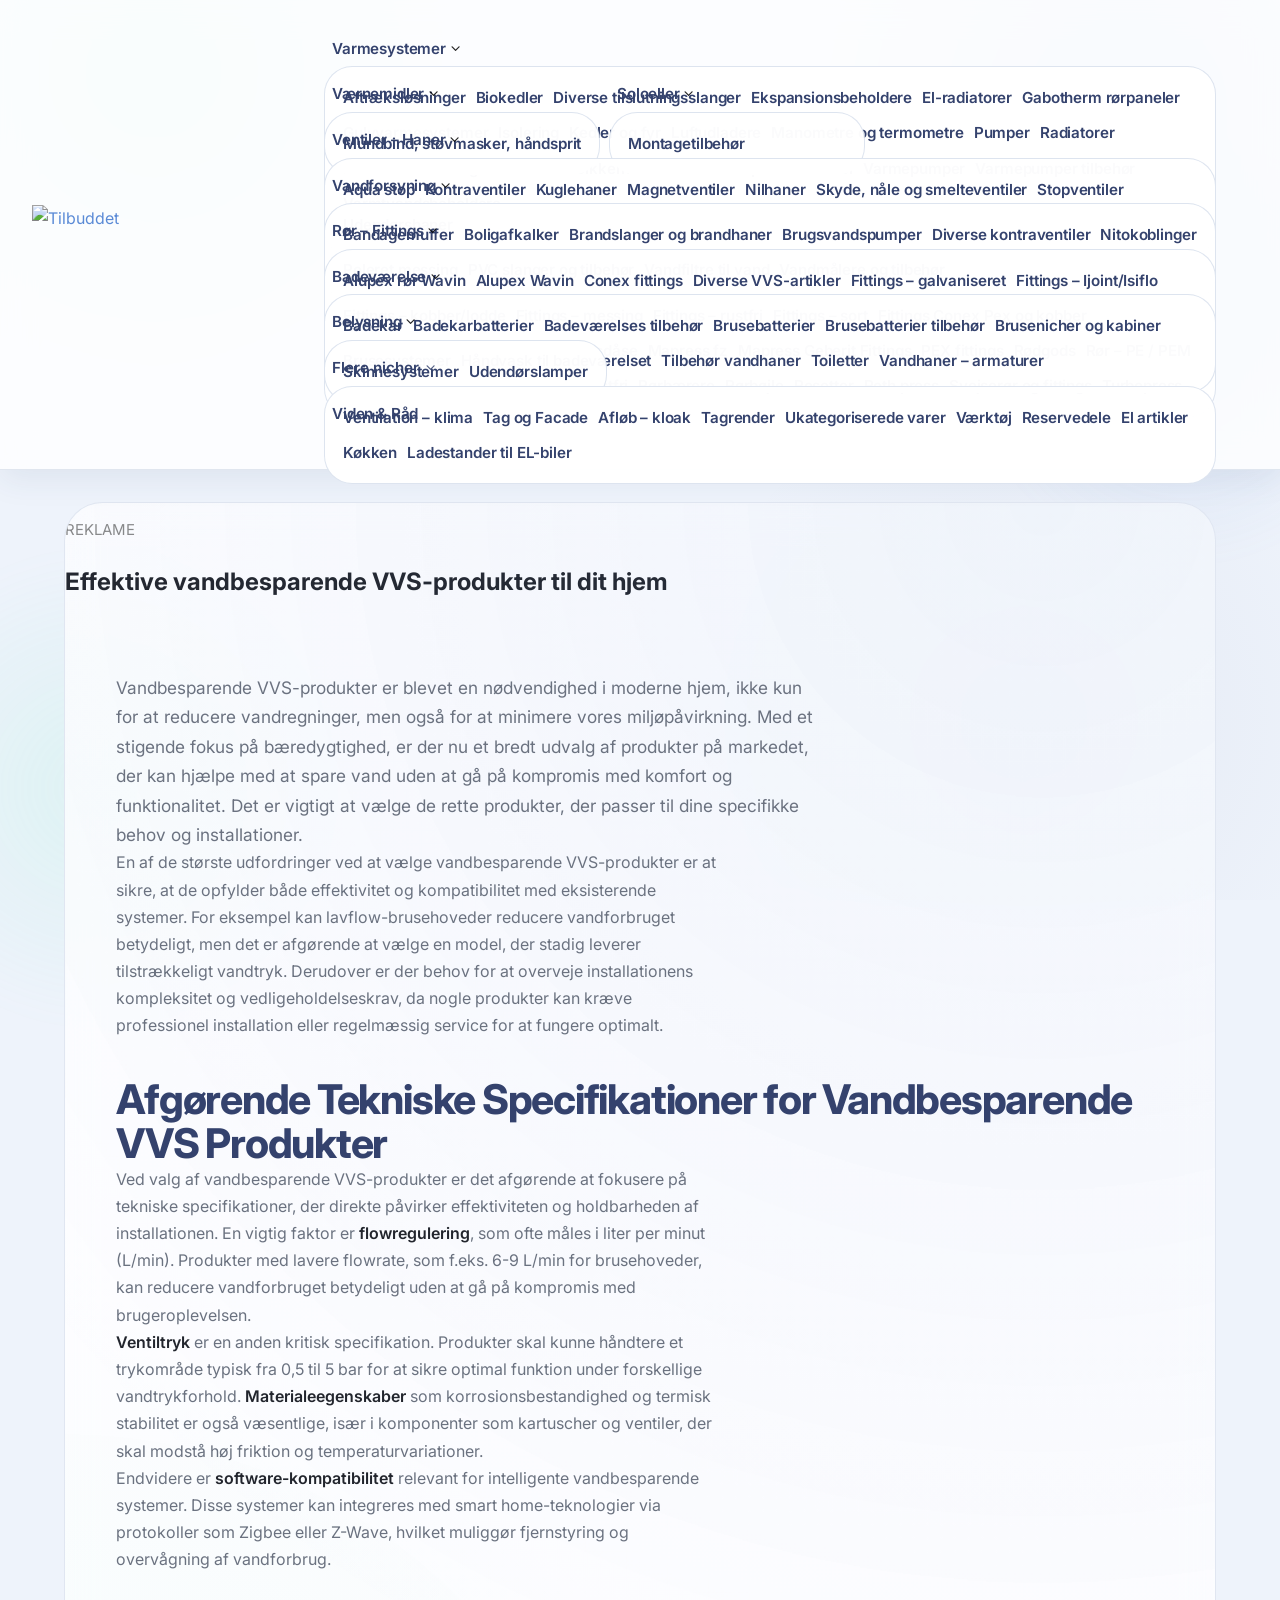
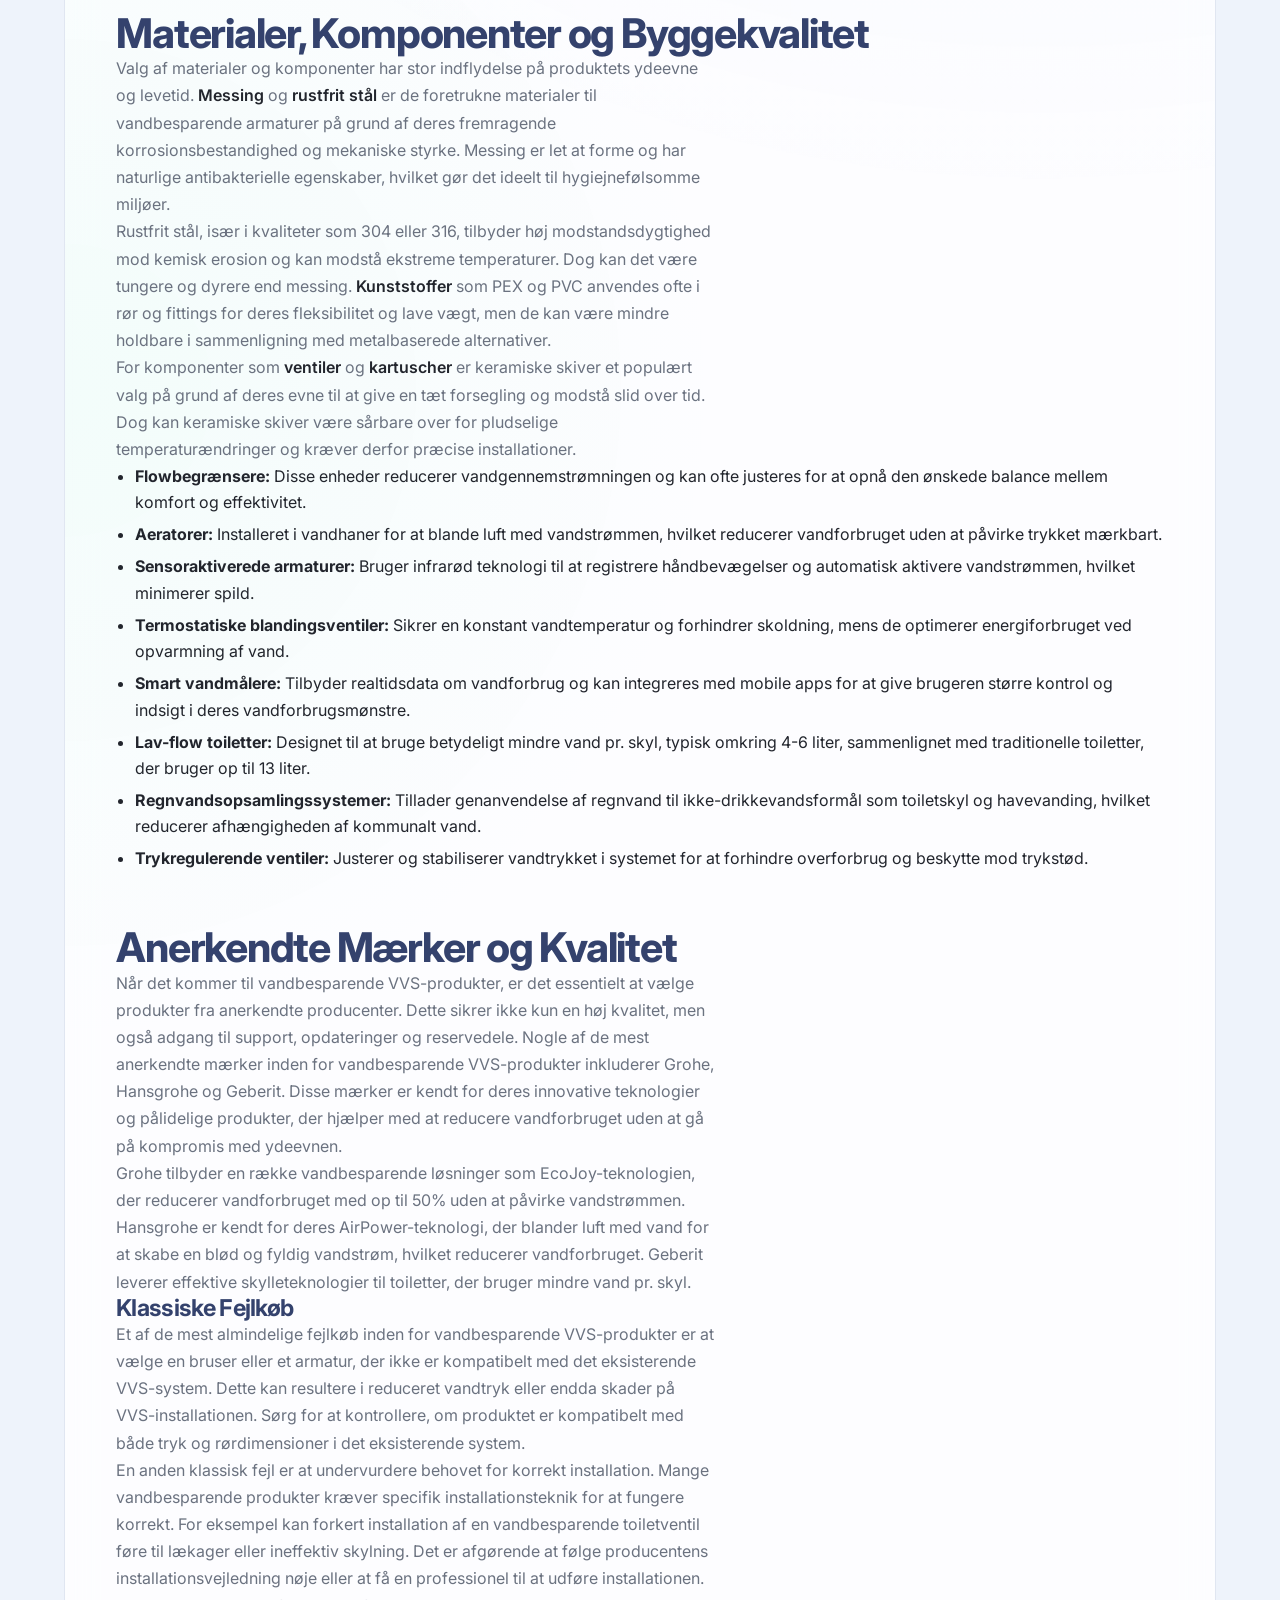
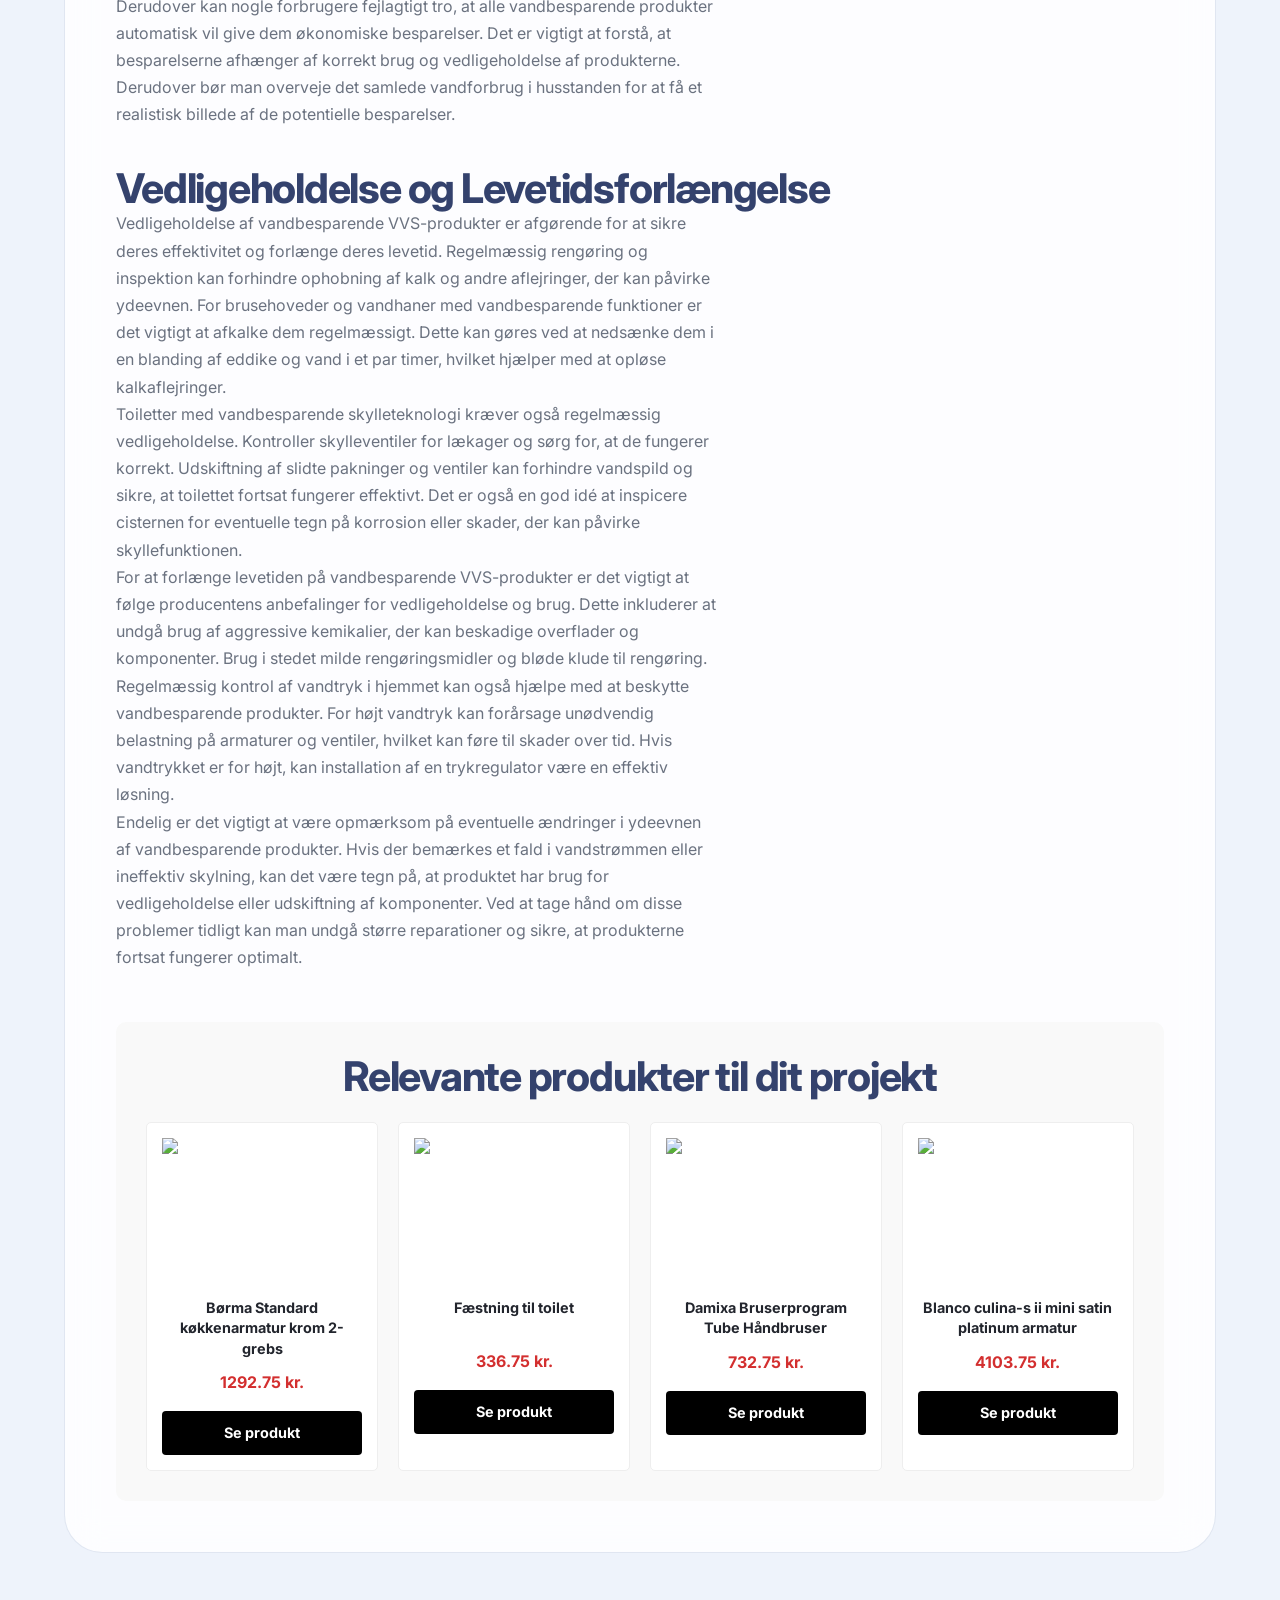
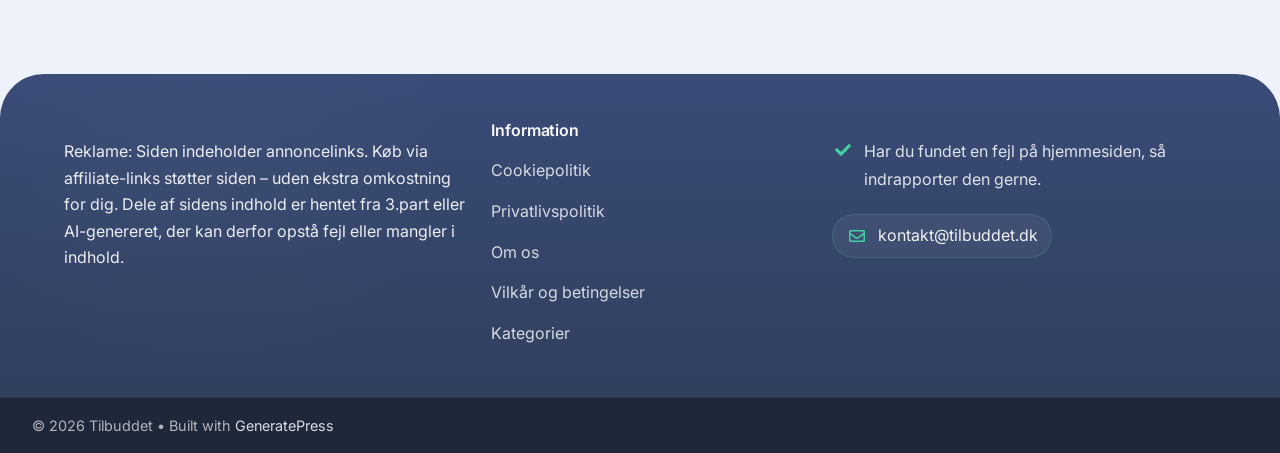
==== guides-wiki-v3.html @ 4294b346 "css" ====
<!DOCTYPE html>
<html lang="en-US">
<head>
	<meta charset="UTF-8">
	<title>Effektive vandbesparende VVS-produkter til dit hjem | Ekspertguide | Tilbuddet &#8211; Tilbuddet</title>
<meta name='robots' content='max-image-preview:large' />
<meta name="description" content="Læs vores guide: Effektive vandbesparende VVS-produkter til dit hjem. Vandbesparende VVS-produkter er blevet en nødvendighed i moderne hjem, ikke kun for at reducere vandregninger, men også for at minimere vores miljøpåvirkning. Med et stigende fokus på bæredygtighed, er der nu et bredt udvalg af produkter på markedet, der kan hjælpe med at spare vand uden at gå på kompromis med komfort og funktionalitet. Det ... Read more" />
<link rel="canonical" href="https://tilbuddet.dk/guides/effektive-vandbesparende-vvs-produkter-til-dit-hjem/" />
<meta name="robots" content="index, follow, max-snippet:-1, max-image-preview:large" />
<meta property="og:locale" content="da_DK" />
<meta property="og:type" content="website" />
<meta property="og:title" content="Effektive vandbesparende VVS-produkter til dit hjem | Ekspertguide | Tilbuddet &#8211; Tilbuddet" />
<meta property="og:description" content="Læs vores guide: Effektive vandbesparende VVS-produkter til dit hjem. Vandbesparende VVS-produkter er blevet en nødvendighed i moderne hjem, ikke kun for at reducere vandregninger, men også for at minimere vores miljøpåvirkning. Med et stigende fokus på bæredygtighed, er der nu et bredt udvalg af produkter på markedet, der kan hjælpe med at spare vand uden at gå på kompromis med komfort og funktionalitet. Det ... Read more" />
<meta property="og:url" content="https://tilbuddet.dk/guides/effektive-vandbesparende-vvs-produkter-til-dit-hjem/" />
<meta property="og:site_name" content="Tilbuddet" />
<meta property="og:image" content="https://tilbuddet.dk/wp-content/uploads/2026/02/cropped-tilbuddet-main-logo.png" />
<script type="application/ld+json">
{
    "@context": "https://schema.org",
    "@type": "Article",
    "headline": "Effektive vandbesparende VVS-produkter til dit hjem",
    "description": "Læs vores guide: Effektive vandbesparende VVS-produkter til dit hjem. Vandbesparende VVS-produkter er blevet en nødvendighed i moderne hjem, ikke kun for at reducere vandregninger, men også for at minimere vores miljøpåvirkning. Med et stigende fokus på bæredygtighed, er der nu et bredt udvalg af produkter på markedet, der kan hjælpe med at spare vand uden at gå på kompromis med komfort og funktionalitet. Det ... Read more",
    "author": {
        "@type": "Organization",
        "name": "Tilbuddet"
    }
}
</script>
<meta name="viewport" content="width=device-width, initial-scale=1"><link rel="alternate" type="application/rss+xml" title="Tilbuddet &raquo; Feed" href="https://tilbuddet.dk/feed/" />
<link rel="alternate" type="application/rss+xml" title="Tilbuddet &raquo; Comments Feed" href="https://tilbuddet.dk/comments/feed/" />
<link rel="alternate" title="oEmbed (JSON)" type="application/json+oembed" href="https://tilbuddet.dk/wp-json/oembed/1.0/embed?url=https%3A%2F%2Ftilbuddet.dk%2Fguides%2Feffektive-vandbesparende-vvs-produkter-til-dit-hjem%2F" />
<link rel="alternate" title="oEmbed (XML)" type="text/xml+oembed" href="https://tilbuddet.dk/wp-json/oembed/1.0/embed?url=https%3A%2F%2Ftilbuddet.dk%2Fguides%2Feffektive-vandbesparende-vvs-produkter-til-dit-hjem%2F&#038;format=xml" />
<style id='wp-img-auto-sizes-contain-inline-css'>
img:is([sizes=auto i],[sizes^="auto," i]){contain-intrinsic-size:3000px 1500px}
/*# sourceURL=wp-img-auto-sizes-contain-inline-css */
</style>
<style id='wp-emoji-styles-inline-css'>

	img.wp-smiley, img.emoji {
		display: inline !important;
		border: none !important;
		box-shadow: none !important;
		height: 1em !important;
		width: 1em !important;
		margin: 0 0.07em !important;
		vertical-align: -0.1em !important;
		background: none !important;
		padding: 0 !important;
	}
/*# sourceURL=wp-emoji-styles-inline-css */
</style>
<style id='wp-block-library-inline-css'>
:root{--wp-block-synced-color:#7a00df;--wp-block-synced-color--rgb:122,0,223;--wp-bound-block-color:var(--wp-block-synced-color);--wp-editor-canvas-background:#ddd;--wp-admin-theme-color:#007cba;--wp-admin-theme-color--rgb:0,124,186;--wp-admin-theme-color-darker-10:#006ba1;--wp-admin-theme-color-darker-10--rgb:0,107,160.5;--wp-admin-theme-color-darker-20:#005a87;--wp-admin-theme-color-darker-20--rgb:0,90,135;--wp-admin-border-width-focus:2px}@media (min-resolution:192dpi){:root{--wp-admin-border-width-focus:1.5px}}.wp-element-button{cursor:pointer}:root .has-very-light-gray-background-color{background-color:#eee}:root .has-very-dark-gray-background-color{background-color:#313131}:root .has-very-light-gray-color{color:#eee}:root .has-very-dark-gray-color{color:#313131}:root .has-vivid-green-cyan-to-vivid-cyan-blue-gradient-background{background:linear-gradient(135deg,#00d084,#0693e3)}:root .has-purple-crush-gradient-background{background:linear-gradient(135deg,#34e2e4,#4721fb 50%,#ab1dfe)}:root .has-hazy-dawn-gradient-background{background:linear-gradient(135deg,#faaca8,#dad0ec)}:root .has-subdued-olive-gradient-background{background:linear-gradient(135deg,#fafae1,#67a671)}:root .has-atomic-cream-gradient-background{background:linear-gradient(135deg,#fdd79a,#004a59)}:root .has-nightshade-gradient-background{background:linear-gradient(135deg,#330968,#31cdcf)}:root .has-midnight-gradient-background{background:linear-gradient(135deg,#020381,#2874fc)}:root{--wp--preset--font-size--normal:16px;--wp--preset--font-size--huge:42px}.has-regular-font-size{font-size:1em}.has-larger-font-size{font-size:2.625em}.has-normal-font-size{font-size:var(--wp--preset--font-size--normal)}.has-huge-font-size{font-size:var(--wp--preset--font-size--huge)}.has-text-align-center{text-align:center}.has-text-align-left{text-align:left}.has-text-align-right{text-align:right}.has-fit-text{white-space:nowrap!important}#end-resizable-editor-section{display:none}.aligncenter{clear:both}.items-justified-left{justify-content:flex-start}.items-justified-center{justify-content:center}.items-justified-right{justify-content:flex-end}.items-justified-space-between{justify-content:space-between}.screen-reader-text{border:0;clip-path:inset(50%);height:1px;margin:-1px;overflow:hidden;padding:0;position:absolute;width:1px;word-wrap:normal!important}.screen-reader-text:focus{background-color:#ddd;clip-path:none;color:#444;display:block;font-size:1em;height:auto;left:5px;line-height:normal;padding:15px 23px 14px;text-decoration:none;top:5px;width:auto;z-index:100000}html :where(.has-border-color){border-style:solid}html :where([style*=border-top-color]){border-top-style:solid}html :where([style*=border-right-color]){border-right-style:solid}html :where([style*=border-bottom-color]){border-bottom-style:solid}html :where([style*=border-left-color]){border-left-style:solid}html :where([style*=border-width]){border-style:solid}html :where([style*=border-top-width]){border-top-style:solid}html :where([style*=border-right-width]){border-right-style:solid}html :where([style*=border-bottom-width]){border-bottom-style:solid}html :where([style*=border-left-width]){border-left-style:solid}html :where(img[class*=wp-image-]){height:auto;max-width:100%}:where(figure){margin:0 0 1em}html :where(.is-position-sticky){--wp-admin--admin-bar--position-offset:var(--wp-admin--admin-bar--height,0px)}@media screen and (max-width:600px){html :where(.is-position-sticky){--wp-admin--admin-bar--position-offset:0px}}

/*# sourceURL=wp-block-library-inline-css */
</style>
<style id='wp-block-paragraph-inline-css'>
.is-small-text{font-size:.875em}.is-regular-text{font-size:1em}.is-large-text{font-size:2.25em}.is-larger-text{font-size:3em}.has-drop-cap:not(:focus):first-letter{float:left;font-size:8.4em;font-style:normal;font-weight:100;line-height:.68;margin:.05em .1em 0 0;text-transform:uppercase}body.rtl .has-drop-cap:not(:focus):first-letter{float:none;margin-left:.1em}p.has-drop-cap.has-background{overflow:hidden}:root :where(p.has-background){padding:1.25em 2.375em}:where(p.has-text-color:not(.has-link-color)) a{color:inherit}p.has-text-align-left[style*="writing-mode:vertical-lr"],p.has-text-align-right[style*="writing-mode:vertical-rl"]{rotate:180deg}
/*# sourceURL=https://tilbuddet.dk/wp-includes/blocks/paragraph/style.min.css */
</style>

<style id='classic-theme-styles-inline-css'>
/*! This file is auto-generated */
.wp-block-button__link{color:#fff;background-color:#32373c;border-radius:9999px;box-shadow:none;text-decoration:none;padding:calc(.667em + 2px) calc(1.333em + 2px);font-size:1.125em}.wp-block-file__button{background:#32373c;color:#fff;text-decoration:none}
/*# sourceURL=/wp-includes/css/classic-themes.min.css */
</style>
<style id='global-styles-inline-css'>
:root{--wp--preset--aspect-ratio--square: 1;--wp--preset--aspect-ratio--4-3: 4/3;--wp--preset--aspect-ratio--3-4: 3/4;--wp--preset--aspect-ratio--3-2: 3/2;--wp--preset--aspect-ratio--2-3: 2/3;--wp--preset--aspect-ratio--16-9: 16/9;--wp--preset--aspect-ratio--9-16: 9/16;--wp--preset--color--black: #000000;--wp--preset--color--cyan-bluish-gray: #abb8c3;--wp--preset--color--white: #ffffff;--wp--preset--color--pale-pink: #f78da7;--wp--preset--color--vivid-red: #cf2e2e;--wp--preset--color--luminous-vivid-orange: #ff6900;--wp--preset--color--luminous-vivid-amber: #fcb900;--wp--preset--color--light-green-cyan: #7bdcb5;--wp--preset--color--vivid-green-cyan: #00d084;--wp--preset--color--pale-cyan-blue: #8ed1fc;--wp--preset--color--vivid-cyan-blue: #0693e3;--wp--preset--color--vivid-purple: #9b51e0;--wp--preset--color--contrast: var(--contrast);--wp--preset--color--contrast-2: var(--contrast-2);--wp--preset--color--contrast-3: var(--contrast-3);--wp--preset--color--base: var(--base);--wp--preset--color--base-2: var(--base-2);--wp--preset--color--base-3: var(--base-3);--wp--preset--color--accent: var(--accent);--wp--preset--gradient--vivid-cyan-blue-to-vivid-purple: linear-gradient(135deg,rgb(6,147,227) 0%,rgb(155,81,224) 100%);--wp--preset--gradient--light-green-cyan-to-vivid-green-cyan: linear-gradient(135deg,rgb(122,220,180) 0%,rgb(0,208,130) 100%);--wp--preset--gradient--luminous-vivid-amber-to-luminous-vivid-orange: linear-gradient(135deg,rgb(252,185,0) 0%,rgb(255,105,0) 100%);--wp--preset--gradient--luminous-vivid-orange-to-vivid-red: linear-gradient(135deg,rgb(255,105,0) 0%,rgb(207,46,46) 100%);--wp--preset--gradient--very-light-gray-to-cyan-bluish-gray: linear-gradient(135deg,rgb(238,238,238) 0%,rgb(169,184,195) 100%);--wp--preset--gradient--cool-to-warm-spectrum: linear-gradient(135deg,rgb(74,234,220) 0%,rgb(151,120,209) 20%,rgb(207,42,186) 40%,rgb(238,44,130) 60%,rgb(251,105,98) 80%,rgb(254,248,76) 100%);--wp--preset--gradient--blush-light-purple: linear-gradient(135deg,rgb(255,206,236) 0%,rgb(152,150,240) 100%);--wp--preset--gradient--blush-bordeaux: linear-gradient(135deg,rgb(254,205,165) 0%,rgb(254,45,45) 50%,rgb(107,0,62) 100%);--wp--preset--gradient--luminous-dusk: linear-gradient(135deg,rgb(255,203,112) 0%,rgb(199,81,192) 50%,rgb(65,88,208) 100%);--wp--preset--gradient--pale-ocean: linear-gradient(135deg,rgb(255,245,203) 0%,rgb(182,227,212) 50%,rgb(51,167,181) 100%);--wp--preset--gradient--electric-grass: linear-gradient(135deg,rgb(202,248,128) 0%,rgb(113,206,126) 100%);--wp--preset--gradient--midnight: linear-gradient(135deg,rgb(2,3,129) 0%,rgb(40,116,252) 100%);--wp--preset--font-size--small: 13px;--wp--preset--font-size--medium: 20px;--wp--preset--font-size--large: 36px;--wp--preset--font-size--x-large: 42px;--wp--preset--spacing--20: 0.44rem;--wp--preset--spacing--30: 0.67rem;--wp--preset--spacing--40: 1rem;--wp--preset--spacing--50: 1.5rem;--wp--preset--spacing--60: 2.25rem;--wp--preset--spacing--70: 3.38rem;--wp--preset--spacing--80: 5.06rem;--wp--preset--shadow--natural: 6px 6px 9px rgba(0, 0, 0, 0.2);--wp--preset--shadow--deep: 12px 12px 50px rgba(0, 0, 0, 0.4);--wp--preset--shadow--sharp: 6px 6px 0px rgba(0, 0, 0, 0.2);--wp--preset--shadow--outlined: 6px 6px 0px -3px rgb(255, 255, 255), 6px 6px rgb(0, 0, 0);--wp--preset--shadow--crisp: 6px 6px 0px rgb(0, 0, 0);}:where(.is-layout-flex){gap: 0.5em;}:where(.is-layout-grid){gap: 0.5em;}body .is-layout-flex{display: flex;}.is-layout-flex{flex-wrap: wrap;align-items: center;}.is-layout-flex > :is(*, div){margin: 0;}body .is-layout-grid{display: grid;}.is-layout-grid > :is(*, div){margin: 0;}:where(.wp-block-columns.is-layout-flex){gap: 2em;}:where(.wp-block-columns.is-layout-grid){gap: 2em;}:where(.wp-block-post-template.is-layout-flex){gap: 1.25em;}:where(.wp-block-post-template.is-layout-grid){gap: 1.25em;}.has-black-color{color: var(--wp--preset--color--black) !important;}.has-cyan-bluish-gray-color{color: var(--wp--preset--color--cyan-bluish-gray) !important;}.has-white-color{color: var(--wp--preset--color--white) !important;}.has-pale-pink-color{color: var(--wp--preset--color--pale-pink) !important;}.has-vivid-red-color{color: var(--wp--preset--color--vivid-red) !important;}.has-luminous-vivid-orange-color{color: var(--wp--preset--color--luminous-vivid-orange) !important;}.has-luminous-vivid-amber-color{color: var(--wp--preset--color--luminous-vivid-amber) !important;}.has-light-green-cyan-color{color: var(--wp--preset--color--light-green-cyan) !important;}.has-vivid-green-cyan-color{color: var(--wp--preset--color--vivid-green-cyan) !important;}.has-pale-cyan-blue-color{color: var(--wp--preset--color--pale-cyan-blue) !important;}.has-vivid-cyan-blue-color{color: var(--wp--preset--color--vivid-cyan-blue) !important;}.has-vivid-purple-color{color: var(--wp--preset--color--vivid-purple) !important;}.has-black-background-color{background-color: var(--wp--preset--color--black) !important;}.has-cyan-bluish-gray-background-color{background-color: var(--wp--preset--color--cyan-bluish-gray) !important;}.has-white-background-color{background-color: var(--wp--preset--color--white) !important;}.has-pale-pink-background-color{background-color: var(--wp--preset--color--pale-pink) !important;}.has-vivid-red-background-color{background-color: var(--wp--preset--color--vivid-red) !important;}.has-luminous-vivid-orange-background-color{background-color: var(--wp--preset--color--luminous-vivid-orange) !important;}.has-luminous-vivid-amber-background-color{background-color: var(--wp--preset--color--luminous-vivid-amber) !important;}.has-light-green-cyan-background-color{background-color: var(--wp--preset--color--light-green-cyan) !important;}.has-vivid-green-cyan-background-color{background-color: var(--wp--preset--color--vivid-green-cyan) !important;}.has-pale-cyan-blue-background-color{background-color: var(--wp--preset--color--pale-cyan-blue) !important;}.has-vivid-cyan-blue-background-color{background-color: var(--wp--preset--color--vivid-cyan-blue) !important;}.has-vivid-purple-background-color{background-color: var(--wp--preset--color--vivid-purple) !important;}.has-black-border-color{border-color: var(--wp--preset--color--black) !important;}.has-cyan-bluish-gray-border-color{border-color: var(--wp--preset--color--cyan-bluish-gray) !important;}.has-white-border-color{border-color: var(--wp--preset--color--white) !important;}.has-pale-pink-border-color{border-color: var(--wp--preset--color--pale-pink) !important;}.has-vivid-red-border-color{border-color: var(--wp--preset--color--vivid-red) !important;}.has-luminous-vivid-orange-border-color{border-color: var(--wp--preset--color--luminous-vivid-orange) !important;}.has-luminous-vivid-amber-border-color{border-color: var(--wp--preset--color--luminous-vivid-amber) !important;}.has-light-green-cyan-border-color{border-color: var(--wp--preset--color--light-green-cyan) !important;}.has-vivid-green-cyan-border-color{border-color: var(--wp--preset--color--vivid-green-cyan) !important;}.has-pale-cyan-blue-border-color{border-color: var(--wp--preset--color--pale-cyan-blue) !important;}.has-vivid-cyan-blue-border-color{border-color: var(--wp--preset--color--vivid-cyan-blue) !important;}.has-vivid-purple-border-color{border-color: var(--wp--preset--color--vivid-purple) !important;}.has-vivid-cyan-blue-to-vivid-purple-gradient-background{background: var(--wp--preset--gradient--vivid-cyan-blue-to-vivid-purple) !important;}.has-light-green-cyan-to-vivid-green-cyan-gradient-background{background: var(--wp--preset--gradient--light-green-cyan-to-vivid-green-cyan) !important;}.has-luminous-vivid-amber-to-luminous-vivid-orange-gradient-background{background: var(--wp--preset--gradient--luminous-vivid-amber-to-luminous-vivid-orange) !important;}.has-luminous-vivid-orange-to-vivid-red-gradient-background{background: var(--wp--preset--gradient--luminous-vivid-orange-to-vivid-red) !important;}.has-very-light-gray-to-cyan-bluish-gray-gradient-background{background: var(--wp--preset--gradient--very-light-gray-to-cyan-bluish-gray) !important;}.has-cool-to-warm-spectrum-gradient-background{background: var(--wp--preset--gradient--cool-to-warm-spectrum) !important;}.has-blush-light-purple-gradient-background{background: var(--wp--preset--gradient--blush-light-purple) !important;}.has-blush-bordeaux-gradient-background{background: var(--wp--preset--gradient--blush-bordeaux) !important;}.has-luminous-dusk-gradient-background{background: var(--wp--preset--gradient--luminous-dusk) !important;}.has-pale-ocean-gradient-background{background: var(--wp--preset--gradient--pale-ocean) !important;}.has-electric-grass-gradient-background{background: var(--wp--preset--gradient--electric-grass) !important;}.has-midnight-gradient-background{background: var(--wp--preset--gradient--midnight) !important;}.has-small-font-size{font-size: var(--wp--preset--font-size--small) !important;}.has-medium-font-size{font-size: var(--wp--preset--font-size--medium) !important;}.has-large-font-size{font-size: var(--wp--preset--font-size--large) !important;}.has-x-large-font-size{font-size: var(--wp--preset--font-size--x-large) !important;}
/*# sourceURL=global-styles-inline-css */
</style>

<link rel='stylesheet' id='generate-widget-areas-css' href='https://tilbuddet.dk/wp-content/themes/generatepress/assets/css/components/widget-areas.min.css?ver=3.6.1' media='all' />
<link rel='stylesheet' id='generate-style-css' href='https://tilbuddet.dk/wp-content/themes/generatepress/assets/css/main.min.css?ver=3.6.1' media='all' />
<style id='generate-style-inline-css'>
body{background-color:var(--base-2);color:var(--contrast);}a{color:var(--accent);}a{text-decoration:underline;}.entry-title a, .site-branding a, a.button, .wp-block-button__link, .main-navigation a{text-decoration:none;}a:hover, a:focus, a:active{color:var(--contrast);}.wp-block-group__inner-container{max-width:1200px;margin-left:auto;margin-right:auto;}.site-header .header-image{width:280px;}:root{--contrast:#222222;--contrast-2:#575760;--contrast-3:#b2b2be;--base:#f0f0f0;--base-2:#f7f8f9;--base-3:#ffffff;--accent:#1e73be;}:root .has-contrast-color{color:var(--contrast);}:root .has-contrast-background-color{background-color:var(--contrast);}:root .has-contrast-2-color{color:var(--contrast-2);}:root .has-contrast-2-background-color{background-color:var(--contrast-2);}:root .has-contrast-3-color{color:var(--contrast-3);}:root .has-contrast-3-background-color{background-color:var(--contrast-3);}:root .has-base-color{color:var(--base);}:root .has-base-background-color{background-color:var(--base);}:root .has-base-2-color{color:var(--base-2);}:root .has-base-2-background-color{background-color:var(--base-2);}:root .has-base-3-color{color:var(--base-3);}:root .has-base-3-background-color{background-color:var(--base-3);}:root .has-accent-color{color:var(--accent);}:root .has-accent-background-color{background-color:var(--accent);}.top-bar{background-color:#636363;color:#ffffff;}.top-bar a{color:#ffffff;}.top-bar a:hover{color:#303030;}.site-header{background-color:var(--base-3);}.main-title a,.main-title a:hover{color:var(--contrast);}.site-description{color:var(--contrast-2);}.mobile-menu-control-wrapper .menu-toggle,.mobile-menu-control-wrapper .menu-toggle:hover,.mobile-menu-control-wrapper .menu-toggle:focus,.has-inline-mobile-toggle #site-navigation.toggled{background-color:rgba(0, 0, 0, 0.02);}.main-navigation,.main-navigation ul ul{background-color:var(--base-3);}.main-navigation .main-nav ul li a, .main-navigation .menu-toggle, .main-navigation .menu-bar-items{color:var(--contrast);}.main-navigation .main-nav ul li:not([class*="current-menu-"]):hover > a, .main-navigation .main-nav ul li:not([class*="current-menu-"]):focus > a, .main-navigation .main-nav ul li.sfHover:not([class*="current-menu-"]) > a, .main-navigation .menu-bar-item:hover > a, .main-navigation .menu-bar-item.sfHover > a{color:var(--accent);}button.menu-toggle:hover,button.menu-toggle:focus{color:var(--contrast);}.main-navigation .main-nav ul li[class*="current-menu-"] > a{color:var(--accent);}.navigation-search input[type="search"],.navigation-search input[type="search"]:active, .navigation-search input[type="search"]:focus, .main-navigation .main-nav ul li.search-item.active > a, .main-navigation .menu-bar-items .search-item.active > a{color:var(--accent);}.main-navigation ul ul{background-color:var(--base);}.separate-containers .inside-article, .separate-containers .comments-area, .separate-containers .page-header, .one-container .container, .separate-containers .paging-navigation, .inside-page-header{background-color:var(--base-3);}.entry-title a{color:var(--contrast);}.entry-title a:hover{color:var(--contrast-2);}.entry-meta{color:var(--contrast-2);}.sidebar .widget{background-color:var(--base-3);}.footer-widgets{background-color:var(--base-3);}.site-info{background-color:var(--base-3);}input[type="text"],input[type="email"],input[type="url"],input[type="password"],input[type="search"],input[type="tel"],input[type="number"],textarea,select{color:var(--contrast);background-color:var(--base-2);border-color:var(--base);}input[type="text"]:focus,input[type="email"]:focus,input[type="url"]:focus,input[type="password"]:focus,input[type="search"]:focus,input[type="tel"]:focus,input[type="number"]:focus,textarea:focus,select:focus{color:var(--contrast);background-color:var(--base-2);border-color:var(--contrast-3);}button,html input[type="button"],input[type="reset"],input[type="submit"],a.button,a.wp-block-button__link:not(.has-background){color:#ffffff;background-color:#55555e;}button:hover,html input[type="button"]:hover,input[type="reset"]:hover,input[type="submit"]:hover,a.button:hover,button:focus,html input[type="button"]:focus,input[type="reset"]:focus,input[type="submit"]:focus,a.button:focus,a.wp-block-button__link:not(.has-background):active,a.wp-block-button__link:not(.has-background):focus,a.wp-block-button__link:not(.has-background):hover{color:#ffffff;background-color:#3f4047;}a.generate-back-to-top{background-color:rgba( 0,0,0,0.4 );color:#ffffff;}a.generate-back-to-top:hover,a.generate-back-to-top:focus{background-color:rgba( 0,0,0,0.6 );color:#ffffff;}:root{--gp-search-modal-bg-color:var(--base-3);--gp-search-modal-text-color:var(--contrast);--gp-search-modal-overlay-bg-color:rgba(0,0,0,0.2);}@media (max-width:768px){.main-navigation .menu-bar-item:hover > a, .main-navigation .menu-bar-item.sfHover > a{background:none;color:var(--contrast);}}.nav-below-header .main-navigation .inside-navigation.grid-container, .nav-above-header .main-navigation .inside-navigation.grid-container{padding:0px 20px 0px 20px;}.site-main .wp-block-group__inner-container{padding:40px;}.separate-containers .paging-navigation{padding-top:20px;padding-bottom:20px;}.entry-content .alignwide, body:not(.no-sidebar) .entry-content .alignfull{margin-left:-40px;width:calc(100% + 80px);max-width:calc(100% + 80px);}.rtl .menu-item-has-children .dropdown-menu-toggle{padding-left:20px;}.rtl .main-navigation .main-nav ul li.menu-item-has-children > a{padding-right:20px;}@media (max-width:768px){.separate-containers .inside-article, .separate-containers .comments-area, .separate-containers .page-header, .separate-containers .paging-navigation, .one-container .site-content, .inside-page-header{padding:30px;}.site-main .wp-block-group__inner-container{padding:30px;}.inside-top-bar{padding-right:30px;padding-left:30px;}.inside-header{padding-right:30px;padding-left:30px;}.widget-area .widget{padding-top:30px;padding-right:30px;padding-bottom:30px;padding-left:30px;}.footer-widgets-container{padding-top:30px;padding-right:30px;padding-bottom:30px;padding-left:30px;}.inside-site-info{padding-right:30px;padding-left:30px;}.entry-content .alignwide, body:not(.no-sidebar) .entry-content .alignfull{margin-left:-30px;width:calc(100% + 60px);max-width:calc(100% + 60px);}.one-container .site-main .paging-navigation{margin-bottom:20px;}}/* End cached CSS */.is-right-sidebar{width:30%;}.is-left-sidebar{width:30%;}.site-content .content-area{width:100%;}@media (max-width:768px){.main-navigation .menu-toggle,.sidebar-nav-mobile:not(#sticky-placeholder){display:block;}.main-navigation ul,.gen-sidebar-nav,.main-navigation:not(.slideout-navigation):not(.toggled) .main-nav > ul,.has-inline-mobile-toggle #site-navigation .inside-navigation > *:not(.navigation-search):not(.main-nav){display:none;}.nav-align-right .inside-navigation,.nav-align-center .inside-navigation{justify-content:space-between;}.has-inline-mobile-toggle .mobile-menu-control-wrapper{display:flex;flex-wrap:wrap;}.has-inline-mobile-toggle .inside-header{flex-direction:row;text-align:left;flex-wrap:wrap;}.has-inline-mobile-toggle .header-widget,.has-inline-mobile-toggle #site-navigation{flex-basis:100%;}.nav-float-left .has-inline-mobile-toggle #site-navigation{order:10;}}
.dynamic-author-image-rounded{border-radius:100%;}.dynamic-featured-image, .dynamic-author-image{vertical-align:middle;}.one-container.blog .dynamic-content-template:not(:last-child), .one-container.archive .dynamic-content-template:not(:last-child){padding-bottom:0px;}.dynamic-entry-excerpt > p:last-child{margin-bottom:0px;}
/*# sourceURL=generate-style-inline-css */
</style>
<style id='generateblocks-inline-css'>
:root{--gb-container-width:1200px;}.gb-container .wp-block-image img{vertical-align:middle;}.gb-grid-wrapper .wp-block-image{margin-bottom:0;}.gb-highlight{background:none;}.gb-shape{line-height:0;}.gb-text-66acc022{align-items:center;column-gap:0.5em;display:inline-flex}.gb-text-66acc022 .gb-shape svg{width:1em;height:1em;fill:currentColor}.gb-text-ede31433{align-items:center;column-gap:0.5em;display:inline-flex}.gb-text-ede31433 .gb-shape svg{width:1em;height:1em;fill:currentColor}.gb-text-a336b2af{color:#888888;font-size:15px;margin-bottom:10px}
/*# sourceURL=generateblocks-inline-css */
</style>
<link rel="https://api.w.org/" href="https://tilbuddet.dk/wp-json/" /><link rel="EditURI" type="application/rsd+xml" title="RSD" href="https://tilbuddet.dk/xmlrpc.php?rsd" />
<meta name="generator" content="WordPress 6.9.4" />
<link rel="canonical" href="https://tilbuddet.dk/guides/effektive-vandbesparende-vvs-produkter-til-dit-hjem/" />
<link rel='shortlink' href='https://tilbuddet.dk/?p=16276' />
<link rel="icon" href="https://tilbuddet.dk/wp-content/uploads/2026/02/tilbuddet-favicon.png" sizes="32x32" />
<link rel="icon" href="https://tilbuddet.dk/wp-content/uploads/2026/02/tilbuddet-favicon.png" sizes="192x192" />
<link rel="apple-touch-icon" href="https://tilbuddet.dk/wp-content/uploads/2026/02/tilbuddet-favicon.png" />
<meta name="msapplication-TileImage" content="https://tilbuddet.dk/wp-content/uploads/2026/02/tilbuddet-favicon.png" />
		<style id="wp-custom-css">
			@import url("https://fonts.googleapis.com/css2?family=Inter:wght@400;500;600;700;800&display=swap");

:root {
  --bg: #eef3fb;
  --bg-hero: linear-gradient(180deg, #3d4f80 0%, #526b96 42%, #d9e0ea 100%);
  --bg-soft: linear-gradient(180deg, #f8fbff 0%, #eef4fb 100%);
  --navy: #3d4f80;
  --navy-deep: #34426d;
  --blue: #5a8ad6;
  --sky: #eaf2ff;
  --mint: #7af0c7;
  --mint-deep: #4e9d7e;
  --yellow: #f5de6a;
  --white: #ffffff;
  --surface: rgba(255, 255, 255, 0.84);
  --surface-strong: rgba(255, 255, 255, 0.96);
  --surface-dark: #41537f;
  --border: rgba(220, 227, 239, 0.95);
  --border-strong: rgba(184, 196, 218, 0.95);
  --text: #22252d;
  --text-soft: #5f6877;
  --text-faint: #7f8896;
  --shadow-card: 0 8px 24px rgba(27, 41, 72, 0.08);
  --shadow-soft: 0 14px 36px rgba(41, 58, 95, 0.08);
  --shadow-nav: 0 10px 30px rgba(44, 61, 101, 0.08);
  --radius-sm: 14px;
  --radius-md: 20px;
  --radius-lg: 28px;
  --radius-xl: 38px;
  --radius-pill: 999px;
  --container: 1240px;
  --page-pad: clamp(1rem, 2.5vw, 2rem);
  --section-gap: clamp(2.5rem, 5vw, 5rem);
  --content-gap: clamp(1rem, 2vw, 1.5rem);
  --font-body: "Inter", system-ui, -apple-system, BlinkMacSystemFont, "Segoe UI", sans-serif;
  --font-head: "Inter", system-ui, -apple-system, BlinkMacSystemFont, "Segoe UI", sans-serif;
}

*,
*::before,
*::after {
  box-sizing: border-box;
}

html {
  scroll-behavior: smooth;
  color-scheme: light;
}

body {
  margin: 0;
  min-height: 100vh;
  font-family: var(--font-body);
  color: var(--text);
  background:
    radial-gradient(circle at 12% 8%, rgba(122, 240, 199, 0.16), transparent 22%),
    radial-gradient(circle at 88% 12%, rgba(90, 138, 214, 0.14), transparent 24%),
    radial-gradient(circle at 80% 80%, rgba(61, 79, 128, 0.06), transparent 28%),
    var(--bg);
  background-attachment: fixed;
  line-height: 1.65;
  text-rendering: optimizeLegibility;
  -webkit-font-smoothing: antialiased;
  -moz-osx-font-smoothing: grayscale;
}

body::before,
body::after {
  content: "";
  position: fixed;
  inset: auto;
  pointer-events: none;
  z-index: -1;
}

body::before {
  top: 8rem;
  right: -8rem;
  width: 28rem;
  height: 28rem;
  border-radius: 50%;
  background: radial-gradient(circle, rgba(90, 138, 214, 0.12), transparent 68%);
  filter: blur(8px);
}

body::after {
  left: -9rem;
  bottom: -8rem;
  width: 30rem;
  height: 30rem;
  border-radius: 50%;
  background: radial-gradient(circle, rgba(122, 240, 199, 0.14), transparent 70%);
  filter: blur(12px);
}

img,
svg,
video,
canvas {
  display: block;
  max-width: 100%;
}

img {
  height: auto;
}

a {
  color: var(--blue);
  text-decoration: none;
  transition: color 180ms ease, background-color 180ms ease, box-shadow 180ms ease, transform 180ms ease, opacity 180ms ease;
}

a:hover,
a:focus-visible {
  color: var(--navy-deep);
}

button,
input,
select,
textarea {
  font: inherit;
}

button,
.button,
.wp-block-button__link,
input[type="button"],
input[type="reset"],
input[type="submit"] {
  border: 0;
  border-radius: var(--radius-pill);
  background: var(--navy);
  color: var(--white);
  box-shadow: var(--shadow-nav);
  transition: transform 180ms ease, box-shadow 180ms ease, background-color 180ms ease, color 180ms ease;
}

button:hover,
.button:hover,
.wp-block-button__link:hover,
input[type="button"]:hover,
input[type="reset"]:hover,
input[type="submit"]:hover,
button:focus-visible,
.button:focus-visible,
.wp-block-button__link:focus-visible,
input[type="button"]:focus-visible,
input[type="reset"]:focus-visible,
input[type="submit"]:focus-visible {
  transform: translateY(-1px);
  background: var(--navy-deep);
  color: var(--white);
  box-shadow: 0 16px 30px rgba(52, 66, 109, 0.18);
}

:focus-visible {
  outline: 3px solid rgba(122, 240, 199, 0.55);
  outline-offset: 3px;
}

.screen-reader-text.skip-link {
  position: absolute;
  left: -9999px;
  top: 0;
}

.screen-reader-text.skip-link:focus {
  left: 1rem;
  top: 1rem;
  z-index: 10000;
  background: var(--white);
  color: var(--text);
  border-radius: var(--radius-pill);
  padding: 0.75rem 1rem;
  box-shadow: none;
}

.site-header {
  position: relative;
  z-index: 1;
  background: rgba(255, 255, 255, 0.82);
  backdrop-filter: blur(16px);
  -webkit-backdrop-filter: blur(16px);
  border-bottom: 1px solid rgba(214, 222, 234, 0.75);
  box-shadow: var(--shadow-nav);
}

.inside-header,
.inside-navigation,
.inside-site-info,
.footer-widgets-container,
.inside-footer-widgets,
.inside-article,
.site-header .grid-container,
.site-footer .grid-container {
  width: min(100% - (var(--page-pad) * 2), var(--container));
  margin-inline: auto;
}

.inside-header {
  padding-block: 1rem;
  display: flex;
  align-items: center;
  gap: 1rem;
}

.site-header .header-image {
  width: min(220px, 42vw) !important;
  height: auto;
}

.site-branding {
  display: flex;
  align-items: center;
}

.site-logo {
  margin-top: -4px;
}

.site-branding a {
  display: inline-flex;
  align-items: center;
  gap: 0.75rem;
}

.main-navigation {
  background: transparent;
}

.main-navigation .inside-navigation {
  padding: 0.9rem 0 1rem;
}

.main-navigation .main-nav > ul,
.main-navigation .main-nav ul,
.main-navigation ul {
  display: flex;
  flex-wrap: wrap;
  align-items: center;
  gap: 0.35rem 0.55rem;
  margin: 0;
  padding: 0;
  list-style: none;
}

.main-navigation .main-nav ul li {
  position: relative;
}

#menu-hovedmenu > li {
  max-height: 40px;
  height: 40px;
}

.main-navigation .main-nav ul li a {
  display: inline-flex;
  align-items: center;
  justify-content: center;
  gap: 0.1rem;
  min-height: 20px;
  max-height: 20px;
  padding: 18px 8px;
  border-radius: var(--radius-pill);
  color: var(--navy-deep);
  background: transparent;
  font-size: 0.95rem;
  font-weight: 600;
  letter-spacing: -0.01em;
  text-align: center;
  text-decoration: none;
}

.main-navigation .main-nav ul li:not(.current-menu-item):not(.current_page_item):hover > a,
.main-navigation .main-nav ul li:not(.current-menu-item):not(.current_page_item):focus-within > a,
.main-navigation .main-nav ul li.sfHover > a {
  background: rgba(90, 138, 214, 0.1);
  color: var(--navy);
  /* transform: translateY(-1px); */
}

.main-navigation .main-nav ul li.current-menu-item > a,
.main-navigation .main-nav ul li.current_page_item > a {
  background: rgba(122, 240, 199, 0.26);
  color: var(--navy);
}

.main-navigation .menu-more-items > a {
  font-size: 0 !important;
  line-height: 0 !important;
  white-space: nowrap;
}

.main-navigation .menu-more-items > a::before {
  content: "Flere nicher";
  font-size: 0.95rem;
  line-height: 1;
  color: var(--navy-deep);
  display: inline-block;
}

.main-navigation .menu-more-items > a .dropdown-menu-toggle {
  font-size: 0.95rem !important;
  line-height: 1 !important;
  color: var(--navy-deep) !important;
  margin-left: 0.03rem;
}

.main-navigation .menu-more-items > a .dropdown-menu-toggle svg {
  fill: currentColor;
}

.main-navigation .menu-toggle,
.mobile-menu-control-wrapper .menu-toggle {
  display: none;
  align-items: center;
  justify-content: center;
  min-height: 2.9rem;
  padding: 0.72rem 1rem;
  border-radius: var(--radius-pill);
  background: rgba(61, 79, 128, 0.08);
  color: var(--navy);
  box-shadow: none;
}

.main-navigation .menu-toggle:hover,
.main-navigation .menu-toggle:focus-visible,
.mobile-menu-control-wrapper .menu-toggle:hover,
.mobile-menu-control-wrapper .menu-toggle:focus-visible {
  background: rgba(90, 138, 214, 0.12);
  color: var(--navy);
}

.main-navigation .dropdown-menu-toggle {
  display: inline-flex;
  align-items: center;
  justify-content: center;
  margin-left: 0rem;
  padding-left: 0px;
  padding-right: 8px;
  opacity: 0.85;
}

.main-navigation ul ul {
  min-width: 16rem;
  padding: 0.55rem;
  margin-top: 8px;
  border: 1px solid var(--border);
  border-radius: var(--radius-lg);
  background: rgba(255, 255, 255, 0.98);
  box-shadow: none;
}

.main-navigation ul.sub-menu {
  max-height: 320px;
  overflow: auto !important;
  scrollbar-width: thin;
  scrollbar-color: rgba(61, 79, 128, 0.14) transparent;
  /* margin-top: -1px; */
}

.main-navigation ul.sub-menu::-webkit-scrollbar {
  width: 5px;
}

.main-navigation ul.sub-menu::-webkit-scrollbar-track {
  background: transparent;
  border-radius: 999px;
}

.main-navigation ul.sub-menu::-webkit-scrollbar-thumb {
  background: rgba(61, 79, 128, 0.14);
  border-radius: 999px;
  border: 1px solid rgba(255, 255, 255, 0.55);
}

.main-navigation ul.sub-menu::-webkit-scrollbar-thumb:hover {
  background: rgba(61, 79, 128, 0.22);
}

.main-navigation ul ul li a {
  width: 100%;
  border-radius: 14px;
  padding: 0.7rem 0.85rem;
  font-size: 0.92rem;
}

ul.sub-menu {
  gap: 0!important;
  padding: 13px!important;
  margin-top: 0 !important;
}

.main-navigation ul.sub-menu li a {
  justify-content: flex-start;
  text-align: left;
    display: block;
    padding: 5px;
    height: auto;
    max-height: fit-content;
}

#page.site.grid-container.container.hfeed {
  width: 100%;
  max-width: none;
  padding: var(--page-pad);
  padding-bottom: calc(var(--section-gap) * 0.9);
}

#content,
.content-area,
.site-main {
  width: 100%;
}

.separate-containers .inside-article,
.one-container .container,
.separate-containers .comments-area,
.separate-containers .page-header,
.separate-containers .paging-navigation,
.inside-page-header {
  background: var(--surface);
  border: 1px solid rgba(220, 227, 239, 0.88);
  border-radius: clamp(24px, 3vw, 42px);
  box-shadow: none;
  backdrop-filter: blur(18px);
  -webkit-backdrop-filter: blur(18px);
}

.inside-article {
  position: relative;
  overflow: hidden;
}

.home .inside-article {
  background: var(--white);
}

/* .home .inside-article::before {
  content: "";
  position: absolute;
  top: 0;
  left: 0;
  right: 0;
  height: clamp(30rem, 58vw, 48rem);
  pointer-events: none;
  background:
    radial-gradient(circle at 82% 18%, rgba(122, 240, 199, 0.12), transparent 22rem),
    radial-gradient(circle at 14% 22%, rgba(90, 138, 214, 0.18), transparent 24rem),
    linear-gradient(180deg, rgba(61, 79, 128, 0.96) 0%, rgba(61, 79, 128, 0.96) 32%, rgba(248, 251, 255, 0) 100%);
} */

.home .inside-article {
  background: linear-gradient(
    180deg,
    #304f7f 0%,
    #2f4671 12%,
    #ffffff 22%,
    #ffffff 100%
  );
}

.inside-article::before {
  content: "";
  position: absolute;
  inset: 0;
  pointer-events: none;
  background:
    radial-gradient(circle at 85% 0%, rgba(90, 138, 214, 0.08), transparent 30%),
    radial-gradient(circle at 0% 35%, rgba(122, 240, 199, 0.08), transparent 22%);
}

.entry-content {
  position: relative;
  z-index: 1;
  padding: clamp(1.5rem, 3vw, 3.25rem);
}

.home .entry-content {
  padding-top: clamp(2rem, 4vw, 4rem);
}

.entry-content > * + * {
  margin-top: 1.2rem;
}

.entry-content h1,
.entry-content h2,
.entry-content h3,
.widget-title {
  font-family: var(--font-head);
  color: var(--navy-deep);
  letter-spacing: -0.03em;
  line-height: 1.08;
  margin: 0;
}

.entry-content h1 {
  font-size: clamp(2rem, 4.5vw, 3.2rem);
  font-weight: 700;
  line-height: 1.15;
  letter-spacing: -0.02em;
  max-width: 18ch;
  color: #34426d;
}

.entry-content > h1:first-child,
.entry-content > h1:first-of-type {
  margin-bottom: 0.6rem;
}

.entry-content h2 {
  font-size: clamp(1.7rem, 3.2vw, 2.7rem);
  font-weight: 750;
  margin-top: clamp(2rem, 4vw, 3.4rem);
  padding-top: 0.15rem;
}

.entry-content h3 {
  font-size: clamp(1.1rem, 2.2vw, 1.45rem);
  font-weight: 700;
}

.entry-content p,
.widget p,
.footer-widgets p,
.site-info,
.menu-footer-menu-container a {
  color: var(--text-soft);
  font-size: 1rem;
}

.entry-content p {
  font-size: 1rem;
  color: #6b7280;
  line-height: 1.7;
  max-width: 60ch;
  margin: 0;
}

.entry-content strong {
  color: var(--text);
  font-weight: 700;
}

.entry-content p strong {
  color: #22252d !important;
  font-weight: 600;
}

.entry-content p.gb-text strong {
  color: #4b5563 !important;
  font-weight: 600;
}

/* .separate-containers .inside-article,
.one-container .container,
.separate-containers .comments-area,
.separate-containers .page-header,
.separate-containers .paging-navigation,
.inside-page-header,
.entry-content > div[style*="grid-template-columns"] > div,
.kategori-sektion,
.entry-content .brand-item,
.entry-content div[style*="border: 1px solid #ddd"] {
  box-shadow: 0 8px 24px rgba(27, 41, 72, 0.08) !important;
} */

.entry-content > div[style*="grid-template-columns"] > div:hover,
.kategori-sektion:hover,
.entry-content .brand-item:hover {
  box-shadow: none !important;
}

.entry-content .gb-text {
  margin: 0;
}

.entry-content .gb-text + .gb-text {
  margin-top: 0.35rem;
}

.entry-content p + h2,
.entry-content div + h2 {
  margin-top: 2.2rem;
}

.entry-content p br {
  line-height: 1.9;
}

.entry-content ul,
.entry-content ol {
  margin: 0;
  padding-left: 1.2rem;
}

.entry-content li + li {
  margin-top: 0.35rem;
}

.entry-content a {
  color: var(--blue);
  font-weight: 600;
  text-decoration: none;
}

.entry-content a:hover,
.entry-content a:focus-visible {
  color: var(--navy-deep);
}

.alle-kategorier-grid {
  display: grid;
  grid-template-columns: 1fr;
  gap: 0.9rem;
  margin-top: 1.35rem;
  margin-bottom: 3rem;
}

.kategori-sektion {
  position: relative;
  display: flex;
  flex-direction: column;
  gap: 0.7rem;
  padding: 1rem 1rem 0.95rem;
  border: 1px solid var(--border);
  border-radius: 22px;
  background: #ffffff;
  box-shadow: none;
  overflow: hidden;
}

.kategori-sektion::before {
  content: "";
  position: absolute;
  inset: 0;
  pointer-events: none;
  background: none;
}

.kategori-sektion h3 {
  padding-bottom: 0.6rem;
  margin-bottom: 0.05rem;
  border-bottom: 1px solid rgba(220, 227, 239, 0.8);
}

.kategori-sektion h3 a,
.kategori-sektion h3 a:visited,
.kategori-sektion h3 a:hover,
.kategori-sektion h3 a:focus-visible,
.kategori-sektion > ul > li > a,
.kategori-sektion > ul > li > a:visited,
.kategori-sektion > ul > li > a:hover,
.kategori-sektion > ul > li > a:focus-visible,
.kategori-sektion > ul > li > ul a,
.kategori-sektion > ul > li > ul a:visited,
.kategori-sektion > ul > li > ul a:hover,
.kategori-sektion > ul > li > ul a:focus-visible {
  text-decoration: none !important;
  text-decoration-line: none !important;
}

.kategori-sektion h3 a {
  color: var(--navy-deep);
}

.kategori-sektion ul {
  list-style: none;
  padding: 0;
  margin: 0;
  display: grid;
  gap: 0.22rem;
}

.kategori-sektion ul li {
  margin: 0;
}

.kategori-sektion ul li + li {
  margin-top: 0;
}

.kategori-sektion > ul > li > a {
  display: inline-flex;
  align-items: center;
  min-height: 1.85rem;
  padding: 0.1rem 0.15rem;
  border-radius: 10px;
  color: var(--navy-deep);
  font-size: 0.97rem;
  font-weight: 600;
  text-decoration: none;
}

.kategori-sektion > ul > li > a:hover,
.kategori-sektion > ul > li > a:focus-visible {
  background: #29e8b27d;
  color: var(--navy-deep);
}

.kategori-sektion > ul > li > ul,
.kategori-sektion > ul > li > ul ul {
  margin: 0.1rem 0 0.15rem 0.1rem;
  padding: 0;
  border-left: 0;
}

.kategori-sektion > ul > li > ul a {
  display: inline-flex;
  align-items: center;
  min-height: 1.85rem;
  padding: 0.1rem 0.15rem;
  border-radius: 10px;
  color: var(--navy-deep);
  font-size: 0.97rem;
  font-weight: 600;
  text-decoration: none;
}

.kategori-sektion > ul > li > ul a:hover,
.kategori-sektion > ul > li > ul a:focus-visible {
  background: #29e8b27d;
  color: var(--navy-deep);
}

.kategori-sektion {
  max-height: clamp(24rem, 42vw, 34rem);
  overflow: auto;
  scrollbar-width: thin;
  scrollbar-color: rgba(184, 196, 218, 0.7) transparent;
}

.kategori-sektion::-webkit-scrollbar {
  width: 8px;
}

.kategori-sektion::-webkit-scrollbar-track {
  background: transparent;
}

.kategori-sektion::-webkit-scrollbar-thumb {
  background: rgba(184, 196, 218, 0.65);
  border-radius: 999px;
  border: 2px solid transparent;
  background-clip: content-box;
}

.kategori-sektion::-webkit-scrollbar-thumb:hover {
  background: rgba(184, 196, 218, 0.9);
  border: 2px solid transparent;
  background-clip: content-box;
}

.entry-content > div[style*="grid-template-columns"] {
  display: grid !important;
  gap: 0.85rem !important;
  margin-top: 1.35rem !important;
}

.entry-content > div[style*="grid-template-columns"] > div {
  min-width: 0;
  background: #ffffff !important;
  border: 1px solid rgba(228, 233, 241, 0.95) !important;
  border-radius: 20px !important;
  box-shadow: 0 1px 3px rgba(31, 41, 55, 0.03) !important;
  padding: 1.35rem !important;
  overflow: hidden;
  transition: transform 180ms ease, box-shadow 180ms ease, border-color 180ms ease, background-color 180ms ease;
}

.entry-content > div[style*="grid-template-columns"] > div:hover {
  transform: translateY(-1px);
  border-color: rgba(216, 223, 233, 0.98) !important;
  box-shadow: 0 7px 16px rgba(31, 41, 55, 0.06) !important;
  background: #fcfdff !important;
}

.entry-content > div[style*="grid-template-columns"] h3 {
  margin-bottom: 0.65rem;
}

.entry-content > div[style*="grid-template-columns"] h3 a {
  color: #1f2937;
  font-weight: 700;
}

.entry-content > div[style*="grid-template-columns"] p {
  color: #667083;
  line-height: 1.7;
  font-weight: 400;
}

.entry-content > div[style*="grid-template-columns"] a[style*="font-weight:bold"],
.entry-content > div[style*="grid-template-columns"] a:not([style]) {
  color: #2f3a4a !important;
  font-weight: 700 !important;
}

.alle-brands-grid {
  display: grid !important;
  grid-template-columns: repeat(2, minmax(0, 1fr)) !important;
  gap: 0.7rem !important;
  margin-top: 1.1rem !important;
  margin-bottom: 3rem !important;
}

.alle-brands-grid .brand-item {
  display: flex !important;
  align-items: center;
  justify-content: center;
  text-align: center;
  min-height: 3rem;
  padding: 0.45rem 0.6rem !important;
  border: 1px solid rgba(228, 233, 241, 0.95) !important;
  border-radius: 12px !important;
  background: #ffffff !important;
  box-shadow: 0 1px 2px rgba(31, 41, 55, 0.02) !important;
  transition: border-color 160ms ease, background-color 160ms ease, box-shadow 160ms ease, transform 160ms ease, color 160ms ease;
}

.alle-brands-grid .brand-item:hover,
.alle-brands-grid .brand-item:focus-within {
  transform: translateY(-2px) !important;
  border-color: rgba(216, 223, 233, 0.98) !important;
  background: #fcfdff !important;
  box-shadow: 0 6px 14px rgba(31, 41, 55, 0.06) !important;
}

.alle-brands-grid .brand-item a {
  display: -webkit-box !important;
  width: 100%;
  color: #2f3a4a !important;
  font-size: 0.88rem;
  font-weight: 500 !important;
  line-height: 1.25;
  text-decoration: none !important;
  overflow: hidden;
  -webkit-line-clamp: 2;
  -webkit-box-orient: vertical;
  word-break: break-word;
  white-space: normal;
}

.alle-brands-grid .brand-item a:hover,
.alle-brands-grid .brand-item a:focus-visible {
  color: #2f3a4a !important;
  text-decoration: none !important;
}

.entry-content .brand-item {
  display: flex !important;
  align-items: center;
  justify-content: center;
  text-align: center;
  min-height: 4rem;
  padding: 0.9rem 1rem !important;
  border: 1px solid rgba(213, 221, 232, 0.92) !important;
  border-radius: 16px !important;
  background: #ffffff !important;
  box-shadow: 0 1px 2px rgba(31, 41, 55, 0.03) !important;
  transition: border-color 180ms ease, background-color 180ms ease, box-shadow 180ms ease, transform 180ms ease;
}

.entry-content .brand-item:hover {
  transform: translateY(-1px);
  box-shadow: 0 4px 10px rgba(31, 41, 55, 0.05) !important;
  border-color: rgba(190, 200, 214, 0.96) !important;
  background: #fbfcfe !important;
}

.entry-content .brand-item a {
  display: block !important;
  width: 100%;
  color: #2f3a4a !important;
  font-weight: 500 !important;
  text-decoration: none !important;
}

.entry-content .brand-item a:hover,
.entry-content .brand-item a:focus-visible {
  color: #2f3a4a !important;
}

.entry-content div[style*="border: 1px solid #ddd"] {
  border: 1px solid rgba(220, 227, 239, 0.85) !important;
  border-radius: var(--radius-lg) !important;
  background: #ffffff !important;
  box-shadow: none !important;
  padding: 1.2rem !important;
}

.entry-content div[style*="grid-template-columns: repeat(auto-fit, minmax(250px, 1fr))"] {
  grid-template-columns: repeat(auto-fit, minmax(250px, 1fr)) !important;
}

.entry-content div[style*="grid-template-columns: repeat(auto-fill, minmax(250px, 1fr))"] {
  grid-template-columns: repeat(auto-fit, minmax(250px, 1fr)) !important;
}

.entry-content div[style*="grid-template-columns"] h3 a:hover,
.entry-content div[style*="grid-template-columns"] h3 a:focus-visible {
  color: #2f3a4a !important;
}

.entry-content div[style*="color:#2ecc71"] {
  color: #2f3a4a !important;
}

.entry-content div[style*="display: grid; grid-template-columns: repeat(auto-fit, minmax(250px, 1fr)); gap: 20px; margin-top:20px;"] {
  gap: 1.1rem !important;
  margin-top: 1.5rem !important;
}

.entry-content div[style*="display: grid; grid-template-columns: repeat(auto-fit, minmax(250px, 1fr)); gap: 20px; margin-top:20px;"] > div {
  padding: 1.35rem !important;
}

/* Category archive page: premium minimal refinement */
.category-guide-promo {
  display: flex;
  align-items: center;
  gap: 0.75rem;
  margin: 1rem 0 1.25rem;
  padding: 20px !important;
  border: 1px solid rgba(0, 0, 0, 0.08) !important;
  border-radius: 18px !important;
  background: #ffffff !important;
  color: #2f3a4a !important;
  box-shadow: none !important;
}

.category-guide-promo strong {
  color: #2f3a4a !important;
  font-weight: 700;
}

.category-guide-promo a {
  color: #2f3a4a !important;
  font-weight: 700 !important;
  text-decoration: none !important;
}

.category-guide-promo a:hover,
.category-guide-promo a:focus-visible {
  text-decoration: none !important;
  color: #2f3a4a !important;
}

.custom-breadcrumbs {
  display: flex;
  flex-wrap: wrap;
  align-items: center;
  gap: 0.35rem;
  margin: 0.15rem 0 1rem;
  color: rgba(47, 58, 74, 0.68);
  font-size: 0.92rem;
  line-height: 1.4;
}

.custom-breadcrumbs a {
  color: rgba(47, 58, 74, 0.78);
  text-decoration: none !important;
}

.custom-breadcrumbs a:hover,
.custom-breadcrumbs a:focus-visible {
  color: #2f3a4a;
}

.custom-breadcrumbs .sep {
  color: rgba(47, 58, 74, 0.42);
}

.dynamic-term-description {
  margin: 1.25rem 0 1.5rem;
  padding: 1.35rem 1.35rem 1.2rem;
  border: 1px solid rgba(228, 233, 241, 0.95);
  border-radius: 20px;
  background: #ffffff;
  box-shadow: 0 1px 3px rgba(31, 41, 55, 0.03);
}

.dynamic-term-description h2 {
  margin-top: 0;
  margin-bottom: 0.75rem;
  color: #2f3a4a;
  font-size: clamp(1.35rem, 2.8vw, 2rem);
  font-weight: 700;
  letter-spacing: -0.02em;
}

.dynamic-term-description p {
  color: #5f6877;
  line-height: 1.7;
}

.dynamic-term-description ul {
  margin: 1rem 0 0;
  padding-left: 1.15rem;
}

.dynamic-term-description li + li {
  margin-top: 0.4rem;
}

.dynamic-term-description li {
  color: #5f6877;
  line-height: 1.65;
}

.dynamic-term-description strong {
  color: #2f3a4a;
  font-weight: 600;
}

.product-sorting {
  display: flex;
  flex-wrap: wrap;
  align-items: center;
  gap: 0.5rem;
  margin: 0.2rem 0 1.5rem;
  padding: 0.85rem 1rem;
  border: 1px solid rgba(228, 233, 241, 0.92);
  border-radius: 16px;
  background: #ffffff;
  box-shadow: 0 1px 3px rgba(31, 41, 55, 0.03);
  color: #5f6877;
}

.product-sorting span {
  font-weight: 600;
  color: #2f3a4a;
}

.product-sorting a {
  display: inline-flex;
  align-items: center;
  min-height: 2rem;
  padding: 0.1rem 0.75rem;
  border: 1px solid rgba(228, 233, 241, 0.95);
  border-radius: 999px;
  background: #ffffff;
  color: #2f3a4a;
  text-decoration: none !important;
  font-weight: 600;
}

.product-sorting a:hover,
.product-sorting a:focus-visible {
  color: #2f3a4a;
  border-color: rgba(216, 223, 233, 0.98);
  background: #fcfdff;
}

body.tax-produkt-kategori .generate-columns-container > article.produkt,
body.tax-produkt-kategori .generate-columns-container > article.dynamic-content-template.produkt {
  min-width: 0;
  width: 100% !important;
  max-width: none !important;
  float: none !important;
  flex: none !important;
  flex-basis: auto !important;
  display: block;
  height: 100%;
  margin: 0 !important;
  margin-bottom: 0 !important;
  padding-left: 0 !important;
  background: #ffffff;
  border: 1px solid rgba(0, 0, 0, 0.06);
  border-radius: 22px;
  box-shadow: none;
  overflow: hidden;
  transition: transform 180ms ease, box-shadow 180ms ease, border-color 180ms ease, background-color 180ms ease;
}

body.tax-produkt-kategori .generate-columns-container > article.produkt:hover,
body.tax-produkt-kategori .generate-columns-container > article.dynamic-content-template.produkt:hover {
  transform: translateY(-3px);
  box-shadow: none;
}

body.tax-produkt-kategori .generate-columns-container > article.produkt .gb-element-68652386,
body.tax-produkt-kategori .generate-columns-container > article.dynamic-content-template.produkt .gb-element-68652386,
body.tax-produkt-kategori .generate-columns-container > article.type-guide .gb-element-68652386 {
  background: #ffffff !important;
  border: 0 !important;
  box-shadow: none !important;
  display: flex !important;
  flex-direction: column !important;
  min-height: 100% !important;
  padding: 16px !important;
}

body.tax-produkt-kategori .generate-columns-container > article.produkt .gb-element-68652386 img,
body.tax-produkt-kategori .generate-columns-container > article.dynamic-content-template.produkt .gb-element-68652386 img,
body.tax-produkt-kategori .generate-columns-container > article.type-guide .gb-element-68652386 img {
  display: block;
  width: 100%;
  max-height: 110px;
  aspect-ratio: 4 / 3;
  object-fit: contain;
  object-position: center;
  border-radius: 16px;
  margin: 0 auto 10px;
}

body.tax-produkt-kategori .generate-columns-container > article.produkt h3,
body.tax-produkt-kategori .generate-columns-container > article.dynamic-content-template.produkt h3,
body.tax-produkt-kategori .generate-columns-container > article.type-guide h3 {
  margin: 0;
  padding: 0;
  min-height: 2.6em;
}

body.tax-produkt-kategori .generate-columns-container > article.produkt h3 a,
body.tax-produkt-kategori .generate-columns-container > article.dynamic-content-template.produkt h3 a,
body.tax-produkt-kategori .generate-columns-container > article.type-guide h3 a {
  display: -webkit-box;
  overflow: hidden;
  -webkit-box-orient: vertical;
  -webkit-line-clamp: 2;
  color: #2f3a4a;
  font-size: 15px;
  font-weight: 700;
  line-height: 1.3;
  text-decoration: none !important;
}
body.tax-produkt-kategori .generate-columns-container > article.type-guide {
  width: 100% !important;
  max-width: none !important;
  margin: 0 !important;
  padding: 0 !important;
}

body.tax-produkt-kategori .generate-columns-container > article.type-guide .gb-text-c2add66b {
  margin-top: auto;
}

body.tax-produkt-kategori .generate-columns-container > article.produkt p,
body.tax-produkt-kategori .generate-columns-container > article.dynamic-content-template.produkt p,
body.tax-produkt-kategori .generate-columns-container > article.type-guide p {
  margin: 0;
  padding: 0;
  color: #5f6877;
  line-height: 1.55;
}

body.tax-produkt-kategori .generate-columns-container > article.produkt .gb-text-b6c82799,
body.tax-produkt-kategori .generate-columns-container > article.dynamic-content-template.produkt .gb-text-b6c82799 {
  margin-top: 8px;
  font-size: 0.92rem;
  color: #5f6877 !important;
  font-weight: 500 !important;
}

body.tax-produkt-kategori .generate-columns-container > article.produkt .gb-text-c2add66b,
body.tax-produkt-kategori .generate-columns-container > article.dynamic-content-template.produkt .gb-text-c2add66b,
body.tax-produkt-kategori .generate-columns-container > article.type-guide .gb-text-c2add66b {
  display: inline-flex;
  align-items: center;
  justify-content: center;
  align-self: center;
  width: auto;
  max-width: 180px;
  height: 38px;
  min-height: 38px;
  margin: 10px auto 0;
  padding: 0.45rem 0.95rem;
  border-radius: 999px;
  background: var(--mint);
  color: var(--navy) !important;
  font-weight: 700 !important;
  text-decoration: none !important;
}

body.tax-produkt-kategori .generate-columns-container > article.produkt .gb-text-c2add66b:hover,
body.tax-produkt-kategori .generate-columns-container > article.dynamic-content-template.produkt .gb-text-c2add66b:hover,
body.tax-produkt-kategori .generate-columns-container > article.produkt .gb-text-c2add66b:focus-visible,
body.tax-produkt-kategori .generate-columns-container > article.dynamic-content-template.produkt .gb-text-c2add66b:focus-visible {
  background: #67e8b6;
  color: var(--navy-deep) !important;
}

.generate-columns-container > .paging-navigation,
.separate-containers .paging-navigation {
  margin-top: 2rem;
  border: 1px solid rgba(0, 0, 0, 0.06);
}

/* Product grid archive layout */
body.tax-produkt-kategori .generate-columns-container {
  display: grid !important;
  width: 100% !important;
  max-width: 1180px !important;
  margin: 0 auto !important;
  padding: 0 20px !important;
  box-sizing: border-box;
  grid-template-columns: 1fr !important;
  gap: 0.9rem !important;
  align-items: stretch;
  justify-content: start;
}

body.tax-produkt-kategori .generate-columns-container > article.generate-columns.grid-33,
body.tax-produkt-kategori .generate-columns-container > article.grid-33 {
  width: 100% !important;
  max-width: none !important;
  margin: 0 !important;
  padding: 0 !important;
  float: none !important;
  flex: none !important;
}

body.tax-produkt-kategori .generate-columns-container > .page-header,
body.tax-produkt-kategori .generate-columns-container > .paging-navigation {
  grid-column: 1 / -1;
  margin-left: 0 !important;
}

body.tax-produkt-kategori .generate-columns-container > article.produkt > p:empty,
body.tax-produkt-kategori .generate-columns-container > article.dynamic-content-template.produkt > p:empty {
  display: none;
}

@media (min-width: 768px) {
  body.tax-produkt-kategori .generate-columns-container {
    grid-template-columns: repeat(2, minmax(0, 1fr)) !important;
    gap: 1rem !important;
  }
}

@media (min-width: 1100px) {
  body.tax-produkt-kategori .generate-columns-container {
    grid-template-columns: repeat(3, minmax(0, 1fr)) !important;
    gap: 1rem !important;
  }
}

.generate-columns-container .nav-links,
.separate-containers .nav-links {
  display: flex;
  flex-wrap: wrap;
  align-items: center;
  gap: 0.5rem;
}

.generate-columns-container .page-numbers,
.separate-containers .page-numbers {
  display: inline-flex;
  align-items: center;
  justify-content: center;
  min-width: 2.4rem;
  min-height: 2.4rem;
  padding: 0.2rem 0.7rem;
  border: 1px solid rgba(228, 233, 241, 0.95);
  border-radius: 999px;
  background: #ffffff;
  color: #2f3a4a;
  text-decoration: none;
}

.generate-columns-container .page-numbers.current,
.separate-containers .page-numbers.current {
  background: #f4f7fb;
  border-color: rgba(216, 223, 233, 0.98);
  font-weight: 700;
}

.generate-columns-container .page-numbers:hover,
.separate-containers .page-numbers:hover,
.generate-columns-container .page-numbers:focus-visible,
.separate-containers .page-numbers:focus-visible {
  background: #fcfdff;
  border-color: rgba(216, 223, 233, 0.98);
  color: #2f3a4a;
}

.entry-content h2 + div[style*="grid-template-columns"] {
  margin-top: 1.5rem !important;
}

.entry-content > p:first-of-type {
  font-size: 1.08rem;
  max-width: 68ch;
}

.home .entry-content h1 {
  color: #f7f9ff;
}

.home .entry-content > h2:first-of-type {
  color: #f7f9ff;
}

.home .entry-content > h2.gb-text:nth-of-type(2) {
  color: #f7f9ff;
}

.home .entry-content > p:first-of-type {
  color: rgba(247, 249, 255, 0.88);
  margin-bottom: clamp(3rem, 6vw, 5rem);
}

.home .entry-content > p:first-of-type strong {
  color: rgba(247, 249, 255, 0.88) !important;
  font-weight: 600;
}

.home .entry-content p {
  color: rgba(247, 249, 255, 0.88);
  margin-bottom: 4rem;
}

.home .entry-content p strong {
  color: rgba(247, 249, 255, 0.88) !important;
  font-weight: 600;
}

.home .entry-content p.gb-text:not(:first-of-type) strong {
  color: rgba(247, 249, 255, 0.88) !important;
  font-weight: 600;
}

.site-footer {
  margin-top: var(--section-gap);
}

.site-footer #footer-widgets,
.site-footer .footer-widgets,
.site-footer .site-info {
  color: rgba(255, 255, 255, 0.92);
}

.site-footer #footer-widgets,
.site-footer .footer-widgets {
  background:
    radial-gradient(circle at 16% 18%, rgba(255, 255, 255, 0.025), transparent 24%),
    linear-gradient(180deg, #394b77 0%, #31405f 100%);
  border-radius: clamp(24px, 4vw, 44px) clamp(24px, 4vw, 44px) 0 0;
  overflow: hidden;
}

.footer-widgets-container {
  padding-block: clamp(2rem, 4vw, 3rem);
}

.inside-footer-widgets {
  display: grid;
  grid-template-columns: 1fr;
  gap: 1.4rem;
}

.footer-widget-1,
.footer-widget-2,
.footer-widget-3 {
  min-width: 0;
}

.footer-widget-1,
.footer-widget-2,
.footer-widget-3 {
  padding: 0;
  border-radius: 0;
  background: transparent;
  border: 0;
}

.site-footer .widget,
.site-footer .widget-title,
.site-footer .menu a,
.site-footer p {
  color: rgba(255, 255, 255, 0.9);
}

.site-footer .widget-title {
  margin-bottom: 0.9rem;
  font-size: 1rem;
  font-weight: 600;
  letter-spacing: -0.01em;
  color: rgba(255, 255, 255, 0.96);
}

.site-footer .menu {
  list-style: none;
  margin: 0;
  padding: 0;
}

.site-footer .menu li + li {
  margin-top: 0.55rem;
}

.site-footer .menu a {
  display: inline-flex;
  align-items: center;
  min-height: 2rem;
  padding: 0.1rem 0;
  color: rgba(255, 255, 255, 0.8);
  text-decoration: none;
}

.site-footer .menu a:hover,
.site-footer .menu a:focus-visible {
  color: rgba(255, 255, 255, 0.95);
  opacity: 1;
}

.site-footer .gb-text-66acc022,
.site-footer .gb-text-ede31433 {
  display: inline-flex;
  align-items: flex-start;
  gap: 0.6rem;
  color: rgba(255, 255, 255, 0.84);
  line-height: 1.7;
  max-width: 34ch;
}

.site-footer .gb-text-ede31433 {
  display: inline-flex;
  align-items: center;
  min-height: 2.8rem;
  padding: 0.45rem 0.8rem;
  margin-top: 0.3rem;
  border: 1px solid rgba(63, 209, 161, 0.18);
  border-radius: 999px;
  background: rgba(255, 255, 255, 0.05);
  color: rgba(255, 255, 255, 0.92);
  transition: background-color 160ms ease, border-color 160ms ease, box-shadow 160ms ease, transform 160ms ease;
}

.site-footer .gb-text-ede31433:hover,
.site-footer .gb-text-ede31433:focus-within {
  background: rgba(63, 209, 161, 0.08);
  border-color: rgba(63, 209, 161, 0.28);
  box-shadow: 0 0 0 4px rgba(63, 209, 161, 0.08);
  transform: translateY(-1px);
}

.site-footer .gb-shape {
  width: 1.45rem;
  height: 1.45rem;
  color: #3fd1a1;
  flex: 0 0 auto;
  text-align: center;
  display: flex;
  align-items: center;
  justify-content: center;
}

.site-footer .site-info {
  background: rgba(27, 36, 55, 0.98);
  border-top: 1px solid rgba(255, 255, 255, 0.06);
}

.inside-site-info {
  padding-block: 0.95rem 1rem;
}

.copyright-bar {
  color: rgba(255, 255, 255, 0.65);
  font-size: 0.9rem;
}

.copyright-bar a {
  color: rgba(255, 255, 255, 0.84);
}

.copyright-bar a:hover,
.copyright-bar a:focus-visible {
  color: rgba(255, 255, 255, 0.98);
}

input[type="text"],
input[type="email"],
input[type="url"],
input[type="password"],
input[type="search"],
input[type="tel"],
input[type="number"],
textarea,
select {
  width: 100%;
  border: 1px solid rgba(184, 196, 218, 0.95);
  border-radius: var(--radius-pill);
  background: rgba(255, 255, 255, 0.9);
  color: var(--text);
  padding: 0.85rem 1rem;
  box-shadow: inset 0 1px 0 rgba(255, 255, 255, 0.7);
  transition: border-color 180ms ease, box-shadow 180ms ease, background-color 180ms ease;
}

input[type="text"]:focus,
input[type="email"]:focus,
input[type="url"]:focus,
input[type="password"]:focus,
input[type="search"]:focus,
input[type="tel"]:focus,
input[type="number"]:focus,
textarea:focus,
select:focus {
  border-color: rgba(122, 240, 199, 0.95);
  box-shadow: 0 0 0 4px rgba(122, 240, 199, 0.14);
  background: var(--white);
}

::placeholder {
  color: #8c96a5;
}

.wp-block-button__link {
  display: inline-flex;
  align-items: center;
  justify-content: center;
  min-height: 3rem;
  padding: 0.85rem 1.3rem;
  border-radius: var(--radius-pill);
  background: var(--mint);
  color: var(--navy);
  font-weight: 700;
  box-shadow: 0 10px 24px rgba(122, 240, 199, 0.25);
}

.wp-block-button__link:hover,
.wp-block-button__link:focus-visible {
  background: #64e8b7;
  color: var(--navy-deep);
}

.wp-block-file__button {
  border-radius: var(--radius-pill);
}

.generate-back-to-top {
  border-radius: var(--radius-pill);
}

@media (min-width: 640px) {
  .entry-content {
    padding: clamp(1.75rem, 3.5vw, 3.5rem);
  }

  .alle-kategorier-grid {
    grid-template-columns: repeat(2, minmax(0, 1fr));
    gap: 1.1rem;
  }

  .alle-brands-grid {
    grid-template-columns: repeat(4, minmax(0, 1fr)) !important;
    gap: 0.75rem !important;
  }

  .inside-footer-widgets {
    gap: 1.1rem;
  }
}

@media (min-width: 900px) {
  .inside-header {
    gap: 1.25rem;
  }

  .main-navigation .inside-navigation {
    padding-bottom: 1.1rem;
  }

  .entry-content {
    padding: clamp(2rem, 4vw, 4rem);
  }

  .inside-footer-widgets {
    grid-template-columns: 1.15fr 0.9fr 1.1fr;
    gap: 1.6rem;
    align-items: start;
  }

  .site-footer #footer-widgets,
  .site-footer .footer-widgets {
    border-radius: 44px 44px 0 0;
  }
}

@media (min-width: 1100px) {
  .alle-kategorier-grid {
    grid-template-columns: repeat(2, minmax(0, 1fr));
    gap: 1.25rem;
  }

  .alle-brands-grid {
    grid-template-columns: repeat(6, minmax(0, 1fr)) !important;
    gap: 0.95rem !important;
  }

  .entry-content h1 {
    max-width: 18ch;
  }

  .entry-content > p:first-of-type {
    max-width: 64ch;
  }
}

@media (min-width: 1500px) {
  .alle-brands-grid {
    grid-template-columns: repeat(6, minmax(0, 1fr)) !important;
    gap: 1rem !important;
  }
}

@media (min-width: 1500px) {
  .alle-kategorier-grid {
    grid-template-columns: repeat(3, minmax(0, 1fr));
  }
}

@media (max-width: 899px) {
  .inside-header {
    flex-wrap: wrap;
    justify-content: space-between;
  }

  .main-navigation .main-nav > ul,
  .main-navigation .main-nav ul,
  .main-navigation ul {
    gap: 0.35rem;
  }

  .main-navigation .main-nav ul li a {
    padding-inline: 8px;
    min-height: 20px;
    max-height: 20px;
  }
}

@media (max-width: 768px) {
  .main-navigation .menu-toggle,
  .mobile-menu-control-wrapper .menu-toggle {
    display: inline-flex;
  }

  .main-navigation .main-nav > ul,
  .main-navigation .main-nav ul,
  .main-navigation ul {
    display: none;
  }
}

@media (max-width: 767px) {
  #page.site.grid-container.container.hfeed {
    padding-inline: 0.75rem;
    padding-bottom: 2.5rem;
  }

  .site-header {
    top: 0;
  }

  .inside-header,
  .inside-navigation,
  .inside-site-info,
  .footer-widgets-container,
  .inside-footer-widgets,
  .inside-article {
    width: min(100% - 1rem, var(--container));
  }

  .entry-content {
    padding: 1.25rem;
  }

  .entry-content h1 {
    max-width: 18ch;
    font-size: clamp(2.25rem, 9vw, 3.3rem);
  }

  .entry-content h2 {
    font-size: clamp(1.55rem, 6vw, 2.1rem);
  }

  .entry-content p,
  .widget p,
  .site-info {
    font-size: 0.98rem;
  }

  .entry-content > div[style*="grid-template-columns"] {
    grid-template-columns: 1fr !important;
  }

  .generate-columns-container {
    grid-template-columns: 1fr !important;
  }

  .alle-kategorier-grid {
    grid-template-columns: 1fr;
  }

  .footer-widget-1,
  .footer-widget-2,
  .footer-widget-3 {
    padding: 1rem;
  }
}

@media (prefers-reduced-motion: reduce) {
  *,
  *::before,
  *::after {
    scroll-behavior: auto;
    animation-duration: 0.01ms !important;
    animation-iteration-count: 1 !important;
    transition-duration: 0.01ms !important;
  }
}


/* Category archive spacing and controls polish */
body.tax-produkt-kategori .generate-columns-container > .page-header {
  background: transparent !important;
  border: 0 !important;
  box-shadow: none !important;
  backdrop-filter: none !important;
  -webkit-backdrop-filter: none !important;
  padding: 0 0 16px !important;
}

body.tax-produkt-kategori .page-title {
  margin: 0 0 14px !important;
  color: #1f2937;
  font-weight: 700 !important;
  letter-spacing: -0.02em;
}

body.tax-produkt-kategori .category-guide-promo {
  gap: 16px;
  margin: 0 auto;
  padding: 12px 16px !important;
}

body.tax-produkt-kategori .custom-breadcrumbs {
  gap: 8px;
  margin: 0 0 16px;
}

body.tax-produkt-kategori .generate-columns-container > .page-header > p.gb-text {
  margin: 0 0 16px;
  color: #6b7280;
}

body.tax-produkt-kategori .dynamic-term-description {
  margin: 0 auto 32px;
  padding: 18px;
  border: 1px solid rgba(0, 0, 0, 0.08);
  box-shadow: none;
}

body.tax-produkt-kategori .dynamic-term-description h2 {
  margin-bottom: 16px;
  color: #1f2937;
}

body.tax-produkt-kategori .dynamic-term-description p,
body.tax-produkt-kategori .dynamic-term-description li {
  font-size: 14px;
  line-height: 1.5;
}

body.tax-produkt-kategori .dynamic-term-description ul {
  margin-top: 16px;
}

body.tax-produkt-kategori .dynamic-term-description li + li {
  margin-top: 16px;
}

body.tax-produkt-kategori .product-sorting {
  display: flex;
  flex-wrap: wrap;
  align-items: center;
  gap: 10px;
  margin: 0 0 32px;
  padding: 0;
  border: 0;
  border-radius: 0;
  background: transparent;
  box-shadow: none;
}

body.tax-produkt-kategori .product-sorting span {
  margin-right: 4px;
  color: #6b7280;
}

body.tax-produkt-kategori .product-sorting a {
  display: inline-flex;
  align-items: center;
  justify-content: center;
  height: 38px;
  padding: 0 16px;
  border-radius: 999px;
  border: 1px solid #d6dde6;
  background: #ffffff;
  color: #1f2937;
  font-size: 14px;
  font-weight: 500;
  white-space: nowrap;
  text-decoration: none !important;
}

/* body.tax-produkt-kategori .product-sorting a.active,
body.tax-produkt-kategori .product-sorting a[aria-current="page"],
body.tax-produkt-kategori .product-sorting a[href="?"] {
  background: #eef3ff;
  border-color: #c7d2fe;
  color: #1e3a8a;
} */


/* Category archive text color alignment */
body.tax-produkt-kategori .generate-columns-container > article.produkt h3 a,
body.tax-produkt-kategori .generate-columns-container > article.dynamic-content-template.produkt h3 a,
body.tax-produkt-kategori .dynamic-term-description h2,
body.tax-produkt-kategori .page-title,
body.tax-produkt-kategori .product-sorting a {
  color: #1f2937;
}

body.tax-produkt-kategori .generate-columns-container > article.produkt p,
body.tax-produkt-kategori .generate-columns-container > article.dynamic-content-template.produkt p,
body.tax-produkt-kategori .generate-columns-container > .page-header > p.gb-text,
body.tax-produkt-kategori .dynamic-term-description p,
body.tax-produkt-kategori .dynamic-term-description li,
body.tax-produkt-kategori .custom-breadcrumbs,
body.tax-produkt-kategori .custom-breadcrumbs a,
body.tax-produkt-kategori .product-sorting span {
  color: #6b7280;
}

body.tax-produkt-kategori .generate-columns-container > article.produkt .gb-text-b6c82799,
body.tax-produkt-kategori .generate-columns-container > article.dynamic-content-template.produkt .gb-text-b6c82799 {
  color: #4b5563 !important;
}


/* Temporarily remove archive background gradients */
body.tax-produkt-kategori {
  background: var(--bg) !important;
  background-attachment: scroll !important;
}

body.tax-produkt-kategori::before,
body.tax-produkt-kategori::after,
body.tax-produkt-kategori .inside-article::before {
  display: none !important;
  content: none !important;
}


/* Brand archive alignment */
body.tax-brand {
  background: var(--bg) !important;
  background-attachment: scroll !important;
}

body.tax-brand::before,
body.tax-brand::after,
body.tax-brand .inside-article::before {
  display: none !important;
  content: none !important;
}

body.tax-brand .generate-columns-container {
  display: grid !important;
  width: 100% !important;
  max-width: 1180px !important;
  margin: 0 auto !important;
  padding: 0 20px !important;
  box-sizing: border-box;
  grid-template-columns: 1fr !important;
  gap: 0.9rem !important;
  align-items: stretch;
  justify-content: start;
}

body.tax-brand .generate-columns-container > article.generate-columns.grid-33,
body.tax-brand .generate-columns-container > article.grid-33 {
  width: 100% !important;
  max-width: none !important;
  margin: 0 !important;
  padding: 0 !important;
  float: none !important;
  flex: none !important;
}

body.tax-brand .generate-columns-container > .page-header,
body.tax-brand .generate-columns-container > .paging-navigation {
  grid-column: 1 / -1;
  margin-left: 0 !important;
}

body.tax-brand .generate-columns-container > article.produkt > p:empty,
body.tax-brand .generate-columns-container > article.dynamic-content-template.produkt > p:empty {
  display: none;
}

@media (min-width: 768px) {
  body.tax-brand .generate-columns-container {
    grid-template-columns: repeat(2, minmax(0, 1fr)) !important;
    gap: 1rem !important;
  }
}

@media (min-width: 1100px) {
  body.tax-brand .generate-columns-container {
    grid-template-columns: repeat(3, minmax(0, 1fr)) !important;
    gap: 1rem !important;
  }
}

body.tax-brand .generate-columns-container > .page-header {
  background: transparent;
  padding: 0 0 0.5rem;
  border: 0;
  box-shadow: none;
}

body.tax-brand .dynamic-term-description {
  max-width: none;
  margin: 0;
  padding: 18px;
  border: 1px solid rgba(0, 0, 0, 0.08);
  border-radius: 18px;
  background: #ffffff;
}

body.tax-brand .dynamic-term-description h2,
body.tax-brand .page-title,
body.tax-brand .generate-columns-container > article.produkt h3 a,
body.tax-brand .generate-columns-container > article.dynamic-content-template.produkt h3 a {
  color: #1f2937;
}

body.tax-brand .page-title {
  margin: 0 0 14px;
  font-weight: 700;
  letter-spacing: -0.02em;
}

body.tax-brand .dynamic-term-description p,
body.tax-brand .dynamic-term-description li,
body.tax-brand .generate-columns-container > article.produkt p,
body.tax-brand .generate-columns-container > article.dynamic-content-template.produkt p {
  color: #6b7280;
}

body.tax-brand .generate-columns-container > article.produkt .gb-text-b6c82799,
body.tax-brand .generate-columns-container > article.dynamic-content-template.produkt .gb-text-b6c82799 {
  color: #4b5563 !important;
}

body.tax-brand .generate-columns-container > article.produkt,
body.tax-brand .generate-columns-container > article.dynamic-content-template.produkt {
  min-width: 0;
  background: #ffffff !important;
  border: 1px solid rgba(0, 0, 0, 0.08) !important;
  border-radius: 20px !important;
  box-shadow: none !important;
  overflow: hidden;
  transition: transform 180ms ease, box-shadow 180ms ease, border-color 180ms ease, background-color 180ms ease;
}

body.tax-brand .generate-columns-container > article.produkt:hover,
body.tax-brand .generate-columns-container > article.dynamic-content-template.produkt:hover {
  transform: translateY(-1px);
  border-color: rgba(216, 223, 233, 0.98) !important;
  box-shadow: 0 7px 16px rgba(31, 41, 55, 0.06) !important;
  background: #fcfdff !important;
}

body.tax-brand .generate-columns-container > article.produkt .gb-element-68652386,
body.tax-brand .generate-columns-container > article.dynamic-content-template.produkt .gb-element-68652386 {
  background: #ffffff !important;
  border: 0 !important;
  box-shadow: none !important;
  display: flex !important;
  flex-direction: column !important;
  min-height: 100% !important;
  padding: 16px !important;
}

body.tax-brand .generate-columns-container > article.produkt .gb-element-68652386 img,
body.tax-brand .generate-columns-container > article.dynamic-content-template.produkt .gb-element-68652386 img {
  display: block;
  width: 100%;
  max-height: 110px;
  aspect-ratio: 4 / 3;
  object-fit: contain;
  object-position: center;
  border-radius: 16px;
  margin: 0 auto 10px;
}

body.tax-brand .generate-columns-container > article.produkt h3,
body.tax-brand .generate-columns-container > article.dynamic-content-template.produkt h3 {
  margin: 0;
  padding: 0;
  min-height: 2.6em;
}

body.tax-brand .generate-columns-container > article.produkt p,
body.tax-brand .generate-columns-container > article.dynamic-content-template.produkt p {
  margin: 0;
  padding: 0;
  color: #5f6877;
  line-height: 1.55;
}

body.tax-brand .generate-columns-container > article.produkt .gb-text-b6c82799,
body.tax-brand .generate-columns-container > article.dynamic-content-template.produkt .gb-text-b6c82799 {
  margin-top: 8px;
  font-size: 0.92rem;
  color: #5f6877 !important;
  font-weight: 500 !important;
}

body.tax-brand .generate-columns-container > article.produkt .gb-text-c2add66b,
body.tax-brand .generate-columns-container > article.dynamic-content-template.produkt .gb-text-c2add66b {
  display: inline-flex;
  align-items: center;
  justify-content: center;
  align-self: center;
  width: auto;
  max-width: 180px;
  height: 38px;
  min-height: 38px;
  margin: 10px auto 0;
  padding: 0.45rem 0.95rem;
  border-radius: 999px;
  background: var(--mint);
  color: var(--navy) !important;
  font-weight: 700 !important;
  text-decoration: none !important;
}

body.tax-brand .generate-columns-container > article.produkt .gb-text-c2add66b:hover,
body.tax-brand .generate-columns-container > article.dynamic-content-template.produkt .gb-text-c2add66b:hover,
body.tax-brand .generate-columns-container > article.produkt .gb-text-c2add66b:focus-visible,
body.tax-brand .generate-columns-container > article.dynamic-content-template.produkt .gb-text-c2add66b:focus-visible {
  background: #67e8b6;
  color: var(--navy-deep) !important;
}

body.tax-brand .generate-columns-container > article.produkt h3 a,
body.tax-brand .generate-columns-container > article.dynamic-content-template.produkt h3 a {
  display: -webkit-box;
  overflow: hidden;
  -webkit-box-orient: vertical;
  -webkit-line-clamp: 2;
  color: #2f3a4a;
  font-size: 15px;
  font-weight: 700;
  line-height: 1.3;
  text-decoration: none !important;
}

/* Single product page polish */
body.single-produkt {
  background: var(--bg) !important;
  background-attachment: scroll !important;
}

body.single-produkt::before,
body.single-produkt::after,
body.single-produkt .inside-article::before {
  display: none !important;
  content: none !important;
}

body.single-produkt .site.grid-container.container.hfeed {
  padding-inline: 20px;
}

body.single-produkt .site-main {
  width: 100%;
}

body.single-produkt .dynamic-content-template.produkt {
  max-width: 1240px;
  margin: 0 auto;
  padding: 0 0 3rem;
}

body.single-produkt .custom-breadcrumbs {
  display: flex;
  flex-wrap: wrap;
  align-items: center;
  gap: 8px;
  margin: 0 0 16px;
  color: #6b7280;
  font-size: 14px;
  line-height: 1.5;
}

body.single-produkt .custom-breadcrumbs a {
  color: #6b7280;
  text-decoration: none !important;
}

body.single-produkt .custom-breadcrumbs .sep {
  color: rgba(107, 114, 128, 0.45);
}

body.single-produkt .product-brand-link {
  margin: 0 0 16px !important;
  padding: 12px 16px;
  border: 1px solid rgba(0, 0, 0, 0.08);
  border-radius: 18px;
  background: #ffffff;
}

body.single-produkt .product-brand-link span {
  color: #6b7280 !important;
}

body.single-produkt .product-brand-link a {
  color: #1f2937 !important;
  text-decoration: none !important;
  border-bottom: 0 !important;
}

body.single-produkt .gb-element-d3173049 {
  display: grid;
  grid-template-columns: minmax(0, 1fr) minmax(0, 1fr);
  gap: 24px;
  padding: 20px;
  border: 1px solid rgba(0, 0, 0, 0.08);
  border-radius: 24px;
  background: #ffffff;
  box-shadow: none;
}

body.single-produkt .gb-element-d3173049 > div {
  min-width: 0;
}

body.single-produkt .gb-element-d3173049 > div:first-child {
  display: flex;
  align-items: center;
  justify-content: center;
  padding: 8px;
}

body.single-produkt .gb-element-d3173049 > div:first-child img {
  display: block;
  width: 100%;
  max-width: 420px;
  max-height: 320px;
  object-fit: contain;
  margin: 0 auto;
}

body.single-produkt .gb-element-d3173049 > div:last-child {
  display: flex;
  flex-direction: column;
  justify-content: center;
}

body.single-produkt .gb-text-ab248a72 {
  margin: 0 0 10px;
  color: #6b7280 !important;
  font-size: 14px !important;
  font-weight: 600 !important;
  letter-spacing: 0.04em;
  text-transform: uppercase;
}

body.single-produkt h1.gb-text {
  margin: 0 0 12px;
  color: #1f2937;
  font-size: 32px;
  font-weight: 700;
  line-height: 1.12;
  letter-spacing: -0.02em;
  max-width: 20ch;
}

body.single-produkt .gb-text-c05ed287 {
  margin: 0;
  padding: 0;
  color: #4b5563 !important;
  font-size: 1rem !important;
  font-weight: 600 !important;
}

body.single-produkt .gb-text-5907ba29 {
  display: inline-flex;
  align-items: center;
  justify-content: center;
  width: fit-content;
  min-height: 42px;
  margin-top: 16px;
  padding: 0 18px;
  border-radius: 999px;
  background: var(--mint);
  color: var(--navy-deep) !important;
  font-size: 14px;
  font-weight: 700;
  text-decoration: none !important;
}

body.single-produkt .gb-text-5907ba29:hover,
body.single-produkt .gb-text-5907ba29:focus-visible {
  background: #67e8b6;
  color: var(--navy-deep) !important;
}

body.single-produkt .gb-element-d3173049 > div:last-child > div[style*="background: #fff3cd"] {
  margin-top: 16px !important;
  padding: 14px 16px !important;
  border: 1px solid rgba(0, 0, 0, 0.08) !important;
  border-radius: 16px !important;
  background: #ffffff !important;
  color: #6b7280 !important;
}

body.single-produkt .gb-element-d3173049 > div:last-child > div[style*="background: #fff3cd"] strong {
  color: #1f2937 !important;
}

body.single-produkt .dynamic-entry-content {
  margin: 1.5rem auto 2rem;
  padding: 18px 20px;
  border: 1px solid rgba(0, 0, 0, 0.08);
  border-radius: 20px;
  background: #ffffff;
}

body.single-produkt .dynamic-entry-content p,
body.single-produkt .dynamic-entry-content li {
  color: #6b7280;
  font-size: 14px;
  line-height: 1.6;
}

body.single-produkt .dynamic-entry-content strong {
  color: #1f2937;
  font-weight: 600;
}

body.single-produkt .dynamic-entry-content ul {
  margin-top: 1rem;
  padding-left: 1.1rem;
}

body.single-produkt h2[style*="margin-top:40px;"] {
  margin: 2.5rem 0 1rem !important;
  color: #1f2937;
  font-size: clamp(1.35rem, 2.6vw, 2rem);
  font-weight: 700;
  letter-spacing: -0.02em;
}

body.single-produkt h2[style*="margin-top:40px;"] + div[style*="display:grid"] {
  display: grid !important;
  grid-template-columns: repeat(1, minmax(0, 1fr));
  gap: 1rem !important;
  margin: 0 auto;
  max-width: 1240px;
  padding: 0 20px;
  box-sizing: border-box;
}

body.single-produkt h2[style*="margin-top:40px;"] + div[style*="display:grid"] > div {
  display: flex;
  flex-direction: column;
  align-items: center;
  justify-content: flex-start;
  padding: 16px;
  border: 1px solid rgba(0, 0, 0, 0.08) !important;
  border-radius: 20px;
  background: #ffffff !important;
  box-shadow: none !important;
  text-align: center;
}

body.single-produkt h2[style*="margin-top:40px;"] + div[style*="display:grid"] > div img {
  max-height: 110px;
  margin-bottom: 10px !important;
  object-fit: contain;
}

body.single-produkt h2[style*="margin-top:40px;"] + div[style*="display:grid"] > div h4 {
  margin: 10px 0 8px !important;
  color: #1f2937;
  font-size: 15px !important;
  line-height: 1.3;
}

body.single-produkt h2[style*="margin-top:40px;"] + div[style*="display:grid"] > div p {
  color: #4b5563 !important;
  font-weight: 600 !important;
}

body.single-produkt h2[style*="margin-top:40px;"] + div[style*="display:grid"] > div a[style*="background:#2ecc71"] {
  display: inline-flex !important;
  align-items: center;
  justify-content: center;
  height: 38px;
  width: auto;
  max-width: 180px;
  margin-top: 10px !important;
  padding: 0 16px !important;
  border-radius: 999px !important;
  background: var(--mint) !important;
  color: var(--navy-deep) !important;
  text-decoration: none !important;
}

body.single-produkt .site-footer .footer-widgets,
body.single-produkt .site-footer .site-info {
  border-top: 1px solid rgba(0, 0, 0, 0.08);
}

body.single-produkt .dynamic-content-template.produkt > div[style*="margin-top: 30px; margin-bottom: 30px; padding: 20px; background: #f9f9f9;"] {
  /* max-width: 900px; */
  margin: 2rem auto !important;
  padding: 18px 20px !important;
  border: 1px solid rgba(0, 0, 0, 0.08) !important;
  border-radius: 20px !important;
  background: #ffffff !important;
}

body.single-produkt .dynamic-content-template.produkt > div[style*="margin-top: 30px; margin-bottom: 30px; padding: 20px; background: #f9f9f9;"] h3 {
  margin: 0 0 16px !important;
  color: #1f2937;
  font-size: 1.1rem;
  font-weight: 700;
  letter-spacing: -0.01em;
}

body.single-produkt .dynamic-content-template.produkt > div[style*="margin-top: 30px; margin-bottom: 30px; padding: 20px; background: #f9f9f9;"] > div[style*="display: grid; grid-template-columns: repeat(auto-fit, minmax(150px, 1fr)); gap: 15px; margin-top: 20px;"] {
  display: grid !important;
  grid-template-columns: repeat(auto-fit, minmax(240px, 1fr)) !important;
  gap: 1rem !important;
  margin-top: 0 !important;
}

body.single-produkt .dynamic-content-template.produkt > div[style*="margin-top: 30px; margin-bottom: 30px; padding: 20px; background: #f9f9f9;"] > div[style*="display: grid; grid-template-columns: repeat(auto-fit, minmax(150px, 1fr)); gap: 15px; margin-top: 20px;"] > div {
  display: flex;
  flex-direction: column;
  align-items: center;
  padding: 16px;
  border: 1px solid rgba(0, 0, 0, 0.08) !important;
  border-radius: 18px !important;
  background: #ffffff !important;
  text-align: center;
}

body.single-produkt .dynamic-content-template.produkt > div[style*="margin-top: 30px; margin-bottom: 30px; padding: 20px; background: #f9f9f9;"] > div[style*="display: grid; grid-template-columns: repeat(auto-fit, minmax(150px, 1fr)); gap: 15px; margin-top: 20px;"] > div img {
  width: 100%;
  max-height: 120px;
  object-fit: contain;
  margin-bottom: 10px !important;
}

body.single-produkt .dynamic-content-template.produkt > div[style*="margin-top: 30px; margin-bottom: 30px; padding: 20px; background: #f9f9f9;"] > div[style*="display: grid; grid-template-columns: repeat(auto-fit, minmax(150px, 1fr)); gap: 15px; margin-top: 20px;"] > div h4 {
  margin: 10px 0 8px !important;
  color: #1f2937;
  font-size: 14px !important;
  line-height: 1.3;
}

body.single-produkt .dynamic-content-template.produkt > div[style*="margin-top: 30px; margin-bottom: 30px; padding: 20px; background: #f9f9f9;"] > div[style*="display: grid; grid-template-columns: repeat(auto-fit, minmax(150px, 1fr)); gap: 15px; margin-top: 20px;"] > div p {
  color: #4b5563 !important;
  font-weight: 600 !important;
}

body.single-produkt .dynamic-content-template.produkt > div[style*="margin-top: 30px; margin-bottom: 30px; padding: 20px; background: #f9f9f9;"] > div[style*="display: grid; grid-template-columns: repeat(auto-fit, minmax(150px, 1fr)); gap: 15px; margin-top: 20px;"] > div a[style*="background: #0073aa"] {
  display: inline-flex !important;
  align-items: center;
  justify-content: center;
  min-height: 38px;
  padding: 0 16px !important;
  border-radius: 999px !important;
  background: var(--mint) !important;
  color: var(--navy-deep) !important;
  text-decoration: none !important;
}
.gb-element-68652386 {
    border-radius: 22px !important;
}
@media (min-width: 768px) {
  body.single-produkt h2[style*="margin-top:40px;"] + div[style*="display:grid"] {
    grid-template-columns: repeat(auto-fit, minmax(240px, 1fr));
    justify-content: center;
  }
}

@media (min-width: 1100px) {
  body.single-produkt h2[style*="margin-top:40px;"] + div[style*="display:grid"] {
    grid-template-columns: repeat(auto-fit, minmax(240px, 1fr));
    justify-content: center;
  }
}

@media (max-width: 767px) {
  body.single-produkt .gb-element-d3173049 {
    grid-template-columns: 1fr;
    gap: 16px;
  }

  body.single-produkt .gb-element-d3173049 > div:first-child img {
    max-width: 100%;
    max-height: 260px;
  }
}


/* Guide cards normalized to match product cards in category archives */
body.tax-produkt-kategori .generate-columns-container > article.type-guide .gb-element-68652386 {
  background: #ffffff !important;
  border: 1px solid rgba(0, 0, 0, 0.08) !important;
  border-radius: 20px !important;
  box-shadow: none !important;
  display: flex !important;
  flex-direction: column !important;
  justify-content: center;
  align-items: center;
  min-height: 100% !important;
  padding: 16px !important;
  text-align: center;
}

body.tax-produkt-kategori .generate-columns-container > article.type-guide h3 {
  margin: 0;
  padding: 0;
  min-height: 2.6em;
}

body.tax-produkt-kategori .generate-columns-container > article.type-guide h3 a {
  display: -webkit-box;
  overflow: hidden;
  -webkit-box-orient: vertical;
  -webkit-line-clamp: 2;
  color: #2f3a4a;
  font-size: 15px;
  font-weight: 700;
  line-height: 1.3;
  text-decoration: none !important;
}

body.tax-produkt-kategori .generate-columns-container > article.type-guide .gb-text-c2add66b {
  display: inline-flex;
  align-items: center;
  justify-content: center;
  align-self: center;
  width: auto;
  max-width: 180px;
  height: 38px;
  min-height: 38px;
  margin: 10px auto 0;
  padding: 0.45rem 0.95rem;
  border-radius: 999px;
  background: var(--mint);
  color: var(--navy) !important;
  font-weight: 700 !important;
  text-decoration: none !important;
}

body.tax-produkt-kategori .generate-columns-container > article.type-guide .gb-text-c2add66b:hover,
body.tax-produkt-kategori .generate-columns-container > article.type-guide .gb-text-c2add66b:focus-visible {
  background: #67e8b6;
  color: var(--navy-deep) !important;
}

/* Guides page redesign */
body.page-id-16159 .entry-content {
  padding-top: 0;
}

body.page-id-16159 .entry-content > p,
body.page-id-16159 .entry-content > h2,
body.page-id-16159 .entry-content > h3 {
  max-width: 900px;
  margin-left: auto;
  margin-right: auto;
}

body.page-id-16159 .entry-title {
  margin-bottom: 0.5rem;
  color: #1f2937;
  font-size: clamp(2rem, 5vw, 3.25rem);
  font-weight: 700;
  letter-spacing: -0.03em;
}

body.page-id-16159 .entry-content > p:first-of-type {
  max-width: 760px;
  margin: 0 auto 2rem;
  color: #5f6877;
  font-size: 1rem;
  line-height: 1.7;
}

body.page-id-16159 .ai-guide-grid {
  display: grid !important;
  grid-template-columns: repeat(1, minmax(0, 1fr));
  gap: 1.25rem;
  margin: 2rem auto 0;
  max-width: 1240px;
  padding: 0 20px;
}

body.page-id-16159 .ai-guide-card {
  display: flex;
  flex-direction: column;
  height: 100%;
  overflow: hidden;
  border: 1px solid rgba(0, 0, 0, 0.08);
  border-radius: 22px;
  background: #ffffff;
  box-shadow: 0 4px 10px rgba(0, 0, 0, 0.04);
  transition: transform 180ms ease, box-shadow 180ms ease, border-color 180ms ease;
}

body.page-id-16159 .ai-guide-card:hover,
body.page-id-16159 .ai-guide-card:focus-within {
  transform: translateY(-3px);
  box-shadow: 0 10px 20px rgba(0, 0, 0, 0.08);
  border-color: rgba(0, 0, 0, 0.06);
}

body.page-id-16159 .ai-guide-card > a:first-child {
  display: block;
  background: #f8fbff;
}

body.page-id-16159 .ai-guide-img {
  width: 100%;
  height: 180px;
  padding: 18px;
  object-fit: contain;
  object-position: center;
  background: #f8fbff;
  border-bottom: 1px solid rgba(0, 0, 0, 0.06);
}

body.page-id-16159 .ai-guide-content {
  display: flex;
  flex-direction: column;
  flex: 1;
  padding: 18px 18px 20px;
}

body.page-id-16159 .ai-guide-title {
  margin: 0 0 10px;
  color: #1f2937;
  font-size: 1.05rem;
  font-weight: 700;
  line-height: 1.35;
  letter-spacing: -0.01em;
}

body.page-id-16159 .ai-guide-title a {
  color: inherit !important;
  text-decoration: none !important;
}

body.page-id-16159 .ai-guide-excerpt {
  flex: 1;
  margin: 0 0 18px;
  color: #6b7280;
  font-size: 0.95rem;
  line-height: 1.65;
}

body.page-id-16159 .ai-guide-btn {
  display: inline-flex;
  align-items: center;
  justify-content: center;
  align-self: flex-start;
  min-height: 42px;
  padding: 0 16px;
  border-radius: 999px;
  background: var(--mint);
  color: var(--navy-deep) !important;
  font-size: 14px;
  font-weight: 700;
  text-decoration: none !important;
  transition: transform 180ms ease, background-color 180ms ease, color 180ms ease;
}

body.page-id-16159 .ai-guide-btn:hover,
body.page-id-16159 .ai-guide-btn:focus-visible {
  transform: translateY(-1px);
  background: #67e8b6;
  color: var(--navy-deep) !important;
}

@media (min-width: 640px) {
  body.page-id-16159 .ai-guide-grid {
    grid-template-columns: repeat(2, minmax(0, 1fr));
  }
}

@media (min-width: 1100px) {
  body.page-id-16159 .ai-guide-grid {
    grid-template-columns: repeat(3, minmax(0, 1fr));
  }
}

@media (min-width: 1500px) {
  body.page-id-16159 .ai-guide-grid {
    grid-template-columns: repeat(3, minmax(0, 1fr));
  }
}

@media (max-width: 767px) {
  body.page-id-16159 .ai-guide-grid {
    padding: 0 16px;
  }

  body.page-id-16159 .ai-guide-img {
    height: 160px;
    padding: 16px;
  }
}

body.tax-produkt-kategori .generate-columns-container > article.type-guide {
  width: 100% !important;
  max-width: none !important;
  margin: 0 !important;
  padding: 0 !important;
}



/* Guides wiki page redesign */
body.single-guide.postid-16275 {
  background: #ffffff !important;
}

body.single-guide.postid-16275::before,
body.single-guide.postid-16275::after {
  display: none !important;
  content: none !important;
}

body.single-guide.postid-16275 .site,
body.single-guide.postid-16275 .site-content,
body.single-guide.postid-16275 .content-area,
body.single-guide.postid-16275 .site-main {
  background: #ffffff !important;
}

body.single-guide.postid-16275 .inside-article {
  width: min(100% - 40px, 1280px);
  margin: 0 auto;
  padding: clamp(1rem, 2vw, 1.75rem);
  background: #ffffff;
  border: 1px solid rgba(0, 0, 0, 0.08);
  border-radius: 28px;
  box-shadow: 0 10px 30px rgba(0, 0, 0, 0.04);
}

body.single-guide.postid-16275 .entry-header,
body.single-guide.postid-16275 .entry-content {
  width: 100%;
  max-width: none;
}

body.single-guide.postid-16275 .entry-header {
  max-width: 980px;
  margin: 0 auto 2rem;
  padding-top: 0.75rem;
}

body.single-guide.postid-16275 .entry-title {
  margin: 0 auto 1rem;
  color: #243043;
  font-size: clamp(1.75rem, 2.9vw, 2.55rem);
  font-weight: 700;
  line-height: 1.12;
  letter-spacing: -0.03em;
  max-width: 88%;
}

body.single-guide.postid-16275 .entry-content {
  max-width: 980px;
  margin: 0 auto;
  padding-top: 0;
}

body.single-guide.postid-16275 .entry-content > * + * {
  margin-top: 1rem;
}

body.single-guide.postid-16275 .entry-content > p,
body.single-guide.postid-16275 .entry-content > h2,
body.single-guide.postid-16275 .entry-content > h3,
body.single-guide.postid-16275 .entry-content > ul,
body.single-guide.postid-16275 .entry-content > ol {
  max-width: 860px;
  margin-left: auto;
  margin-right: auto;
}

body.single-guide.postid-16275 .entry-content > p {
  color: #606a78;
  font-size: 1.02rem;
  line-height: 1.9;
}

body.single-guide.postid-16275 .entry-content h2 {
  margin-top: 2.25rem;
  margin-bottom: 0.7rem;
  color: #273244;
  font-size: clamp(1.35rem, 2.15vw, 1.65rem);
  font-weight: 700;
  line-height: 1.22;
  letter-spacing: -0.02em;
}

body.single-guide.postid-16275 .entry-content h3 {
  margin-top: 1.5rem;
  margin-bottom: 0.55rem;
  color: #273244;
  font-size: 1rem;
  font-weight: 700;
  line-height: 1.28;
  letter-spacing: -0.01em;
}

body.single-guide.postid-16275 .entry-content ul,
body.single-guide.postid-16275 .entry-content ol {
  color: #606a78;
  font-size: 1rem;
  line-height: 1.85;
  padding-left: 1.15rem;
}

body.single-guide.postid-16275 .entry-content li + li {
  margin-top: 0.45rem;
}

body.single-guide.postid-16275 .entry-content strong {
  color: #374355 !important;
  font-weight: 600;
}

body.single-guide.postid-16275 .entry-content a {
  color: #3d4f80;
  text-decoration: none;
}

body.single-guide.postid-16275 .entry-content a:hover,
body.single-guide.postid-16275 .entry-content a:focus-visible {
  color: #29e8b2;
  text-decoration: underline;
  text-underline-offset: 0.18em;
}

body.single-guide.postid-16275 .gb-text-a336b2af {
  display: inline-flex;
  align-items: center;
  justify-content: center;
  min-height: 28px;
  margin: 0 0 1rem;
  padding: 0 10px;
  border-radius: 999px;
  background: #eef3ff;
  color: #3d4f80;
  font-size: 12px;
  font-weight: 700;
  letter-spacing: 0.04em;
  text-transform: uppercase;
}

body.single-guide.postid-16275 .relaterede-sektion {
  width: 100%;
  margin: 3rem auto 0;
  padding: 2rem 0 0;
  background: transparent !important;
  border-top: 1px solid rgba(0, 0, 0, 0.06);
  border-radius: 0;
}

body.single-guide.postid-16275 .relaterede-sektion > h2 {
  max-width: 980px;
  margin: 0 auto 1.1rem;
  padding: 0;
  color: #273244;
  text-align: left !important;
  font-size: clamp(1.2rem, 2vw, 1.45rem);
  font-weight: 700;
  letter-spacing: -0.02em;
}

body.single-guide.postid-16275 .produkt-grid {
  display: grid !important;
  grid-template-columns: 1fr;
  gap: 0.9rem;
  width: min(100%, 1240px);
  margin: 0 auto;
}

body.single-guide.postid-16275 .produkt-kort {
  display: flex;
  flex-direction: column;
  min-height: 100%;
  padding: 12px 0 !important;
  border-top: 1px solid rgba(0, 0, 0, 0.08) !important;
  border-bottom: 1px solid rgba(0, 0, 0, 0.08) !important;
  border-left: 0 !important;
  border-right: 0 !important;
  border-radius: 0 !important;
  background: transparent !important;
  box-shadow: none !important;
  text-align: left !important;
}

body.single-guide.postid-16275 .produkt-kort img {
  width: 100%;
  height: 120px !important;
  object-fit: contain;
  object-position: center;
  margin: 0 0 8px;
}

body.single-guide.postid-16275 .produkt-kort h4 {
  margin: 0 0 6px;
  color: #273244;
  font-size: 0.95rem !important;
  font-weight: 600;
  line-height: 1.35;
}

body.single-guide.postid-16275 .produkt-kort p {
  margin: 0 0 10px !important;
  color: #5a6472 !important;
  font-weight: 600 !important;
}

body.single-guide.postid-16275 .produkt-kort a {
  display: inline-flex !important;
  align-items: center;
  justify-content: center;
  align-self: flex-start;
  min-height: 36px;
  width: auto !important;
  max-width: 180px;
  padding: 0 14px !important;
  border-radius: 999px !important;
  background: #eef3ff !important;
  color: #3d4f80 !important;
  font-size: 13px !important;
  font-weight: 700 !important;
  text-decoration: none !important;
}

body.single-guide.postid-16275 .produkt-kort a:hover,
body.single-guide.postid-16275 .produkt-kort a:focus-visible {
  background: #dfe8ff !important;
  color: #243b6b !important;
}

@media (min-width: 768px) {
  body.single-guide.postid-16275 .produkt-grid {
    grid-template-columns: repeat(2, minmax(0, 1fr));
  }
}

@media (min-width: 1100px) {
  body.single-guide.postid-16275 .produkt-grid {
    grid-template-columns: repeat(3, minmax(0, 1fr));
  }
}

@media (max-width: 767px) {
  body.single-guide.postid-16275 .inside-article {
    width: min(100% - 24px, 100%);
  }

  body.single-guide.postid-16275 .entry-header,
  body.single-guide.postid-16275 .entry-content,
  body.single-guide.postid-16275 .relaterede-sektion > h2 {
    max-width: 100%;
  }

  body.single-guide.postid-16275 .produkt-grid {
    max-width: 100%;
  }

  body.single-guide.postid-16275 .entry-title {
    font-size: clamp(1.8rem, 8vw, 2.35rem);
  }

  body.single-guide.postid-16275 .entry-content > p,
  body.single-guide.postid-16275 .entry-content > h2,
  body.single-guide.postid-16275 .entry-content > h3,
  body.single-guide.postid-16275 .entry-content > ul,
  body.single-guide.postid-16275 .entry-content > ol {
    max-width: 100%;
  }
}

body.single-guide.postid-16272 {
  background: #ffffff !important;
}

body.single-guide.postid-16272::before,
body.single-guide.postid-16272::after {
  display: none !important;
  content: none !important;
}

body.single-guide.postid-16272 .site,
body.single-guide.postid-16272 .site-content,
body.single-guide.postid-16272 .content-area,
body.single-guide.postid-16272 .site-main {
  background: #ffffff !important;
}

body.single-guide.postid-16272 .inside-article {
  width: min(100% - 40px, 1280px);
  margin: 0 auto;
  padding: clamp(1rem, 2vw, 1.75rem);
  background: #ffffff;
  border: 1px solid rgba(0, 0, 0, 0.08);
  border-radius: 28px;
  box-shadow: 0 10px 30px rgba(0, 0, 0, 0.04);
}

body.single-guide.postid-16272 .entry-header,
body.single-guide.postid-16272 .entry-content {
  width: 100%;
  max-width: none;
}

body.single-guide.postid-16272 .entry-header {
  max-width: 980px;
  margin: 0 auto 2rem;
  padding-top: 0.75rem;
}

body.single-guide.postid-16272 .entry-title {
  margin: 0 auto 1rem;
  color: #243043;
  font-size: clamp(1.75rem, 2.9vw, 2.55rem);
  font-weight: 700;
  line-height: 1.12;
  letter-spacing: -0.03em;
  max-width: 88%;
}

body.single-guide.postid-16272 .entry-content {
  max-width: 980px;
  margin: 0 auto;
  padding-top: 0;
}

body.single-guide.postid-16272 .entry-content > * + * {
  margin-top: 1rem;
}

body.single-guide.postid-16272 .entry-content > p,
body.single-guide.postid-16272 .entry-content > h2,
body.single-guide.postid-16272 .entry-content > h3,
body.single-guide.postid-16272 .entry-content > ul,
body.single-guide.postid-16272 .entry-content > ol {
  max-width: none;
  margin-left: 0;
  margin-right: 0;
}

body.single-guide.postid-16272 .entry-content > p {
  color: #606a78;
  font-size: 1.02rem;
  line-height: 1.9;
}

body.single-guide.postid-16272 .entry-content h2 {
  margin-top: 2.25rem;
  margin-bottom: 0.7rem;
  color: #273244;
  font-size: clamp(1.35rem, 2.15vw, 1.65rem);
  font-weight: 700;
  line-height: 1.22;
  letter-spacing: -0.02em;
}

body.single-guide.postid-16272 .entry-content h3 {
  margin-top: 1.5rem;
  margin-bottom: 0.55rem;
  color: #273244;
  font-size: 1rem;
  font-weight: 700;
  line-height: 1.28;
  letter-spacing: -0.01em;
}

body.single-guide.postid-16272 .entry-content ul,
body.single-guide.postid-16272 .entry-content ol {
  color: #606a78;
  font-size: 1rem;
  line-height: 1.85;
  padding-left: 1.15rem;
}

body.single-guide.postid-16272 .entry-content li + li {
  margin-top: 0.45rem;
}

body.single-guide.postid-16272 .entry-content strong {
  color: #374355 !important;
  font-weight: 600;
}

body.single-guide.postid-16272 .entry-content a {
  color: #3d4f80;
  text-decoration: none;
}

body.single-guide.postid-16272 .entry-content a:hover,
body.single-guide.postid-16272 .entry-content a:focus-visible {
  color: #29e8b2;
  text-decoration: underline;
  text-underline-offset: 0.18em;
}

body.single-guide.postid-16272 .gb-text-a336b2af {
  display: inline-flex;
  align-items: center;
  justify-content: center;
  min-height: 28px;
  margin: 0 0 1rem;
  padding: 0 10px;
  border-radius: 999px;
  background: #eef3ff;
  color: #3d4f80;
  font-size: 12px;
  font-weight: 700;
  letter-spacing: 0.04em;
  text-transform: uppercase;
}

body.single-guide.postid-16272 .relaterede-sektion {
  width: 100%;
  margin: 3rem auto 0;
  padding: 2rem 0 0;
  background: transparent !important;
  border-top: 1px solid rgba(0, 0, 0, 0.06);
  border-radius: 0;
}

body.single-guide.postid-16272 .relaterede-sektion > h2 {
  max-width: 980px;
  margin: 0 auto 1.1rem;
  padding: 0;
  color: #273244;
  text-align: left !important;
  font-size: clamp(1.2rem, 2vw, 1.45rem);
  font-weight: 700;
  letter-spacing: -0.02em;
}

body.single-guide.postid-16272 .produkt-grid {
  display: grid !important;
  grid-template-columns: 1fr;
  gap: 0.9rem;
  width: min(100%, 1240px);
  margin: 0 auto;
}

body.single-guide.postid-16272 .produkt-kort {
  display: flex;
  flex-direction: column;
  min-height: 100%;
  padding: 12px 0 !important;
  border-top: 1px solid rgba(0, 0, 0, 0.08) !important;
  border-bottom: 1px solid rgba(0, 0, 0, 0.08) !important;
  border-left: 0 !important;
  border-right: 0 !important;
  border-radius: 0 !important;
  background: transparent !important;
  box-shadow: none !important;
  text-align: left !important;
}

body.single-guide.postid-16272 .produkt-kort img {
  width: 100%;
  height: 120px !important;
  object-fit: contain;
  object-position: center;
  margin: 0 0 8px;
}

body.single-guide.postid-16272 .produkt-kort h4 {
  margin: 0 0 6px;
  color: #273244;
  font-size: 0.95rem !important;
  font-weight: 600;
  line-height: 1.35;
}

body.single-guide.postid-16272 .produkt-kort p {
  margin: 0 0 10px !important;
  color: #5a6472 !important;
  font-weight: 600 !important;
}

body.single-guide.postid-16272 .produkt-kort a {
  display: inline-flex !important;
  align-items: center;
  justify-content: center;
  align-self: flex-start;
  min-height: 36px;
  width: auto !important;
  max-width: 180px;
  padding: 0 14px !important;
  border-radius: 999px !important;
  background: #eef3ff !important;
  color: #3d4f80 !important;
  font-size: 13px !important;
  font-weight: 700 !important;
  text-decoration: none !important;
}

body.single-guide.postid-16272 .produkt-kort a:hover,
body.single-guide.postid-16272 .produkt-kort a:focus-visible {
  background: #dfe8ff !important;
  color: #243b6b !important;
}

@media (min-width: 768px) {
  body.single-guide.postid-16272 .produkt-grid {
    grid-template-columns: repeat(2, minmax(0, 1fr));
  }
}

@media (min-width: 1100px) {
  body.single-guide.postid-16272 .produkt-grid {
    grid-template-columns: repeat(3, minmax(0, 1fr));
  }
}

@media (max-width: 767px) {
  body.single-guide.postid-16272 .inside-article {
    width: min(100% - 24px, 100%);
  }

  body.single-guide.postid-16272 .entry-header,
  body.single-guide.postid-16272 .entry-content,
  body.single-guide.postid-16272 .relaterede-sektion > h2 {
    max-width: 100%;
  }

  body.single-guide.postid-16272 .produkt-grid {
    max-width: 100%;
  }

  body.single-guide.postid-16272 .entry-title {
    font-size: clamp(1.8rem, 8vw, 2.35rem);
  }

  body.single-guide.postid-16272 .entry-content > p,
  body.single-guide.postid-16272 .entry-content > h2,
  body.single-guide.postid-16272 .entry-content > h3,
  body.single-guide.postid-16272 .entry-content > ul,
  body.single-guide.postid-16272 .entry-content > ol {
    max-width: 100%;
  }
}		</style><link rel="stylesheet" type="text/css" href="styles.css">
		</head>

<body class="wp-singular guide-template-default single single-guide postid-16276 wp-custom-logo wp-embed-responsive wp-theme-generatepress post-image-above-header post-image-aligned-center no-sidebar nav-float-right separate-containers header-aligned-left dropdown-hover" itemtype="https://schema.org/Blog" itemscope>
	<a class="screen-reader-text skip-link" href="#content" title="Skip to content">Skip to content</a>		<header class="site-header has-inline-mobile-toggle" id="masthead" aria-label="Site"  itemtype="https://schema.org/WPHeader" itemscope>
			<div class="inside-header grid-container">
				<div class="site-logo">
					<a href="https://tilbuddet.dk/" rel="home">
						<img  class="header-image is-logo-image" alt="Tilbuddet" src="https://tilbuddet.dk/wp-content/uploads/2026/02/cropped-tilbuddet-main-logo.png" width="329" height="82" />
					</a>
				</div>	<nav class="main-navigation mobile-menu-control-wrapper" id="mobile-menu-control-wrapper" aria-label="Mobile Toggle">
				<button data-nav="site-navigation" class="menu-toggle" aria-controls="primary-menu" aria-expanded="false">
			<span class="gp-icon icon-menu-bars"><svg viewBox="0 0 512 512" aria-hidden="true" xmlns="http://www.w3.org/2000/svg" width="1em" height="1em"><path d="M0 96c0-13.255 10.745-24 24-24h464c13.255 0 24 10.745 24 24s-10.745 24-24 24H24c-13.255 0-24-10.745-24-24zm0 160c0-13.255 10.745-24 24-24h464c13.255 0 24 10.745 24 24s-10.745 24-24 24H24c-13.255 0-24-10.745-24-24zm0 160c0-13.255 10.745-24 24-24h464c13.255 0 24 10.745 24 24s-10.745 24-24 24H24c-13.255 0-24-10.745-24-24z" /></svg><svg viewBox="0 0 512 512" aria-hidden="true" xmlns="http://www.w3.org/2000/svg" width="1em" height="1em"><path d="M71.029 71.029c9.373-9.372 24.569-9.372 33.942 0L256 222.059l151.029-151.03c9.373-9.372 24.569-9.372 33.942 0 9.372 9.373 9.372 24.569 0 33.942L289.941 256l151.03 151.029c9.372 9.373 9.372 24.569 0 33.942-9.373 9.372-24.569 9.372-33.942 0L256 289.941l-151.029 151.03c-9.373 9.372-24.569 9.372-33.942 0-9.372-9.373-9.372-24.569 0-33.942L222.059 256 71.029 104.971c-9.372-9.373-9.372-24.569 0-33.942z" /></svg></span><span class="screen-reader-text">Menu</span>		</button>
	</nav>
			<nav class="main-navigation sub-menu-right" id="site-navigation" aria-label="Primary"  itemtype="https://schema.org/SiteNavigationElement" itemscope>
			<div class="inside-navigation grid-container">
								<button class="menu-toggle" aria-controls="primary-menu" aria-expanded="false">
					<span class="gp-icon icon-menu-bars"><svg viewBox="0 0 512 512" aria-hidden="true" xmlns="http://www.w3.org/2000/svg" width="1em" height="1em"><path d="M0 96c0-13.255 10.745-24 24-24h464c13.255 0 24 10.745 24 24s-10.745 24-24 24H24c-13.255 0-24-10.745-24-24zm0 160c0-13.255 10.745-24 24-24h464c13.255 0 24 10.745 24 24s-10.745 24-24 24H24c-13.255 0-24-10.745-24-24zm0 160c0-13.255 10.745-24 24-24h464c13.255 0 24 10.745 24 24s-10.745 24-24 24H24c-13.255 0-24-10.745-24-24z" /></svg><svg viewBox="0 0 512 512" aria-hidden="true" xmlns="http://www.w3.org/2000/svg" width="1em" height="1em"><path d="M71.029 71.029c9.373-9.372 24.569-9.372 33.942 0L256 222.059l151.029-151.03c9.373-9.372 24.569-9.372 33.942 0 9.372 9.373 9.372 24.569 0 33.942L289.941 256l151.03 151.029c9.372 9.373 9.372 24.569 0 33.942-9.373 9.372-24.569 9.372-33.942 0L256 289.941l-151.029 151.03c-9.373 9.372-24.569 9.372-33.942 0-9.372-9.373-9.372-24.569 0-33.942L222.059 256 71.029 104.971c-9.372-9.373-9.372-24.569 0-33.942z" /></svg></span><span class="mobile-menu">Menu</span>				</button>
				<div id="primary-menu" class="main-nav"><ul id="menu-hovedmenu" class=" menu sf-menu"><li id="menu-item-22471" class="menu-item-has-children menu-item-22471"><a href="https://tilbuddet.dk/kategori/varmesystemer/">Varmesystemer<span role="presentation" class="dropdown-menu-toggle"><span class="gp-icon icon-arrow"><svg viewBox="0 0 330 512" aria-hidden="true" xmlns="http://www.w3.org/2000/svg" width="1em" height="1em"><path d="M305.913 197.085c0 2.266-1.133 4.815-2.833 6.514L171.087 335.593c-1.7 1.7-4.249 2.832-6.515 2.832s-4.815-1.133-6.515-2.832L26.064 203.599c-1.7-1.7-2.832-4.248-2.832-6.514s1.132-4.816 2.832-6.515l14.162-14.163c1.7-1.699 3.966-2.832 6.515-2.832 2.266 0 4.815 1.133 6.515 2.832l111.316 111.317 111.316-111.317c1.7-1.699 4.249-2.832 6.515-2.832s4.815 1.133 6.515 2.832l14.162 14.163c1.7 1.7 2.833 4.249 2.833 6.515z" /></svg></span></span></a>
<ul class="sub-menu">
	<li id="menu-item-32928" class="menu-item-32928"><a href="https://tilbuddet.dk/kategori/aftraekslosninger/">Aftræksløsninger</a></li>
	<li id="menu-item-32740" class="menu-item-32740"><a href="https://tilbuddet.dk/kategori/biokedler/">Biokedler</a></li>
	<li id="menu-item-32882" class="menu-item-32882"><a href="https://tilbuddet.dk/kategori/diverse-tilslutningsslanger/">Diverse tilslutningsslanger</a></li>
	<li id="menu-item-32694" class="menu-item-32694"><a href="https://tilbuddet.dk/kategori/ekspansionsbeholdere/">Ekspansionsbeholdere</a></li>
	<li id="menu-item-32811" class="menu-item-32811"><a href="https://tilbuddet.dk/kategori/el-radiatorer/">El-radiatorer</a></li>
	<li id="menu-item-32942" class="menu-item-32942"><a href="https://tilbuddet.dk/kategori/gabotherm-rorpaneler/">Gabotherm rørpaneler</a></li>
	<li id="menu-item-32477" class="menu-item-32477"><a href="https://tilbuddet.dk/kategori/gulvvarmesystemer/">Gulvvarmesystemer</a></li>
	<li id="menu-item-32484" class="menu-item-32484"><a href="https://tilbuddet.dk/kategori/isolering/">Isolering</a></li>
	<li id="menu-item-32734" class="menu-item-32734"><a href="https://tilbuddet.dk/kategori/kedler-og-fyr/">Kedler og fyr</a></li>
	<li id="menu-item-33083" class="menu-item-33083"><a href="https://tilbuddet.dk/kategori/luftudladere/">Luftudladere</a></li>
	<li id="menu-item-33102" class="menu-item-33102"><a href="https://tilbuddet.dk/kategori/manometre-og-termometre/">Manometre og termometre</a></li>
	<li id="menu-item-33165" class="menu-item-33165"><a href="https://tilbuddet.dk/kategori/pumper/">Pumper</a></li>
	<li id="menu-item-32562" class="menu-item-32562"><a href="https://tilbuddet.dk/kategori/radiatorer/">Radiatorer</a></li>
	<li id="menu-item-32609" class="menu-item-32609"><a href="https://tilbuddet.dk/kategori/radiatorventiler-og-termostater/">Radiatorventiler og termostater</a></li>
	<li id="menu-item-33084" class="menu-item-33084"><a href="https://tilbuddet.dk/kategori/sikkerhedsventiler/">Sikkerhedsventiler</a></li>
	<li id="menu-item-32771" class="menu-item-32771"><a href="https://tilbuddet.dk/kategori/temperaturkontrol/">Temperaturkontrol</a></li>
	<li id="menu-item-32552" class="menu-item-32552"><a href="https://tilbuddet.dk/kategori/varmepumper/">Varmepumper</a></li>
	<li id="menu-item-32472" class="menu-item-32472"><a href="https://tilbuddet.dk/kategori/varmepumper-tilbehor/">Varmepumper tilbehør</a></li>
	<li id="menu-item-32704" class="menu-item-32704"><a href="https://tilbuddet.dk/kategori/varmtvandsbeholdere/">Varmtvandsbeholdere</a></li>
</ul>
</li>
<li id="menu-item-23226" class="menu-item-has-children menu-item-23226"><a href="https://tilbuddet.dk/kategori/vaernemidler/">Værnemidler<span role="presentation" class="dropdown-menu-toggle"><span class="gp-icon icon-arrow"><svg viewBox="0 0 330 512" aria-hidden="true" xmlns="http://www.w3.org/2000/svg" width="1em" height="1em"><path d="M305.913 197.085c0 2.266-1.133 4.815-2.833 6.514L171.087 335.593c-1.7 1.7-4.249 2.832-6.515 2.832s-4.815-1.133-6.515-2.832L26.064 203.599c-1.7-1.7-2.832-4.248-2.832-6.514s1.132-4.816 2.832-6.515l14.162-14.163c1.7-1.699 3.966-2.832 6.515-2.832 2.266 0 4.815 1.133 6.515 2.832l111.316 111.317 111.316-111.317c1.7-1.699 4.249-2.832 6.515-2.832s4.815 1.133 6.515 2.832l14.162 14.163c1.7 1.7 2.833 4.249 2.833 6.515z" /></svg></span></span></a>
<ul class="sub-menu">
	<li id="menu-item-33227" class="menu-item-33227"><a href="https://tilbuddet.dk/kategori/mundbind-stovmasker-handsprit/">Mundbind, støvmasker, håndsprit</a></li>
</ul>
</li>
<li id="menu-item-22924" class="menu-item-has-children menu-item-22924"><a href="https://tilbuddet.dk/kategori/solceller/">Solceller<span role="presentation" class="dropdown-menu-toggle"><span class="gp-icon icon-arrow"><svg viewBox="0 0 330 512" aria-hidden="true" xmlns="http://www.w3.org/2000/svg" width="1em" height="1em"><path d="M305.913 197.085c0 2.266-1.133 4.815-2.833 6.514L171.087 335.593c-1.7 1.7-4.249 2.832-6.515 2.832s-4.815-1.133-6.515-2.832L26.064 203.599c-1.7-1.7-2.832-4.248-2.832-6.514s1.132-4.816 2.832-6.515l14.162-14.163c1.7-1.699 3.966-2.832 6.515-2.832 2.266 0 4.815 1.133 6.515 2.832l111.316 111.317 111.316-111.317c1.7-1.699 4.249-2.832 6.515-2.832s4.815 1.133 6.515 2.832l14.162 14.163c1.7 1.7 2.833 4.249 2.833 6.515z" /></svg></span></span></a>
<ul class="sub-menu">
	<li id="menu-item-32925" class="menu-item-32925"><a href="https://tilbuddet.dk/kategori/montagetilbehor/">Montagetilbehør</a></li>
</ul>
</li>
<li id="menu-item-22639" class="menu-item-has-children menu-item-22639"><a href="https://tilbuddet.dk/kategori/ventiler-haner/">Ventiler &#8211; Haner<span role="presentation" class="dropdown-menu-toggle"><span class="gp-icon icon-arrow"><svg viewBox="0 0 330 512" aria-hidden="true" xmlns="http://www.w3.org/2000/svg" width="1em" height="1em"><path d="M305.913 197.085c0 2.266-1.133 4.815-2.833 6.514L171.087 335.593c-1.7 1.7-4.249 2.832-6.515 2.832s-4.815-1.133-6.515-2.832L26.064 203.599c-1.7-1.7-2.832-4.248-2.832-6.514s1.132-4.816 2.832-6.515l14.162-14.163c1.7-1.699 3.966-2.832 6.515-2.832 2.266 0 4.815 1.133 6.515 2.832l111.316 111.317 111.316-111.317c1.7-1.699 4.249-2.832 6.515-2.832s4.815 1.133 6.515 2.832l14.162 14.163c1.7 1.7 2.833 4.249 2.833 6.515z" /></svg></span></span></a>
<ul class="sub-menu">
	<li id="menu-item-32692" class="menu-item-32692"><a href="https://tilbuddet.dk/kategori/aqua-stop/">Aqua stop</a></li>
	<li id="menu-item-33115" class="menu-item-33115"><a href="https://tilbuddet.dk/kategori/kontraventiler/">Kontraventiler</a></li>
	<li id="menu-item-32721" class="menu-item-32721"><a href="https://tilbuddet.dk/kategori/kuglehaner/">Kuglehaner</a></li>
	<li id="menu-item-32854" class="menu-item-32854"><a href="https://tilbuddet.dk/kategori/magnetventiler/">Magnetventiler</a></li>
	<li id="menu-item-33024" class="menu-item-33024"><a href="https://tilbuddet.dk/kategori/nilhaner/">Nilhaner</a></li>
	<li id="menu-item-32640" class="menu-item-32640"><a href="https://tilbuddet.dk/kategori/skyde-nale-og-smelteventiler/">Skyde, nåle og smelteventiler</a></li>
	<li id="menu-item-33085" class="menu-item-33085"><a href="https://tilbuddet.dk/kategori/stopventiler/">Stopventiler</a></li>
	<li id="menu-item-32684" class="menu-item-32684"><a href="https://tilbuddet.dk/kategori/udendorshaner/">Udendørshaner</a></li>
</ul>
</li>
<li id="menu-item-22603" class="menu-item-has-children menu-item-22603"><a href="https://tilbuddet.dk/kategori/vandforsyning/">Vandforsyning<span role="presentation" class="dropdown-menu-toggle"><span class="gp-icon icon-arrow"><svg viewBox="0 0 330 512" aria-hidden="true" xmlns="http://www.w3.org/2000/svg" width="1em" height="1em"><path d="M305.913 197.085c0 2.266-1.133 4.815-2.833 6.514L171.087 335.593c-1.7 1.7-4.249 2.832-6.515 2.832s-4.815-1.133-6.515-2.832L26.064 203.599c-1.7-1.7-2.832-4.248-2.832-6.514s1.132-4.816 2.832-6.515l14.162-14.163c1.7-1.699 3.966-2.832 6.515-2.832 2.266 0 4.815 1.133 6.515 2.832l111.316 111.317 111.316-111.317c1.7-1.699 4.249-2.832 6.515-2.832s4.815 1.133 6.515 2.832l14.162 14.163c1.7 1.7 2.833 4.249 2.833 6.515z" /></svg></span></span></a>
<ul class="sub-menu">
	<li id="menu-item-32769" class="menu-item-32769"><a href="https://tilbuddet.dk/kategori/bandagemuffer/">Bandagemuffer</a></li>
	<li id="menu-item-32863" class="menu-item-32863"><a href="https://tilbuddet.dk/kategori/boligafkalker/">Boligafkalker</a></li>
	<li id="menu-item-32604" class="menu-item-32604"><a href="https://tilbuddet.dk/kategori/brandslanger-og-brandhaner/">Brandslanger og brandhaner</a></li>
	<li id="menu-item-32708" class="menu-item-32708"><a href="https://tilbuddet.dk/kategori/brugsvandspumper/">Brugsvandspumper</a></li>
	<li id="menu-item-32729" class="menu-item-32729"><a href="https://tilbuddet.dk/kategori/diverse-kontraventiler/">Diverse kontraventiler</a></li>
	<li id="menu-item-32672" class="menu-item-32672"><a href="https://tilbuddet.dk/kategori/nitokoblinger/">Nitokoblinger</a></li>
	<li id="menu-item-33108" class="menu-item-33108"><a href="https://tilbuddet.dk/kategori/poleret-messing/">Poleret messing</a></li>
	<li id="menu-item-32678" class="menu-item-32678"><a href="https://tilbuddet.dk/kategori/pvc-slanger-og-tilbehor/">PVC slanger og tilbehør</a></li>
	<li id="menu-item-32647" class="menu-item-32647"><a href="https://tilbuddet.dk/kategori/vandfiltre-til-vand/">Vandfiltre til vand</a></li>
	<li id="menu-item-33116" class="menu-item-33116"><a href="https://tilbuddet.dk/kategori/vandmalere-og-tilbehor/">Vandmålere og tilbehør</a></li>
</ul>
</li>
<li id="menu-item-22567" class="menu-item-has-children menu-item-22567"><a href="https://tilbuddet.dk/kategori/ror-fittings/">Rør &#8211; Fittings<span role="presentation" class="dropdown-menu-toggle"><span class="gp-icon icon-arrow"><svg viewBox="0 0 330 512" aria-hidden="true" xmlns="http://www.w3.org/2000/svg" width="1em" height="1em"><path d="M305.913 197.085c0 2.266-1.133 4.815-2.833 6.514L171.087 335.593c-1.7 1.7-4.249 2.832-6.515 2.832s-4.815-1.133-6.515-2.832L26.064 203.599c-1.7-1.7-2.832-4.248-2.832-6.514s1.132-4.816 2.832-6.515l14.162-14.163c1.7-1.699 3.966-2.832 6.515-2.832 2.266 0 4.815 1.133 6.515 2.832l111.316 111.317 111.316-111.317c1.7-1.699 4.249-2.832 6.515-2.832s4.815 1.133 6.515 2.832l14.162 14.163c1.7 1.7 2.833 4.249 2.833 6.515z" /></svg></span></span></a>
<ul class="sub-menu">
	<li id="menu-item-32568" class="menu-item-32568"><a href="https://tilbuddet.dk/kategori/alupex-ror-wavin/">Alupex rør Wavin</a></li>
	<li id="menu-item-32990" class="menu-item-32990"><a href="https://tilbuddet.dk/kategori/alupex-wavin/">Alupex Wavin</a></li>
	<li id="menu-item-33048" class="menu-item-33048"><a href="https://tilbuddet.dk/kategori/conex-fittings/">Conex fittings</a></li>
	<li id="menu-item-32804" class="menu-item-32804"><a href="https://tilbuddet.dk/kategori/diverse-vvs-artikler/">Diverse VVS-artikler</a></li>
	<li id="menu-item-32967" class="menu-item-32967"><a href="https://tilbuddet.dk/kategori/fittings-galvaniseret/">Fittings &#8211; galvaniseret</a></li>
	<li id="menu-item-33033" class="menu-item-33033"><a href="https://tilbuddet.dk/kategori/fittings-ijoint-isiflo/">Fittings &#8211; Ijoint/Isiflo</a></li>
	<li id="menu-item-32676" class="menu-item-32676"><a href="https://tilbuddet.dk/kategori/fittings-kobber-lodde/">Fittings &#8211; kobber/lodde</a></li>
	<li id="menu-item-33004" class="menu-item-33004"><a href="https://tilbuddet.dk/kategori/fittings-messing/">Fittings &#8211; messing</a></li>
	<li id="menu-item-33052" class="menu-item-33052"><a href="https://tilbuddet.dk/kategori/fittings-rustfri/">Fittings &#8211; rustfri</a></li>
	<li id="menu-item-32686" class="menu-item-32686"><a href="https://tilbuddet.dk/kategori/fittings-sort/">Fittings &#8211; sort</a></li>
	<li id="menu-item-32935" class="menu-item-32935"><a href="https://tilbuddet.dk/kategori/fittings-conex-pex-og-kobber/">Fittings Conex Pex og kobber</a></li>
	<li id="menu-item-32881" class="menu-item-32881"><a href="https://tilbuddet.dk/kategori/gasfittings-ror/">Gasfittings-Rør</a></li>
	<li id="menu-item-32772" class="menu-item-32772"><a href="https://tilbuddet.dk/kategori/kobberror/">Kobberrør</a></li>
	<li id="menu-item-32868" class="menu-item-32868"><a href="https://tilbuddet.dk/kategori/koblingsdase/">Koblingsdåse</a></li>
	<li id="menu-item-32944" class="menu-item-32944"><a href="https://tilbuddet.dk/kategori/mapress-fz/">Mapress fz</a></li>
	<li id="menu-item-32890" class="menu-item-32890"><a href="https://tilbuddet.dk/kategori/mapress-geberit-fittings/">Mapress Geberit Fittings</a></li>
	<li id="menu-item-32795" class="menu-item-32795"><a href="https://tilbuddet.dk/kategori/pex-fittings/">PEX fittings</a></li>
	<li id="menu-item-32905" class="menu-item-32905"><a href="https://tilbuddet.dk/kategori/rodgods/">Rødgods</a></li>
	<li id="menu-item-32706" class="menu-item-32706"><a href="https://tilbuddet.dk/kategori/ror-pe-pem/">Rør &#8211; PE / PEM</a></li>
	<li id="menu-item-32790" class="menu-item-32790"><a href="https://tilbuddet.dk/kategori/ror-stal-sort-galv/">Rør &#8211; stål, sort, galv</a></li>
	<li id="menu-item-32848" class="menu-item-32848"><a href="https://tilbuddet.dk/kategori/ror-til-pres-rustfri/">Rør til pres &#8211; rustfri</a></li>
	<li id="menu-item-32959" class="menu-item-32959"><a href="https://tilbuddet.dk/kategori/rorbaerere/">Rørbærere</a></li>
	<li id="menu-item-32808" class="menu-item-32808"><a href="https://tilbuddet.dk/kategori/rorbojle/">Rørbøjle</a></li>
	<li id="menu-item-32856" class="menu-item-32856"><a href="https://tilbuddet.dk/kategori/rosetter/">Rosetter</a></li>
	<li id="menu-item-32922" class="menu-item-32922"><a href="https://tilbuddet.dk/kategori/roth-press/">Roth press</a></li>
	<li id="menu-item-32901" class="menu-item-32901"><a href="https://tilbuddet.dk/kategori/svejseror-og-fittings/">Svejserør og fittings</a></li>
	<li id="menu-item-33153" class="menu-item-33153"><a href="https://tilbuddet.dk/kategori/turbopress/">Turbopress</a></li>
</ul>
</li>
<li id="menu-item-22556" class="menu-item-has-children menu-item-22556"><a href="https://tilbuddet.dk/kategori/badevaerelse/">Badeværelse<span role="presentation" class="dropdown-menu-toggle"><span class="gp-icon icon-arrow"><svg viewBox="0 0 330 512" aria-hidden="true" xmlns="http://www.w3.org/2000/svg" width="1em" height="1em"><path d="M305.913 197.085c0 2.266-1.133 4.815-2.833 6.514L171.087 335.593c-1.7 1.7-4.249 2.832-6.515 2.832s-4.815-1.133-6.515-2.832L26.064 203.599c-1.7-1.7-2.832-4.248-2.832-6.514s1.132-4.816 2.832-6.515l14.162-14.163c1.7-1.699 3.966-2.832 6.515-2.832 2.266 0 4.815 1.133 6.515 2.832l111.316 111.317 111.316-111.317c1.7-1.699 4.249-2.832 6.515-2.832s4.815 1.133 6.515 2.832l14.162 14.163c1.7 1.7 2.833 4.249 2.833 6.515z" /></svg></span></span></a>
<ul class="sub-menu">
	<li id="menu-item-32851" class="menu-item-32851"><a href="https://tilbuddet.dk/kategori/badekar/">Badekar</a></li>
	<li id="menu-item-32685" class="menu-item-32685"><a href="https://tilbuddet.dk/kategori/badekarbatterier/">Badekarbatterier</a></li>
	<li id="menu-item-32947" class="menu-item-32947"><a href="https://tilbuddet.dk/kategori/badevaerelses-tilbehor/">Badeværelses tilbehør</a></li>
	<li id="menu-item-32622" class="menu-item-32622"><a href="https://tilbuddet.dk/kategori/brusebatterier/">Brusebatterier</a></li>
	<li id="menu-item-32565" class="menu-item-32565"><a href="https://tilbuddet.dk/kategori/brusebatterier-tilbehor/">Brusebatterier tilbehør</a></li>
	<li id="menu-item-32557" class="menu-item-32557"><a href="https://tilbuddet.dk/kategori/brusenicher-og-kabiner/">Brusenicher og kabiner</a></li>
	<li id="menu-item-32599" class="menu-item-32599"><a href="https://tilbuddet.dk/kategori/brusesystemer/">Brusesystemer</a></li>
	<li id="menu-item-32631" class="menu-item-32631"><a href="https://tilbuddet.dk/kategori/handvask-til-badevaerelset/">Håndvask til badeværelset</a></li>
	<li id="menu-item-33006" class="menu-item-33006"><a href="https://tilbuddet.dk/kategori/tilbehor-vandhaner/">Tilbehør vandhaner</a></li>
	<li id="menu-item-32615" class="menu-item-32615"><a href="https://tilbuddet.dk/kategori/toiletter/">Toiletter</a></li>
	<li id="menu-item-32628" class="menu-item-32628"><a href="https://tilbuddet.dk/kategori/vandhaner-armaturer/">Vandhaner &#8211; armaturer</a></li>
</ul>
</li>
<li id="menu-item-22544" class="menu-item-has-children menu-item-22544"><a href="https://tilbuddet.dk/kategori/belysning/">Belysning<span role="presentation" class="dropdown-menu-toggle"><span class="gp-icon icon-arrow"><svg viewBox="0 0 330 512" aria-hidden="true" xmlns="http://www.w3.org/2000/svg" width="1em" height="1em"><path d="M305.913 197.085c0 2.266-1.133 4.815-2.833 6.514L171.087 335.593c-1.7 1.7-4.249 2.832-6.515 2.832s-4.815-1.133-6.515-2.832L26.064 203.599c-1.7-1.7-2.832-4.248-2.832-6.514s1.132-4.816 2.832-6.515l14.162-14.163c1.7-1.699 3.966-2.832 6.515-2.832 2.266 0 4.815 1.133 6.515 2.832l111.316 111.317 111.316-111.317c1.7-1.699 4.249-2.832 6.515-2.832s4.815 1.133 6.515 2.832l14.162 14.163c1.7 1.7 2.833 4.249 2.833 6.515z" /></svg></span></span></a>
<ul class="sub-menu">
	<li id="menu-item-32619" class="menu-item-32619"><a href="https://tilbuddet.dk/kategori/skinnesystemer/">Skinnesystemer</a></li>
	<li id="menu-item-32545" class="menu-item-32545"><a href="https://tilbuddet.dk/kategori/udendorslamper/">Udendørslamper</a></li>
</ul>
</li>
<li id="menu-item-88888" class="menu-item-has-children menu-more-items menu-item-88888"><a href="#">Flere nicher ▼<span role="presentation" class="dropdown-menu-toggle"><span class="gp-icon icon-arrow"><svg viewBox="0 0 330 512" aria-hidden="true" xmlns="http://www.w3.org/2000/svg" width="1em" height="1em"><path d="M305.913 197.085c0 2.266-1.133 4.815-2.833 6.514L171.087 335.593c-1.7 1.7-4.249 2.832-6.515 2.832s-4.815-1.133-6.515-2.832L26.064 203.599c-1.7-1.7-2.832-4.248-2.832-6.514s1.132-4.816 2.832-6.515l14.162-14.163c1.7-1.699 3.966-2.832 6.515-2.832 2.266 0 4.815 1.133 6.515 2.832l111.316 111.317 111.316-111.317c1.7-1.699 4.249-2.832 6.515-2.832s4.815 1.133 6.515 2.832l14.162 14.163c1.7 1.7 2.833 4.249 2.833 6.515z" /></svg></span></span></a>
<ul class="sub-menu">
	<li id="menu-item-42521" class="menu-item-42521"><a href="https://tilbuddet.dk/kategori/ventilation-klima/">Ventilation &#8211; klima</a></li>
	<li id="menu-item-42514" class="menu-item-42514"><a href="https://tilbuddet.dk/kategori/tag-og-facade/">Tag og Facade</a></li>
	<li id="menu-item-42512" class="menu-item-42512"><a href="https://tilbuddet.dk/kategori/aflob-kloak/">Afløb &#8211; kloak</a></li>
	<li id="menu-item-42507" class="menu-item-42507"><a href="https://tilbuddet.dk/kategori/tagrender/">Tagrender</a></li>
	<li id="menu-item-42502" class="menu-item-42502"><a href="https://tilbuddet.dk/kategori/ukategoriserede-varer/">Ukategoriserede varer</a></li>
	<li id="menu-item-42498" class="menu-item-42498"><a href="https://tilbuddet.dk/kategori/vaerktoj/">Værktøj</a></li>
	<li id="menu-item-42492" class="menu-item-42492"><a href="https://tilbuddet.dk/kategori/reservedele/">Reservedele</a></li>
	<li id="menu-item-42481" class="menu-item-42481"><a href="https://tilbuddet.dk/kategori/el-artikler/">El artikler</a></li>
	<li id="menu-item-42474" class="menu-item-42474"><a href="https://tilbuddet.dk/kategori/kokken/">Køkken</a></li>
	<li id="menu-item-43229" class="menu-item-43229"><a href="https://tilbuddet.dk/kategori/ladestander-til-el-biler/">Ladestander til EL-biler</a></li>
</ul>
</li>
<li id="menu-item-99999" class="menu-item-guides menu-item-99999"><a href="https://tilbuddet.dk/guides/">Viden &#038; Råd</a></li>
</ul></div>			</div>
		</nav>
					</div>
		</header>
		
	<div class="site grid-container container hfeed" id="page">
				<div class="site-content" id="content">
			
	<div class="content-area" id="primary">
		<main class="site-main" id="main">
			
<article id="post-16276" class="post-16276 guide type-guide status-publish hentry" itemtype="https://schema.org/CreativeWork" itemscope>
	<div class="inside-article">
					<header class="entry-header">
				
<p class="gb-text gb-text-a336b2af">REKLAME</p>



<p></p>
<h1 class="entry-title" itemprop="headline">Effektive vandbesparende VVS-produkter til dit hjem</h1>			</header>
			
		<div class="entry-content" itemprop="text">
			<p>Vandbesparende VVS-produkter er blevet en nødvendighed i moderne hjem, ikke kun for at reducere vandregninger, men også for at minimere vores miljøpåvirkning. Med et stigende fokus på bæredygtighed, er der nu et bredt udvalg af produkter på markedet, der kan hjælpe med at spare vand uden at gå på kompromis med komfort og funktionalitet. Det er vigtigt at vælge de rette produkter, der passer til dine specifikke behov og installationer.</p>
<p>En af de største udfordringer ved at vælge vandbesparende VVS-produkter er at sikre, at de opfylder både effektivitet og kompatibilitet med eksisterende systemer. For eksempel kan lavflow-brusehoveder reducere vandforbruget betydeligt, men det er afgørende at vælge en model, der stadig leverer tilstrækkeligt vandtryk. Derudover er der behov for at overveje installationens kompleksitet og vedligeholdelseskrav, da nogle produkter kan kræve professionel installation eller regelmæssig service for at fungere optimalt.</p>
<h2>Afgørende Tekniske Specifikationer for Vandbesparende VVS Produkter</h2>
<p>Ved valg af vandbesparende VVS-produkter er det afgørende at fokusere på tekniske specifikationer, der direkte påvirker effektiviteten og holdbarheden af installationen. En vigtig faktor er <strong>flowregulering</strong>, som ofte måles i liter per minut (L/min). Produkter med lavere flowrate, som f.eks. 6-9 L/min for brusehoveder, kan reducere vandforbruget betydeligt uden at gå på kompromis med brugeroplevelsen.</p>
<p><strong>Ventiltryk</strong> er en anden kritisk specifikation. Produkter skal kunne håndtere et trykområde typisk fra 0,5 til 5 bar for at sikre optimal funktion under forskellige vandtrykforhold. <strong>Materialeegenskaber</strong> som korrosionsbestandighed og termisk stabilitet er også væsentlige, især i komponenter som kartuscher og ventiler, der skal modstå høj friktion og temperaturvariationer.</p>
<p>Endvidere er <strong>software-kompatibilitet</strong> relevant for intelligente vandbesparende systemer. Disse systemer kan integreres med smart home-teknologier via protokoller som Zigbee eller Z-Wave, hvilket muliggør fjernstyring og overvågning af vandforbrug.</p>
<h2>Materialer, Komponenter og Byggekvalitet</h2>
<p>Valg af materialer og komponenter har stor indflydelse på produktets ydeevne og levetid. <strong>Messing</strong> og <strong>rustfrit stål</strong> er de foretrukne materialer til vandbesparende armaturer på grund af deres fremragende korrosionsbestandighed og mekaniske styrke. Messing er let at forme og har naturlige antibakterielle egenskaber, hvilket gør det ideelt til hygiejnefølsomme miljøer.</p>
<p>Rustfrit stål, især i kvaliteter som 304 eller 316, tilbyder høj modstandsdygtighed mod kemisk erosion og kan modstå ekstreme temperaturer. Dog kan det være tungere og dyrere end messing. <strong>Kunststoffer</strong> som PEX og PVC anvendes ofte i rør og fittings for deres fleksibilitet og lave vægt, men de kan være mindre holdbare i sammenligning med metalbaserede alternativer.</p>
<p>For komponenter som <strong>ventiler</strong> og <strong>kartuscher</strong> er keramiske skiver et populært valg på grund af deres evne til at give en tæt forsegling og modstå slid over tid. Dog kan keramiske skiver være sårbare over for pludselige temperaturændringer og kræver derfor præcise installationer.</p>
<ul>
<li><strong>Flowbegrænsere:</strong> Disse enheder reducerer vandgennemstrømningen og kan ofte justeres for at opnå den ønskede balance mellem komfort og effektivitet.</li>
<li><strong>Aeratorer:</strong> Installeret i vandhaner for at blande luft med vandstrømmen, hvilket reducerer vandforbruget uden at påvirke trykket mærkbart.</li>
<li><strong>Sensoraktiverede armaturer:</strong> Bruger infrarød teknologi til at registrere håndbevægelser og automatisk aktivere vandstrømmen, hvilket minimerer spild.</li>
<li><strong>Termostatiske blandingsventiler:</strong> Sikrer en konstant vandtemperatur og forhindrer skoldning, mens de optimerer energiforbruget ved opvarmning af vand.</li>
<li><strong>Smart vandmålere:</strong> Tilbyder realtidsdata om vandforbrug og kan integreres med mobile apps for at give brugeren større kontrol og indsigt i deres vandforbrugsmønstre.</li>
<li><strong>Lav-flow toiletter:</strong> Designet til at bruge betydeligt mindre vand pr. skyl, typisk omkring 4-6 liter, sammenlignet med traditionelle toiletter, der bruger op til 13 liter.</li>
<li><strong>Regnvandsopsamlingssystemer:</strong> Tillader genanvendelse af regnvand til ikke-drikkevandsformål som toiletskyl og havevanding, hvilket reducerer afhængigheden af kommunalt vand.</li>
<li><strong>Trykregulerende ventiler:</strong> Justerer og stabiliserer vandtrykket i systemet for at forhindre overforbrug og beskytte mod trykstød.</li>
</ul>
<h2>Anerkendte Mærker og Kvalitet</h2>
<p>Når det kommer til vandbesparende VVS-produkter, er det essentielt at vælge produkter fra anerkendte producenter. Dette sikrer ikke kun en høj kvalitet, men også adgang til support, opdateringer og reservedele. Nogle af de mest anerkendte mærker inden for vandbesparende VVS-produkter inkluderer Grohe, Hansgrohe og Geberit. Disse mærker er kendt for deres innovative teknologier og pålidelige produkter, der hjælper med at reducere vandforbruget uden at gå på kompromis med ydeevnen.</p>
<p>Grohe tilbyder en række vandbesparende løsninger som EcoJoy-teknologien, der reducerer vandforbruget med op til 50% uden at påvirke vandstrømmen. Hansgrohe er kendt for deres AirPower-teknologi, der blander luft med vand for at skabe en blød og fyldig vandstrøm, hvilket reducerer vandforbruget. Geberit leverer effektive skylleteknologier til toiletter, der bruger mindre vand pr. skyl.</p>
<h3>Klassiske Fejlkøb</h3>
<p>Et af de mest almindelige fejlkøb inden for vandbesparende VVS-produkter er at vælge en bruser eller et armatur, der ikke er kompatibelt med det eksisterende VVS-system. Dette kan resultere i reduceret vandtryk eller endda skader på VVS-installationen. Sørg for at kontrollere, om produktet er kompatibelt med både tryk og rørdimensioner i det eksisterende system.</p>
<p>En anden klassisk fejl er at undervurdere behovet for korrekt installation. Mange vandbesparende produkter kræver specifik installationsteknik for at fungere korrekt. For eksempel kan forkert installation af en vandbesparende toiletventil føre til lækager eller ineffektiv skylning. Det er afgørende at følge producentens installationsvejledning nøje eller at få en professionel til at udføre installationen.</p>
<p>Derudover kan nogle forbrugere fejlagtigt tro, at alle vandbesparende produkter automatisk vil give dem økonomiske besparelser. Det er vigtigt at forstå, at besparelserne afhænger af korrekt brug og vedligeholdelse af produkterne. Derudover bør man overveje det samlede vandforbrug i husstanden for at få et realistisk billede af de potentielle besparelser.</p>
<h2>Vedligeholdelse og Levetidsforlængelse</h2>
<p>Vedligeholdelse af vandbesparende VVS-produkter er afgørende for at sikre deres effektivitet og forlænge deres levetid. Regelmæssig rengøring og inspektion kan forhindre ophobning af kalk og andre aflejringer, der kan påvirke ydeevnen. For brusehoveder og vandhaner med vandbesparende funktioner er det vigtigt at afkalke dem regelmæssigt. Dette kan gøres ved at nedsænke dem i en blanding af eddike og vand i et par timer, hvilket hjælper med at opløse kalkaflejringer.</p>
<p>Toiletter med vandbesparende skylleteknologi kræver også regelmæssig vedligeholdelse. Kontroller skylleventiler for lækager og sørg for, at de fungerer korrekt. Udskiftning af slidte pakninger og ventiler kan forhindre vandspild og sikre, at toilettet fortsat fungerer effektivt. Det er også en god idé at inspicere cisternen for eventuelle tegn på korrosion eller skader, der kan påvirke skyllefunktionen.</p>
<p>For at forlænge levetiden på vandbesparende VVS-produkter er det vigtigt at følge producentens anbefalinger for vedligeholdelse og brug. Dette inkluderer at undgå brug af aggressive kemikalier, der kan beskadige overflader og komponenter. Brug i stedet milde rengøringsmidler og bløde klude til rengøring.</p>
<p>Regelmæssig kontrol af vandtryk i hjemmet kan også hjælpe med at beskytte vandbesparende produkter. For højt vandtryk kan forårsage unødvendig belastning på armaturer og ventiler, hvilket kan føre til skader over tid. Hvis vandtrykket er for højt, kan installation af en trykregulator være en effektiv løsning.</p>
<p>Endelig er det vigtigt at være opmærksom på eventuelle ændringer i ydeevnen af vandbesparende produkter. Hvis der bemærkes et fald i vandstrømmen eller ineffektiv skylning, kan det være tegn på, at produktet har brug for vedligeholdelse eller udskiftning af komponenter. Ved at tage hånd om disse problemer tidligt kan man undgå større reparationer og sikre, at produkterne fortsat fungerer optimalt.</p>
    <div class="relaterede-sektion" style="margin-top: 50px; padding: 30px; background: #f9f9f9; border-radius: 10px;">
        <h2 style="margin-top: 0; text-align: center;">Relevante produkter til dit projekt</h2>
        <div class="produkt-grid" style="display: grid; grid-template-columns: repeat(auto-fit, minmax(200px, 1fr)); gap: 20px;">
                            <div class="produkt-kort" style="background: #fff; padding: 15px; border: 1px solid #eee; text-align: center; border-radius: 5px;">
                                            <img decoding="async" src="https://vvs.dk/product-images/10/350_vvs-dk-boerma-std-kvarm-u-tud-359886.jpg" style="max-width: 100%; height: 150px; object-fit: contain; margin-bottom:10px;">
                                        <h4 style="font-size: 0.9rem; margin: 0 0 10px 0; min-height: 40px; line-height: 1.4;">Børma Standard køkkenarmatur krom 2-grebs</h4>
                    <p style="color: #d32f2f; font-weight: bold; margin-bottom: 15px;">1292.75 kr.</p>
                    <a href="https://tilbuddet.dk/produkt/borma-standard-kokkenarmatur-krom-2-grebs/" style="display: block; background: #000; color: #fff; padding: 10px; text-decoration: none; font-size: 0.9rem; border-radius: 4px; font-weight: bold;">Se produkt</a>
                </div>
                            <div class="produkt-kort" style="background: #fff; padding: 15px; border: 1px solid #eee; text-align: center; border-radius: 5px;">
                                            <img decoding="async" src="https://vvs.dk/product-images/49/240_vvs-dk-faestning-til-toilet-3186653.jpg" style="max-width: 100%; height: 150px; object-fit: contain; margin-bottom:10px;">
                                        <h4 style="font-size: 0.9rem; margin: 0 0 10px 0; min-height: 40px; line-height: 1.4;">Fæstning til toilet</h4>
                    <p style="color: #d32f2f; font-weight: bold; margin-bottom: 15px;">336.75 kr.</p>
                    <a href="https://tilbuddet.dk/produkt/faestning-til-toilet/" style="display: block; background: #000; color: #fff; padding: 10px; text-decoration: none; font-size: 0.9rem; border-radius: 4px; font-weight: bold;">Se produkt</a>
                </div>
                            <div class="produkt-kort" style="background: #fff; padding: 15px; border: 1px solid #eee; text-align: center; border-radius: 5px;">
                                            <img decoding="async" src="https://vvs.dk/product-images/15/350_vvs-dk-damixa-bruser-tube-1-funktion-974912.jpg" style="max-width: 100%; height: 150px; object-fit: contain; margin-bottom:10px;">
                                        <h4 style="font-size: 0.9rem; margin: 0 0 10px 0; min-height: 40px; line-height: 1.4;">Damixa Bruserprogram Tube Håndbruser</h4>
                    <p style="color: #d32f2f; font-weight: bold; margin-bottom: 15px;">732.75 kr.</p>
                    <a href="https://tilbuddet.dk/produkt/damixa-bruserprogram-tube-handbruser/" style="display: block; background: #000; color: #fff; padding: 10px; text-decoration: none; font-size: 0.9rem; border-radius: 4px; font-weight: bold;">Se produkt</a>
                </div>
                            <div class="produkt-kort" style="background: #fff; padding: 15px; border: 1px solid #eee; text-align: center; border-radius: 5px;">
                                            <img decoding="async" src="https://vvs.dk/product-images/103/350_vvs-dk-blanco-culina-s-ii-mini-satin-platinum-armatur-334286.jpg" style="max-width: 100%; height: 150px; object-fit: contain; margin-bottom:10px;">
                                        <h4 style="font-size: 0.9rem; margin: 0 0 10px 0; min-height: 40px; line-height: 1.4;">Blanco culina-s ii mini satin platinum armatur</h4>
                    <p style="color: #d32f2f; font-weight: bold; margin-bottom: 15px;">4103.75 kr.</p>
                    <a href="https://tilbuddet.dk/produkt/blanco-culina-s-ii-mini-satin-platinum-armatur/" style="display: block; background: #000; color: #fff; padding: 10px; text-decoration: none; font-size: 0.9rem; border-radius: 4px; font-weight: bold;">Se produkt</a>
                </div>
                    </div>
    </div>
    
		</div>

			</div>
</article>
		</main>
	</div>

	
	</div>
</div>


<div class="site-footer">
				<div id="footer-widgets" class="site footer-widgets">
				<div class="footer-widgets-container grid-container">
					<div class="inside-footer-widgets">
							<div class="footer-widget-1">
		<aside id="block-7" class="widget inner-padding widget_block">
<p class="gb-text">Reklame: Siden indeholder annoncelinks. Køb via affiliate-links støtter siden – uden ekstra omkostning for dig. Dele af sidens indhold er hentet fra 3.part eller AI-genereret, der kan derfor opstå fejl eller mangler i indhold.</p>
</aside>	</div>
		<div class="footer-widget-2">
		<aside id="nav_menu-2" class="widget inner-padding widget_nav_menu"><h2 class="widget-title">Information</h2><div class="menu-footer-menu-container"><ul id="menu-footer-menu" class="menu"><li id="menu-item-7894" class="menu-item menu-item-type-post_type menu-item-object-page menu-item-7894"><a href="https://tilbuddet.dk/cookiepolitik/">Cookiepolitik</a></li>
<li id="menu-item-7895" class="menu-item menu-item-type-post_type menu-item-object-page menu-item-7895"><a href="https://tilbuddet.dk/privatlivspolitik/">Privatlivspolitik</a></li>
<li id="menu-item-7896" class="menu-item menu-item-type-post_type menu-item-object-page menu-item-7896"><a href="https://tilbuddet.dk/om-os/">Om os</a></li>
<li id="menu-item-7899" class="menu-item menu-item-type-post_type menu-item-object-page menu-item-7899"><a href="https://tilbuddet.dk/vilkar-og-betingelser/">Vilkår og betingelser</a></li>
<li id="menu-item-7901" class="menu-item menu-item-type-post_type menu-item-object-page menu-item-7901"><a href="https://tilbuddet.dk/kategorier/">Kategorier</a></li>
</ul></div></aside>	</div>
		<div class="footer-widget-3">
		<aside id="block-12" class="widget inner-padding widget_block">
<p class="gb-text-66acc022"><span class="gb-shape"><svg aria-hidden="true" role="img" height="1em" width="1em" viewBox="0 0 512 512" xmlns="http://www.w3.org/2000/svg"><path fill="currentColor" d="M173.898 439.404l-166.4-166.4c-9.997-9.997-9.997-26.206 0-36.204l36.203-36.204c9.997-9.998 26.207-9.998 36.204 0L192 312.69 432.095 72.596c9.997-9.997 26.207-9.997 36.204 0l36.203 36.204c9.997 9.997 9.997 26.206 0 36.204l-294.4 294.401c-9.998 9.997-26.207 9.997-36.204-.001z"></path></svg></span><span class="gb-text">Har du fundet en fejl på hjemmesiden, så indrapporter den gerne.</span></p>
</aside><aside id="block-13" class="widget inner-padding widget_block">
<p class="gb-text-ede31433"><span class="gb-shape"><svg aria-hidden="true" role="img" height="1em" width="1em" viewBox="0 0 512 512" xmlns="http://www.w3.org/2000/svg"><path fill="currentColor" d="M464 64H48C21.49 64 0 85.49 0 112v288c0 26.51 21.49 48 48 48h416c26.51 0 48-21.49 48-48V112c0-26.51-21.49-48-48-48zm0 48v40.805c-22.422 18.259-58.168 46.651-134.587 106.49-16.841 13.247-50.201 45.072-73.413 44.701-23.208.375-56.579-31.459-73.413-44.701C106.18 199.465 70.425 171.067 48 152.805V112h416zM48 400V214.398c22.914 18.251 55.409 43.862 104.938 82.646 21.857 17.205 60.134 55.186 103.062 54.955 42.717.231 80.509-37.199 103.053-54.947 49.528-38.783 82.032-64.401 104.947-82.653V400H48z"></path></svg></span><span class="gb-text">kontakt@tilbuddet.dk</span></p>
</aside>	</div>
						</div>
				</div>
			</div>
					<footer class="site-info" aria-label="Site"  itemtype="https://schema.org/WPFooter" itemscope>
			<div class="inside-site-info grid-container">
								<div class="copyright-bar">
					<span class="copyright">&copy; 2026 Tilbuddet</span> &bull; Built with <a href="https://generatepress.com" itemprop="url">GeneratePress</a>				</div>
			</div>
		</footer>
		</div>

<script type="speculationrules">
{"prefetch":[{"source":"document","where":{"and":[{"href_matches":"/*"},{"not":{"href_matches":["/wp-*.php","/wp-admin/*","/wp-content/uploads/*","/wp-content/*","/wp-content/plugins/*","/wp-content/themes/generatepress/*","/*\\?(.+)"]}},{"not":{"selector_matches":"a[rel~=\"nofollow\"]"}},{"not":{"selector_matches":".no-prefetch, .no-prefetch a"}}]},"eagerness":"conservative"}]}
</script>
<script id="generate-a11y">
!function(){"use strict";if("querySelector"in document&&"addEventListener"in window){var e=document.body;e.addEventListener("pointerdown",(function(){e.classList.add("using-mouse")}),{passive:!0}),e.addEventListener("keydown",(function(){e.classList.remove("using-mouse")}),{passive:!0})}}();
</script>
<script id="generate-menu-js-before">
var generatepressMenu = {"toggleOpenedSubMenus":true,"openSubMenuLabel":"Open Sub-Menu","closeSubMenuLabel":"Close Sub-Menu"};
//# sourceURL=generate-menu-js-before
</script>
<script src="https://tilbuddet.dk/wp-content/themes/generatepress/assets/js/menu.min.js?ver=3.6.1" id="generate-menu-js"></script>
<script id="wp-emoji-settings" type="application/json">
{"baseUrl":"https://s.w.org/images/core/emoji/17.0.2/72x72/","ext":".png","svgUrl":"https://s.w.org/images/core/emoji/17.0.2/svg/","svgExt":".svg","source":{"concatemoji":"https://tilbuddet.dk/wp-includes/js/wp-emoji-release.min.js?ver=6.9.4"}}
</script>
<script type="module">
/*! This file is auto-generated */
const a=JSON.parse(document.getElementById("wp-emoji-settings").textContent),o=(window._wpemojiSettings=a,"wpEmojiSettingsSupports"),s=["flag","emoji"];function i(e){try{var t={supportTests:e,timestamp:(new Date).valueOf()};sessionStorage.setItem(o,JSON.stringify(t))}catch(e){}}function c(e,t,n){e.clearRect(0,0,e.canvas.width,e.canvas.height),e.fillText(t,0,0);t=new Uint32Array(e.getImageData(0,0,e.canvas.width,e.canvas.height).data);e.clearRect(0,0,e.canvas.width,e.canvas.height),e.fillText(n,0,0);const a=new Uint32Array(e.getImageData(0,0,e.canvas.width,e.canvas.height).data);return t.every((e,t)=>e===a[t])}function p(e,t){e.clearRect(0,0,e.canvas.width,e.canvas.height),e.fillText(t,0,0);var n=e.getImageData(16,16,1,1);for(let e=0;e<n.data.length;e++)if(0!==n.data[e])return!1;return!0}function u(e,t,n,a){switch(t){case"flag":return n(e,"\ud83c\udff3\ufe0f\u200d\u26a7\ufe0f","\ud83c\udff3\ufe0f\u200b\u26a7\ufe0f")?!1:!n(e,"\ud83c\udde8\ud83c\uddf6","\ud83c\udde8\u200b\ud83c\uddf6")&&!n(e,"\ud83c\udff4\udb40\udc67\udb40\udc62\udb40\udc65\udb40\udc6e\udb40\udc67\udb40\udc7f","\ud83c\udff4\u200b\udb40\udc67\u200b\udb40\udc62\u200b\udb40\udc65\u200b\udb40\udc6e\u200b\udb40\udc67\u200b\udb40\udc7f");case"emoji":return!a(e,"\ud83e\u1fac8")}return!1}function f(e,t,n,a){let r;const o=(r="undefined"!=typeof WorkerGlobalScope&&self instanceof WorkerGlobalScope?new OffscreenCanvas(300,150):document.createElement("canvas")).getContext("2d",{willReadFrequently:!0}),s=(o.textBaseline="top",o.font="600 32px Arial",{});return e.forEach(e=>{s[e]=t(o,e,n,a)}),s}function r(e){var t=document.createElement("script");t.src=e,t.defer=!0,document.head.appendChild(t)}a.supports={everything:!0,everythingExceptFlag:!0},new Promise(t=>{let n=function(){try{var e=JSON.parse(sessionStorage.getItem(o));if("object"==typeof e&&"number"==typeof e.timestamp&&(new Date).valueOf()<e.timestamp+604800&&"object"==typeof e.supportTests)return e.supportTests}catch(e){}return null}();if(!n){if("undefined"!=typeof Worker&&"undefined"!=typeof OffscreenCanvas&&"undefined"!=typeof URL&&URL.createObjectURL&&"undefined"!=typeof Blob)try{var e="postMessage("+f.toString()+"("+[JSON.stringify(s),u.toString(),c.toString(),p.toString()].join(",")+"));",a=new Blob([e],{type:"text/javascript"});const r=new Worker(URL.createObjectURL(a),{name:"wpTestEmojiSupports"});return void(r.onmessage=e=>{i(n=e.data),r.terminate(),t(n)})}catch(e){}i(n=f(s,u,c,p))}t(n)}).then(e=>{for(const n in e)a.supports[n]=e[n],a.supports.everything=a.supports.everything&&a.supports[n],"flag"!==n&&(a.supports.everythingExceptFlag=a.supports.everythingExceptFlag&&a.supports[n]);var t;a.supports.everythingExceptFlag=a.supports.everythingExceptFlag&&!a.supports.flag,a.supports.everything||((t=a.source||{}).concatemoji?r(t.concatemoji):t.wpemoji&&t.twemoji&&(r(t.twemoji),r(t.wpemoji)))});
//# sourceURL=https://tilbuddet.dk/wp-includes/js/wp-emoji-loader.min.js
</script>

</body>
</html>
---- styles.css ----
@import url("https://fonts.googleapis.com/css2?family=Inter:wght@400;500;600;700;800&display=swap");

:root {
  --bg: #eef3fb;
  --bg-hero: linear-gradient(180deg, #3d4f80 0%, #526b96 42%, #d9e0ea 100%);
  --bg-soft: linear-gradient(180deg, #f8fbff 0%, #eef4fb 100%);
  --navy: #3d4f80;
  --navy-deep: #34426d;
  --blue: #5a8ad6;
  --sky: #eaf2ff;
  --mint: #7af0c7;
  --mint-deep: #4e9d7e;
  --yellow: #f5de6a;
  --white: #ffffff;
  --surface: rgba(255, 255, 255, 0.84);
  --surface-strong: rgba(255, 255, 255, 0.96);
  --surface-dark: #41537f;
  --border: rgba(220, 227, 239, 0.95);
  --border-strong: rgba(184, 196, 218, 0.95);
  --text: #22252d;
  --text-soft: #5f6877;
  --text-faint: #7f8896;
  --shadow-card: 0 8px 24px rgba(27, 41, 72, 0.08);
  --shadow-soft: 0 14px 36px rgba(41, 58, 95, 0.08);
  --shadow-nav: 0 10px 30px rgba(44, 61, 101, 0.08);
  --radius-sm: 14px;
  --radius-md: 20px;
  --radius-lg: 28px;
  --radius-xl: 38px;
  --radius-pill: 999px;
  --container: 1240px;
  --page-pad: clamp(1rem, 2.5vw, 2rem);
  --section-gap: clamp(2.5rem, 5vw, 5rem);
  --content-gap: clamp(1rem, 2vw, 1.5rem);
  --font-body: "Inter", system-ui, -apple-system, BlinkMacSystemFont, "Segoe UI", sans-serif;
  --font-head: "Inter", system-ui, -apple-system, BlinkMacSystemFont, "Segoe UI", sans-serif;
}

*,
*::before,
*::after {
  box-sizing: border-box;
}

html {
  scroll-behavior: smooth;
  color-scheme: light;
}

body {
  margin: 0;
  min-height: 100vh;
  font-family: var(--font-body);
  color: var(--text);
  background:
    radial-gradient(circle at 12% 8%, rgba(122, 240, 199, 0.16), transparent 22%),
    radial-gradient(circle at 88% 12%, rgba(90, 138, 214, 0.14), transparent 24%),
    radial-gradient(circle at 80% 80%, rgba(61, 79, 128, 0.06), transparent 28%),
    var(--bg);
  background-attachment: fixed;
  line-height: 1.65;
  text-rendering: optimizeLegibility;
  -webkit-font-smoothing: antialiased;
  -moz-osx-font-smoothing: grayscale;
}

body::before,
body::after {
  content: "";
  position: fixed;
  inset: auto;
  pointer-events: none;
  z-index: -1;
}

body::before {
  top: 8rem;
  right: -8rem;
  width: 28rem;
  height: 28rem;
  border-radius: 50%;
  background: radial-gradient(circle, rgba(90, 138, 214, 0.12), transparent 68%);
  filter: blur(8px);
}

body::after {
  left: -9rem;
  bottom: -8rem;
  width: 30rem;
  height: 30rem;
  border-radius: 50%;
  background: radial-gradient(circle, rgba(122, 240, 199, 0.14), transparent 70%);
  filter: blur(12px);
}

img,
svg,
video,
canvas {
  display: block;
  max-width: 100%;
}

img {
  height: auto;
}

a {
  color: var(--blue);
  text-decoration: none;
  transition: color 180ms ease, background-color 180ms ease, box-shadow 180ms ease, transform 180ms ease, opacity 180ms ease;
}

a:hover,
a:focus-visible {
  color: var(--navy-deep);
}

button,
input,
select,
textarea {
  font: inherit;
}

button,
.button,
.wp-block-button__link,
input[type="button"],
input[type="reset"],
input[type="submit"] {
  border: 0;
  border-radius: var(--radius-pill);
  background: var(--navy);
  color: var(--white);
  box-shadow: var(--shadow-nav);
  transition: transform 180ms ease, box-shadow 180ms ease, background-color 180ms ease, color 180ms ease;
}

button:hover,
.button:hover,
.wp-block-button__link:hover,
input[type="button"]:hover,
input[type="reset"]:hover,
input[type="submit"]:hover,
button:focus-visible,
.button:focus-visible,
.wp-block-button__link:focus-visible,
input[type="button"]:focus-visible,
input[type="reset"]:focus-visible,
input[type="submit"]:focus-visible {
  transform: translateY(-1px);
  background: var(--navy-deep);
  color: var(--white);
  box-shadow: 0 16px 30px rgba(52, 66, 109, 0.18);
}

:focus-visible {
  outline: 3px solid rgba(122, 240, 199, 0.55);
  outline-offset: 3px;
}

.screen-reader-text.skip-link {
  position: absolute;
  left: -9999px;
  top: 0;
}

.screen-reader-text.skip-link:focus {
  left: 1rem;
  top: 1rem;
  z-index: 10000;
  background: var(--white);
  color: var(--text);
  border-radius: var(--radius-pill);
  padding: 0.75rem 1rem;
  box-shadow: none;
}

.site-header {
  position: relative;
  z-index: 1;
  background: rgba(255, 255, 255, 0.82);
  backdrop-filter: blur(16px);
  -webkit-backdrop-filter: blur(16px);
  border-bottom: 1px solid rgba(214, 222, 234, 0.75);
  box-shadow: var(--shadow-nav);
}

.inside-header,
.inside-navigation,
.inside-site-info,
.footer-widgets-container,
.inside-footer-widgets,
.inside-article,
.site-header .grid-container,
.site-footer .grid-container {
  width: min(100% - (var(--page-pad) * 2), var(--container));
  margin-inline: auto;
}

.inside-header {
  padding-block: 1rem;
  display: flex;
  align-items: center;
  gap: 1rem;
}

.site-header .header-image {
  width: min(220px, 42vw) !important;
  height: auto;
}

.site-branding {
  display: flex;
  align-items: center;
}

.site-logo {
  margin-top: -4px;
}

.site-branding a {
  display: inline-flex;
  align-items: center;
  gap: 0.75rem;
}

.main-navigation {
  background: transparent;
}

.main-navigation .inside-navigation {
  padding: 0.9rem 0 1rem;
}

.main-navigation .main-nav > ul,
.main-navigation .main-nav ul,
.main-navigation ul {
  display: flex;
  flex-wrap: wrap;
  align-items: center;
  gap: 0.35rem 0.55rem;
  margin: 0;
  padding: 0;
  list-style: none;
}

.main-navigation .main-nav ul li {
  position: relative;
}

#menu-hovedmenu > li {
  max-height: 40px;
  height: 40px;
}

.main-navigation .main-nav ul li a {
  display: inline-flex;
  align-items: center;
  justify-content: center;
  gap: 0.1rem;
  min-height: 20px;
  max-height: 20px;
  padding: 18px 8px;
  border-radius: var(--radius-pill);
  color: var(--navy-deep);
  background: transparent;
  font-size: 0.95rem;
  font-weight: 600;
  letter-spacing: -0.01em;
  text-align: center;
  text-decoration: none;
}

.main-navigation .main-nav ul li:not(.current-menu-item):not(.current_page_item):hover > a,
.main-navigation .main-nav ul li:not(.current-menu-item):not(.current_page_item):focus-within > a,
.main-navigation .main-nav ul li.sfHover > a {
  background: rgba(90, 138, 214, 0.1);
  color: var(--navy);
  /* transform: translateY(-1px); */
}

.main-navigation .main-nav ul li.current-menu-item > a,
.main-navigation .main-nav ul li.current_page_item > a {
  background: rgba(122, 240, 199, 0.26);
  color: var(--navy);
}

.main-navigation .menu-more-items > a {
  font-size: 0 !important;
  line-height: 0 !important;
  white-space: nowrap;
}

.main-navigation .menu-more-items > a::before {
  content: "Flere nicher";
  font-size: 0.95rem;
  line-height: 1;
  color: var(--navy-deep);
  display: inline-block;
}

.main-navigation .menu-more-items > a .dropdown-menu-toggle {
  font-size: 0.95rem !important;
  line-height: 1 !important;
  color: var(--navy-deep) !important;
  margin-left: 0.03rem;
}

.main-navigation .menu-more-items > a .dropdown-menu-toggle svg {
  fill: currentColor;
}

.main-navigation .menu-toggle,
.mobile-menu-control-wrapper .menu-toggle {
  display: none;
  align-items: center;
  justify-content: center;
  min-height: 2.9rem;
  padding: 0.72rem 1rem;
  border-radius: var(--radius-pill);
  background: rgba(61, 79, 128, 0.08);
  color: var(--navy);
  box-shadow: none;
}

.main-navigation .menu-toggle:hover,
.main-navigation .menu-toggle:focus-visible,
.mobile-menu-control-wrapper .menu-toggle:hover,
.mobile-menu-control-wrapper .menu-toggle:focus-visible {
  background: rgba(90, 138, 214, 0.12);
  color: var(--navy);
}

.main-navigation .dropdown-menu-toggle {
  display: inline-flex;
  align-items: center;
  justify-content: center;
  margin-left: 0rem;
  padding-left: 0px;
  padding-right: 8px;
  opacity: 0.85;
}

.main-navigation ul ul {
  min-width: 16rem;
  padding: 0.55rem;
  margin-top: 8px;
  border: 1px solid var(--border);
  border-radius: var(--radius-lg);
  background: rgba(255, 255, 255, 0.98);
  box-shadow: none;
}

.main-navigation ul.sub-menu {
  max-height: 320px;
  overflow: auto !important;
  scrollbar-width: thin;
  scrollbar-color: rgba(61, 79, 128, 0.14) transparent;
  /* margin-top: -1px; */
}

.main-navigation ul.sub-menu::-webkit-scrollbar {
  width: 5px;
}

.main-navigation ul.sub-menu::-webkit-scrollbar-track {
  background: transparent;
  border-radius: 999px;
}

.main-navigation ul.sub-menu::-webkit-scrollbar-thumb {
  background: rgba(61, 79, 128, 0.14);
  border-radius: 999px;
  border: 1px solid rgba(255, 255, 255, 0.55);
}

.main-navigation ul.sub-menu::-webkit-scrollbar-thumb:hover {
  background: rgba(61, 79, 128, 0.22);
}

.main-navigation ul ul li a {
  width: 100%;
  border-radius: 14px;
  padding: 0.7rem 0.85rem;
  font-size: 0.92rem;
}

ul.sub-menu {
  gap: 0!important;
  padding: 13px!important;
  margin-top: 0 !important;
}

.main-navigation ul.sub-menu li a {
  justify-content: flex-start;
  text-align: left;
    display: block;
    padding: 5px;
    height: auto;
    max-height: fit-content;
}

#page.site.grid-container.container.hfeed {
  width: 100%;
  max-width: none;
  padding: var(--page-pad);
  padding-bottom: calc(var(--section-gap) * 0.9);
}

#content,
.content-area,
.site-main {
  width: 100%;
}

.separate-containers .inside-article,
.one-container .container,
.separate-containers .comments-area,
.separate-containers .page-header,
.separate-containers .paging-navigation,
.inside-page-header {
  background: var(--surface);
  border: 1px solid rgba(220, 227, 239, 0.88);
  border-radius: clamp(24px, 3vw, 42px);
  box-shadow: none;
  backdrop-filter: blur(18px);
  -webkit-backdrop-filter: blur(18px);
}

.inside-article {
  position: relative;
  overflow: hidden;
}

.home .inside-article {
  background: var(--white);
}

/* .home .inside-article::before {
  content: "";
  position: absolute;
  top: 0;
  left: 0;
  right: 0;
  height: clamp(30rem, 58vw, 48rem);
  pointer-events: none;
  background:
    radial-gradient(circle at 82% 18%, rgba(122, 240, 199, 0.12), transparent 22rem),
    radial-gradient(circle at 14% 22%, rgba(90, 138, 214, 0.18), transparent 24rem),
    linear-gradient(180deg, rgba(61, 79, 128, 0.96) 0%, rgba(61, 79, 128, 0.96) 32%, rgba(248, 251, 255, 0) 100%);
} */

.home .inside-article {
  background: linear-gradient(
    180deg,
    #304f7f 0%,
    #2f4671 12%,
    #ffffff 22%,
    #ffffff 100%
  );
}

.inside-article::before {
  content: "";
  position: absolute;
  inset: 0;
  pointer-events: none;
  background:
    radial-gradient(circle at 85% 0%, rgba(90, 138, 214, 0.08), transparent 30%),
    radial-gradient(circle at 0% 35%, rgba(122, 240, 199, 0.08), transparent 22%);
}

.entry-content {
  position: relative;
  z-index: 1;
  padding: clamp(1.5rem, 3vw, 3.25rem);
}

.home .entry-content {
  padding-top: clamp(2rem, 4vw, 4rem);
}

.entry-content > * + * {
  margin-top: 1.2rem;
}

.entry-content h1,
.entry-content h2,
.entry-content h3,
.widget-title {
  font-family: var(--font-head);
  color: var(--navy-deep);
  letter-spacing: -0.03em;
  line-height: 1.08;
  margin: 0;
}

.entry-content h1 {
  font-size: clamp(2rem, 4.5vw, 3.2rem);
  font-weight: 700;
  line-height: 1.15;
  letter-spacing: -0.02em;
  max-width: 18ch;
  color: #34426d;
}

.entry-content > h1:first-child,
.entry-content > h1:first-of-type {
  margin-bottom: 0.6rem;
}

.entry-content h2 {
  font-size: clamp(1.7rem, 3.2vw, 2.7rem);
  font-weight: 750;
  margin-top: clamp(2rem, 4vw, 3.4rem);
  padding-top: 0.15rem;
}

.entry-content h3 {
  font-size: clamp(1.1rem, 2.2vw, 1.45rem);
  font-weight: 700;
}

.entry-content p,
.widget p,
.footer-widgets p,
.site-info,
.menu-footer-menu-container a {
  color: var(--text-soft);
  font-size: 1rem;
}

.entry-content p {
  font-size: 1rem;
  color: #6b7280;
  line-height: 1.7;
  max-width: 60ch;
  margin: 0;
}

.entry-content strong {
  color: var(--text);
  font-weight: 700;
}

.entry-content p strong {
  color: #22252d !important;
  font-weight: 600;
}

.entry-content p.gb-text strong {
  color: #4b5563 !important;
  font-weight: 600;
}

/* .separate-containers .inside-article,
.one-container .container,
.separate-containers .comments-area,
.separate-containers .page-header,
.separate-containers .paging-navigation,
.inside-page-header,
.entry-content > div[style*="grid-template-columns"] > div,
.kategori-sektion,
.entry-content .brand-item,
.entry-content div[style*="border: 1px solid #ddd"] {
  box-shadow: 0 8px 24px rgba(27, 41, 72, 0.08) !important;
} */

.entry-content > div[style*="grid-template-columns"] > div:hover,
.kategori-sektion:hover,
.entry-content .brand-item:hover {
  box-shadow: none !important;
}

.entry-content .gb-text {
  margin: 0;
}

.entry-content .gb-text + .gb-text {
  margin-top: 0.35rem;
}

.entry-content p + h2,
.entry-content div + h2 {
  margin-top: 2.2rem;
}

.entry-content p br {
  line-height: 1.9;
}

.entry-content ul,
.entry-content ol {
  margin: 0;
  padding-left: 1.2rem;
}

.entry-content li + li {
  margin-top: 0.35rem;
}

.entry-content a {
  color: var(--blue);
  font-weight: 600;
  text-decoration: none;
}

.entry-content a:hover,
.entry-content a:focus-visible {
  color: var(--navy-deep);
}

.alle-kategorier-grid {
  display: grid;
  grid-template-columns: 1fr;
  gap: 0.9rem;
  margin-top: 1.35rem;
  margin-bottom: 3rem;
}

.kategori-sektion {
  position: relative;
  display: flex;
  flex-direction: column;
  gap: 0.7rem;
  padding: 1rem 1rem 0.95rem;
  border: 1px solid var(--border);
  border-radius: 22px;
  background: #ffffff;
  box-shadow: none;
  overflow: hidden;
}

.kategori-sektion::before {
  content: "";
  position: absolute;
  inset: 0;
  pointer-events: none;
  background: none;
}

.kategori-sektion h3 {
  padding-bottom: 0.6rem;
  margin-bottom: 0.05rem;
  border-bottom: 1px solid rgba(220, 227, 239, 0.8);
}

.kategori-sektion h3 a,
.kategori-sektion h3 a:visited,
.kategori-sektion h3 a:hover,
.kategori-sektion h3 a:focus-visible,
.kategori-sektion > ul > li > a,
.kategori-sektion > ul > li > a:visited,
.kategori-sektion > ul > li > a:hover,
.kategori-sektion > ul > li > a:focus-visible,
.kategori-sektion > ul > li > ul a,
.kategori-sektion > ul > li > ul a:visited,
.kategori-sektion > ul > li > ul a:hover,
.kategori-sektion > ul > li > ul a:focus-visible {
  text-decoration: none !important;
  text-decoration-line: none !important;
}

.kategori-sektion h3 a {
  color: var(--navy-deep);
}

.kategori-sektion ul {
  list-style: none;
  padding: 0;
  margin: 0;
  display: grid;
  gap: 0.22rem;
}

.kategori-sektion ul li {
  margin: 0;
}

.kategori-sektion ul li + li {
  margin-top: 0;
}

.kategori-sektion > ul > li > a {
  display: inline-flex;
  align-items: center;
  min-height: 1.85rem;
  padding: 0.1rem 0.15rem;
  border-radius: 10px;
  color: var(--navy-deep);
  font-size: 0.97rem;
  font-weight: 600;
  text-decoration: none;
}

.kategori-sektion > ul > li > a:hover,
.kategori-sektion > ul > li > a:focus-visible {
  background: #29e8b27d;
  color: var(--navy-deep);
}

.kategori-sektion > ul > li > ul,
.kategori-sektion > ul > li > ul ul {
  margin: 0.1rem 0 0.15rem 0.1rem;
  padding: 0;
  border-left: 0;
}

.kategori-sektion > ul > li > ul a {
  display: inline-flex;
  align-items: center;
  min-height: 1.85rem;
  padding: 0.1rem 0.15rem;
  border-radius: 10px;
  color: var(--navy-deep);
  font-size: 0.97rem;
  font-weight: 600;
  text-decoration: none;
}

.kategori-sektion > ul > li > ul a:hover,
.kategori-sektion > ul > li > ul a:focus-visible {
  background: #29e8b27d;
  color: var(--navy-deep);
}

.kategori-sektion {
  max-height: clamp(24rem, 42vw, 34rem);
  overflow: auto;
  scrollbar-width: thin;
  scrollbar-color: rgba(184, 196, 218, 0.7) transparent;
}

.kategori-sektion::-webkit-scrollbar {
  width: 8px;
}

.kategori-sektion::-webkit-scrollbar-track {
  background: transparent;
}

.kategori-sektion::-webkit-scrollbar-thumb {
  background: rgba(184, 196, 218, 0.65);
  border-radius: 999px;
  border: 2px solid transparent;
  background-clip: content-box;
}

.kategori-sektion::-webkit-scrollbar-thumb:hover {
  background: rgba(184, 196, 218, 0.9);
  border: 2px solid transparent;
  background-clip: content-box;
}

.entry-content > div[style*="grid-template-columns"] {
  display: grid !important;
  gap: 0.85rem !important;
  margin-top: 1.35rem !important;
}

.entry-content > div[style*="grid-template-columns"] > div {
  min-width: 0;
  background: #ffffff !important;
  border: 1px solid rgba(228, 233, 241, 0.95) !important;
  border-radius: 20px !important;
  box-shadow: 0 1px 3px rgba(31, 41, 55, 0.03) !important;
  padding: 1.35rem !important;
  overflow: hidden;
  transition: transform 180ms ease, box-shadow 180ms ease, border-color 180ms ease, background-color 180ms ease;
}

.entry-content > div[style*="grid-template-columns"] > div:hover {
  transform: translateY(-1px);
  border-color: rgba(216, 223, 233, 0.98) !important;
  box-shadow: 0 7px 16px rgba(31, 41, 55, 0.06) !important;
  background: #fcfdff !important;
}

.entry-content > div[style*="grid-template-columns"] h3 {
  margin-bottom: 0.65rem;
}

.entry-content > div[style*="grid-template-columns"] h3 a {
  color: #1f2937;
  font-weight: 700;
}

.entry-content > div[style*="grid-template-columns"] p {
  color: #667083;
  line-height: 1.7;
  font-weight: 400;
}

.entry-content > div[style*="grid-template-columns"] a[style*="font-weight:bold"],
.entry-content > div[style*="grid-template-columns"] a:not([style]) {
  color: #2f3a4a !important;
  font-weight: 700 !important;
}

.alle-brands-grid {
  display: grid !important;
  grid-template-columns: repeat(2, minmax(0, 1fr)) !important;
  gap: 0.7rem !important;
  margin-top: 1.1rem !important;
  margin-bottom: 3rem !important;
}

.alle-brands-grid .brand-item {
  display: flex !important;
  align-items: center;
  justify-content: center;
  text-align: center;
  min-height: 3rem;
  padding: 0.45rem 0.6rem !important;
  border: 1px solid rgba(228, 233, 241, 0.95) !important;
  border-radius: 12px !important;
  background: #ffffff !important;
  box-shadow: 0 1px 2px rgba(31, 41, 55, 0.02) !important;
  transition: border-color 160ms ease, background-color 160ms ease, box-shadow 160ms ease, transform 160ms ease, color 160ms ease;
}

.alle-brands-grid .brand-item:hover,
.alle-brands-grid .brand-item:focus-within {
  transform: translateY(-2px) !important;
  border-color: rgba(216, 223, 233, 0.98) !important;
  background: #fcfdff !important;
  box-shadow: 0 6px 14px rgba(31, 41, 55, 0.06) !important;
}

.alle-brands-grid .brand-item a {
  display: -webkit-box !important;
  width: 100%;
  color: #2f3a4a !important;
  font-size: 0.88rem;
  font-weight: 500 !important;
  line-height: 1.25;
  text-decoration: none !important;
  overflow: hidden;
  -webkit-line-clamp: 2;
  -webkit-box-orient: vertical;
  word-break: break-word;
  white-space: normal;
}

.alle-brands-grid .brand-item a:hover,
.alle-brands-grid .brand-item a:focus-visible {
  color: #2f3a4a !important;
  text-decoration: none !important;
}

.entry-content .brand-item {
  display: flex !important;
  align-items: center;
  justify-content: center;
  text-align: center;
  min-height: 4rem;
  padding: 0.9rem 1rem !important;
  border: 1px solid rgba(213, 221, 232, 0.92) !important;
  border-radius: 16px !important;
  background: #ffffff !important;
  box-shadow: 0 1px 2px rgba(31, 41, 55, 0.03) !important;
  transition: border-color 180ms ease, background-color 180ms ease, box-shadow 180ms ease, transform 180ms ease;
}

.entry-content .brand-item:hover {
  transform: translateY(-1px);
  box-shadow: 0 4px 10px rgba(31, 41, 55, 0.05) !important;
  border-color: rgba(190, 200, 214, 0.96) !important;
  background: #fbfcfe !important;
}

.entry-content .brand-item a {
  display: block !important;
  width: 100%;
  color: #2f3a4a !important;
  font-weight: 500 !important;
  text-decoration: none !important;
}

.entry-content .brand-item a:hover,
.entry-content .brand-item a:focus-visible {
  color: #2f3a4a !important;
}

.entry-content div[style*="border: 1px solid #ddd"] {
  border: 1px solid rgba(220, 227, 239, 0.85) !important;
  border-radius: var(--radius-lg) !important;
  background: #ffffff !important;
  box-shadow: none !important;
  padding: 1.2rem !important;
}

.entry-content div[style*="grid-template-columns: repeat(auto-fit, minmax(250px, 1fr))"] {
  grid-template-columns: repeat(auto-fit, minmax(250px, 1fr)) !important;
}

.entry-content div[style*="grid-template-columns: repeat(auto-fill, minmax(250px, 1fr))"] {
  grid-template-columns: repeat(auto-fit, minmax(250px, 1fr)) !important;
}

.entry-content div[style*="grid-template-columns"] h3 a:hover,
.entry-content div[style*="grid-template-columns"] h3 a:focus-visible {
  color: #2f3a4a !important;
}

.entry-content div[style*="color:#2ecc71"] {
  color: #2f3a4a !important;
}

.entry-content div[style*="display: grid; grid-template-columns: repeat(auto-fit, minmax(250px, 1fr)); gap: 20px; margin-top:20px;"] {
  gap: 1.1rem !important;
  margin-top: 1.5rem !important;
}

.entry-content div[style*="display: grid; grid-template-columns: repeat(auto-fit, minmax(250px, 1fr)); gap: 20px; margin-top:20px;"] > div {
  padding: 1.35rem !important;
}

/* Category archive page: premium minimal refinement */
.category-guide-promo {
  display: flex;
  align-items: center;
  gap: 0.75rem;
  margin: 1rem 0 1.25rem;
  padding: 20px !important;
  border: 1px solid rgba(0, 0, 0, 0.08) !important;
  border-radius: 18px !important;
  background: #ffffff !important;
  color: #2f3a4a !important;
  box-shadow: none !important;
}

.category-guide-promo strong {
  color: #2f3a4a !important;
  font-weight: 700;
}

.category-guide-promo a {
  color: #2f3a4a !important;
  font-weight: 700 !important;
  text-decoration: none !important;
}

.category-guide-promo a:hover,
.category-guide-promo a:focus-visible {
  text-decoration: none !important;
  color: #2f3a4a !important;
}

.custom-breadcrumbs {
  display: flex;
  flex-wrap: wrap;
  align-items: center;
  gap: 0.35rem;
  margin: 0.15rem 0 1rem;
  color: rgba(47, 58, 74, 0.68);
  font-size: 0.92rem;
  line-height: 1.4;
}

.custom-breadcrumbs a {
  color: rgba(47, 58, 74, 0.78);
  text-decoration: none !important;
}

.custom-breadcrumbs a:hover,
.custom-breadcrumbs a:focus-visible {
  color: #2f3a4a;
}

.custom-breadcrumbs .sep {
  color: rgba(47, 58, 74, 0.42);
}

.dynamic-term-description {
  margin: 1.25rem 0 1.5rem;
  padding: 1.35rem 1.35rem 1.2rem;
  border: 1px solid rgba(228, 233, 241, 0.95);
  border-radius: 20px;
  background: #ffffff;
  box-shadow: 0 1px 3px rgba(31, 41, 55, 0.03);
}

.dynamic-term-description h2 {
  margin-top: 0;
  margin-bottom: 0.75rem;
  color: #2f3a4a;
  font-size: clamp(1.35rem, 2.8vw, 2rem);
  font-weight: 700;
  letter-spacing: -0.02em;
}

.dynamic-term-description p {
  color: #5f6877;
  line-height: 1.7;
}

.dynamic-term-description ul {
  margin: 1rem 0 0;
  padding-left: 1.15rem;
}

.dynamic-term-description li + li {
  margin-top: 0.4rem;
}

.dynamic-term-description li {
  color: #5f6877;
  line-height: 1.65;
}

.dynamic-term-description strong {
  color: #2f3a4a;
  font-weight: 600;
}

.product-sorting {
  display: flex;
  flex-wrap: wrap;
  align-items: center;
  gap: 0.5rem;
  margin: 0.2rem 0 1.5rem;
  padding: 0.85rem 1rem;
  border: 1px solid rgba(228, 233, 241, 0.92);
  border-radius: 16px;
  background: #ffffff;
  box-shadow: 0 1px 3px rgba(31, 41, 55, 0.03);
  color: #5f6877;
}

.product-sorting span {
  font-weight: 600;
  color: #2f3a4a;
}

.product-sorting a {
  display: inline-flex;
  align-items: center;
  min-height: 2rem;
  padding: 0.1rem 0.75rem;
  border: 1px solid rgba(228, 233, 241, 0.95);
  border-radius: 999px;
  background: #ffffff;
  color: #2f3a4a;
  text-decoration: none !important;
  font-weight: 600;
}

.product-sorting a:hover,
.product-sorting a:focus-visible {
  color: #2f3a4a;
  border-color: rgba(216, 223, 233, 0.98);
  background: #fcfdff;
}

body.tax-produkt-kategori .generate-columns-container > article.produkt,
body.tax-produkt-kategori .generate-columns-container > article.dynamic-content-template.produkt {
  min-width: 0;
  width: 100% !important;
  max-width: none !important;
  float: none !important;
  flex: none !important;
  flex-basis: auto !important;
  display: block;
  height: 100%;
  margin: 0 !important;
  margin-bottom: 0 !important;
  padding-left: 0 !important;
  background: #ffffff;
  border: 1px solid rgba(0, 0, 0, 0.06);
  border-radius: 22px;
  box-shadow: none;
  overflow: hidden;
  transition: transform 180ms ease, box-shadow 180ms ease, border-color 180ms ease, background-color 180ms ease;
}

body.tax-produkt-kategori .generate-columns-container > article.produkt:hover,
body.tax-produkt-kategori .generate-columns-container > article.dynamic-content-template.produkt:hover {
  transform: translateY(-3px);
  box-shadow: none;
}

body.tax-produkt-kategori .generate-columns-container > article.produkt .gb-element-68652386,
body.tax-produkt-kategori .generate-columns-container > article.dynamic-content-template.produkt .gb-element-68652386,
body.tax-produkt-kategori .generate-columns-container > article.type-guide .gb-element-68652386 {
  background: #ffffff !important;
  border: 0 !important;
  box-shadow: none !important;
  display: flex !important;
  flex-direction: column !important;
  min-height: 100% !important;
  padding: 16px !important;
}

body.tax-produkt-kategori .generate-columns-container > article.produkt .gb-element-68652386 img,
body.tax-produkt-kategori .generate-columns-container > article.dynamic-content-template.produkt .gb-element-68652386 img,
body.tax-produkt-kategori .generate-columns-container > article.type-guide .gb-element-68652386 img {
  display: block;
  width: 100%;
  max-height: 110px;
  aspect-ratio: 4 / 3;
  object-fit: contain;
  object-position: center;
  border-radius: 16px;
  margin: 0 auto 10px;
}

body.tax-produkt-kategori .generate-columns-container > article.produkt h3,
body.tax-produkt-kategori .generate-columns-container > article.dynamic-content-template.produkt h3,
body.tax-produkt-kategori .generate-columns-container > article.type-guide h3 {
  margin: 0;
  padding: 0;
  min-height: 2.6em;
}

body.tax-produkt-kategori .generate-columns-container > article.produkt h3 a,
body.tax-produkt-kategori .generate-columns-container > article.dynamic-content-template.produkt h3 a,
body.tax-produkt-kategori .generate-columns-container > article.type-guide h3 a {
  display: -webkit-box;
  overflow: hidden;
  -webkit-box-orient: vertical;
  -webkit-line-clamp: 2;
  color: #2f3a4a;
  font-size: 15px;
  font-weight: 700;
  line-height: 1.3;
  text-decoration: none !important;
}
body.tax-produkt-kategori .generate-columns-container > article.type-guide {
  width: 100% !important;
  max-width: none !important;
  margin: 0 !important;
  padding: 0 !important;
}

body.tax-produkt-kategori .generate-columns-container > article.type-guide .gb-text-c2add66b {
  margin-top: auto;
}

body.tax-produkt-kategori .generate-columns-container > article.produkt p,
body.tax-produkt-kategori .generate-columns-container > article.dynamic-content-template.produkt p,
body.tax-produkt-kategori .generate-columns-container > article.type-guide p {
  margin: 0;
  padding: 0;
  color: #5f6877;
  line-height: 1.55;
}

body.tax-produkt-kategori .generate-columns-container > article.produkt .gb-text-b6c82799,
body.tax-produkt-kategori .generate-columns-container > article.dynamic-content-template.produkt .gb-text-b6c82799 {
  margin-top: 8px;
  font-size: 0.92rem;
  color: #5f6877 !important;
  font-weight: 500 !important;
}

body.tax-produkt-kategori .generate-columns-container > article.produkt .gb-text-c2add66b,
body.tax-produkt-kategori .generate-columns-container > article.dynamic-content-template.produkt .gb-text-c2add66b,
body.tax-produkt-kategori .generate-columns-container > article.type-guide .gb-text-c2add66b {
  display: inline-flex;
  align-items: center;
  justify-content: center;
  align-self: center;
  width: auto;
  max-width: 180px;
  height: 38px;
  min-height: 38px;
  margin: 10px auto 0;
  padding: 0.45rem 0.95rem;
  border-radius: 999px;
  background: var(--mint);
  color: var(--navy) !important;
  font-weight: 700 !important;
  text-decoration: none !important;
}

body.tax-produkt-kategori .generate-columns-container > article.produkt .gb-text-c2add66b:hover,
body.tax-produkt-kategori .generate-columns-container > article.dynamic-content-template.produkt .gb-text-c2add66b:hover,
body.tax-produkt-kategori .generate-columns-container > article.produkt .gb-text-c2add66b:focus-visible,
body.tax-produkt-kategori .generate-columns-container > article.dynamic-content-template.produkt .gb-text-c2add66b:focus-visible {
  background: #67e8b6;
  color: var(--navy-deep) !important;
}

.generate-columns-container > .paging-navigation,
.separate-containers .paging-navigation {
  margin-top: 2rem;
  border: 1px solid rgba(0, 0, 0, 0.06);
}

/* Product grid archive layout */
body.tax-produkt-kategori .generate-columns-container {
  display: grid !important;
  width: 100% !important;
  max-width: 1180px !important;
  margin: 0 auto !important;
  padding: 0 20px !important;
  box-sizing: border-box;
  grid-template-columns: 1fr !important;
  gap: 0.9rem !important;
  align-items: stretch;
  justify-content: start;
}

body.tax-produkt-kategori .generate-columns-container > article.generate-columns.grid-33,
body.tax-produkt-kategori .generate-columns-container > article.grid-33 {
  width: 100% !important;
  max-width: none !important;
  margin: 0 !important;
  padding: 0 !important;
  float: none !important;
  flex: none !important;
}

body.tax-produkt-kategori .generate-columns-container > .page-header,
body.tax-produkt-kategori .generate-columns-container > .paging-navigation {
  grid-column: 1 / -1;
  margin-left: 0 !important;
}

body.tax-produkt-kategori .generate-columns-container > article.produkt > p:empty,
body.tax-produkt-kategori .generate-columns-container > article.dynamic-content-template.produkt > p:empty {
  display: none;
}

@media (min-width: 768px) {
  body.tax-produkt-kategori .generate-columns-container {
    grid-template-columns: repeat(2, minmax(0, 1fr)) !important;
    gap: 1rem !important;
  }
}

@media (min-width: 1100px) {
  body.tax-produkt-kategori .generate-columns-container {
    grid-template-columns: repeat(3, minmax(0, 1fr)) !important;
    gap: 1rem !important;
  }
}

.generate-columns-container .nav-links,
.separate-containers .nav-links {
  display: flex;
  flex-wrap: wrap;
  align-items: center;
  gap: 0.5rem;
}

.generate-columns-container .page-numbers,
.separate-containers .page-numbers {
  display: inline-flex;
  align-items: center;
  justify-content: center;
  min-width: 2.4rem;
  min-height: 2.4rem;
  padding: 0.2rem 0.7rem;
  border: 1px solid rgba(228, 233, 241, 0.95);
  border-radius: 999px;
  background: #ffffff;
  color: #2f3a4a;
  text-decoration: none;
}

.generate-columns-container .page-numbers.current,
.separate-containers .page-numbers.current {
  background: #f4f7fb;
  border-color: rgba(216, 223, 233, 0.98);
  font-weight: 700;
}

.generate-columns-container .page-numbers:hover,
.separate-containers .page-numbers:hover,
.generate-columns-container .page-numbers:focus-visible,
.separate-containers .page-numbers:focus-visible {
  background: #fcfdff;
  border-color: rgba(216, 223, 233, 0.98);
  color: #2f3a4a;
}

.entry-content h2 + div[style*="grid-template-columns"] {
  margin-top: 1.5rem !important;
}

.entry-content > p:first-of-type {
  font-size: 1.08rem;
  max-width: 68ch;
}

.home .entry-content h1 {
  color: #f7f9ff;
}

.home .entry-content > h2:first-of-type {
  color: #f7f9ff;
}

.home .entry-content > h2.gb-text:nth-of-type(2) {
  color: #f7f9ff;
}

.home .entry-content > p:first-of-type {
  color: rgba(247, 249, 255, 0.88);
  margin-bottom: clamp(3rem, 6vw, 5rem);
}

.home .entry-content > p:first-of-type strong {
  color: rgba(247, 249, 255, 0.88) !important;
  font-weight: 600;
}

.home .entry-content p {
  color: rgba(247, 249, 255, 0.88);
  margin-bottom: 4rem;
}

.home .entry-content p strong {
  color: rgba(247, 249, 255, 0.88) !important;
  font-weight: 600;
}

.home .entry-content p.gb-text:not(:first-of-type) strong {
  color: rgba(247, 249, 255, 0.88) !important;
  font-weight: 600;
}

.site-footer {
  margin-top: var(--section-gap);
}

.site-footer #footer-widgets,
.site-footer .footer-widgets,
.site-footer .site-info {
  color: rgba(255, 255, 255, 0.92);
}

.site-footer #footer-widgets,
.site-footer .footer-widgets {
  background:
    radial-gradient(circle at 16% 18%, rgba(255, 255, 255, 0.025), transparent 24%),
    linear-gradient(180deg, #394b77 0%, #31405f 100%);
  border-radius: clamp(24px, 4vw, 44px) clamp(24px, 4vw, 44px) 0 0;
  overflow: hidden;
}

.footer-widgets-container {
  padding-block: clamp(2rem, 4vw, 3rem);
}

.inside-footer-widgets {
  display: grid;
  grid-template-columns: 1fr;
  gap: 1.4rem;
}

.footer-widget-1,
.footer-widget-2,
.footer-widget-3 {
  min-width: 0;
}

.footer-widget-1,
.footer-widget-2,
.footer-widget-3 {
  padding: 0;
  border-radius: 0;
  background: transparent;
  border: 0;
}

.site-footer .widget,
.site-footer .widget-title,
.site-footer .menu a,
.site-footer p {
  color: rgba(255, 255, 255, 0.9);
}

.site-footer .widget-title {
  margin-bottom: 0.9rem;
  font-size: 1rem;
  font-weight: 600;
  letter-spacing: -0.01em;
  color: rgba(255, 255, 255, 0.96);
}

.site-footer .menu {
  list-style: none;
  margin: 0;
  padding: 0;
}

.site-footer .menu li + li {
  margin-top: 0.55rem;
}

.site-footer .menu a {
  display: inline-flex;
  align-items: center;
  min-height: 2rem;
  padding: 0.1rem 0;
  color: rgba(255, 255, 255, 0.8);
  text-decoration: none;
}

.site-footer .menu a:hover,
.site-footer .menu a:focus-visible {
  color: rgba(255, 255, 255, 0.95);
  opacity: 1;
}

.site-footer .gb-text-66acc022,
.site-footer .gb-text-ede31433 {
  display: inline-flex;
  align-items: flex-start;
  gap: 0.6rem;
  color: rgba(255, 255, 255, 0.84);
  line-height: 1.7;
  max-width: 34ch;
}

.site-footer .gb-text-ede31433 {
  display: inline-flex;
  align-items: center;
  min-height: 2.8rem;
  padding: 0.45rem 0.8rem;
  margin-top: 0.3rem;
  border: 1px solid rgba(63, 209, 161, 0.18);
  border-radius: 999px;
  background: rgba(255, 255, 255, 0.05);
  color: rgba(255, 255, 255, 0.92);
  transition: background-color 160ms ease, border-color 160ms ease, box-shadow 160ms ease, transform 160ms ease;
}

.site-footer .gb-text-ede31433:hover,
.site-footer .gb-text-ede31433:focus-within {
  background: rgba(63, 209, 161, 0.08);
  border-color: rgba(63, 209, 161, 0.28);
  box-shadow: 0 0 0 4px rgba(63, 209, 161, 0.08);
  transform: translateY(-1px);
}

.site-footer .gb-shape {
  width: 1.45rem;
  height: 1.45rem;
  color: #3fd1a1;
  flex: 0 0 auto;
  text-align: center;
  display: flex;
  align-items: center;
  justify-content: center;
}

.site-footer .site-info {
  background: rgba(27, 36, 55, 0.98);
  border-top: 1px solid rgba(255, 255, 255, 0.06);
}

.inside-site-info {
  padding-block: 0.95rem 1rem;
}

.copyright-bar {
  color: rgba(255, 255, 255, 0.65);
  font-size: 0.9rem;
}

.copyright-bar a {
  color: rgba(255, 255, 255, 0.84);
}

.copyright-bar a:hover,
.copyright-bar a:focus-visible {
  color: rgba(255, 255, 255, 0.98);
}

input[type="text"],
input[type="email"],
input[type="url"],
input[type="password"],
input[type="search"],
input[type="tel"],
input[type="number"],
textarea,
select {
  width: 100%;
  border: 1px solid rgba(184, 196, 218, 0.95);
  border-radius: var(--radius-pill);
  background: rgba(255, 255, 255, 0.9);
  color: var(--text);
  padding: 0.85rem 1rem;
  box-shadow: inset 0 1px 0 rgba(255, 255, 255, 0.7);
  transition: border-color 180ms ease, box-shadow 180ms ease, background-color 180ms ease;
}

input[type="text"]:focus,
input[type="email"]:focus,
input[type="url"]:focus,
input[type="password"]:focus,
input[type="search"]:focus,
input[type="tel"]:focus,
input[type="number"]:focus,
textarea:focus,
select:focus {
  border-color: rgba(122, 240, 199, 0.95);
  box-shadow: 0 0 0 4px rgba(122, 240, 199, 0.14);
  background: var(--white);
}

::placeholder {
  color: #8c96a5;
}

.wp-block-button__link {
  display: inline-flex;
  align-items: center;
  justify-content: center;
  min-height: 3rem;
  padding: 0.85rem 1.3rem;
  border-radius: var(--radius-pill);
  background: var(--mint);
  color: var(--navy);
  font-weight: 700;
  box-shadow: 0 10px 24px rgba(122, 240, 199, 0.25);
}

.wp-block-button__link:hover,
.wp-block-button__link:focus-visible {
  background: #64e8b7;
  color: var(--navy-deep);
}

.wp-block-file__button {
  border-radius: var(--radius-pill);
}

.generate-back-to-top {
  border-radius: var(--radius-pill);
}

@media (min-width: 640px) {
  .entry-content {
    padding: clamp(1.75rem, 3.5vw, 3.5rem);
  }

  .alle-kategorier-grid {
    grid-template-columns: repeat(2, minmax(0, 1fr));
    gap: 1.1rem;
  }

  .alle-brands-grid {
    grid-template-columns: repeat(4, minmax(0, 1fr)) !important;
    gap: 0.75rem !important;
  }

  .inside-footer-widgets {
    gap: 1.1rem;
  }
}

@media (min-width: 900px) {
  .inside-header {
    gap: 1.25rem;
  }

  .main-navigation .inside-navigation {
    padding-bottom: 1.1rem;
  }

  .entry-content {
    padding: clamp(2rem, 4vw, 4rem);
  }

  .inside-footer-widgets {
    grid-template-columns: 1.15fr 0.9fr 1.1fr;
    gap: 1.6rem;
    align-items: start;
  }

  .site-footer #footer-widgets,
  .site-footer .footer-widgets {
    border-radius: 44px 44px 0 0;
  }
}

@media (min-width: 1100px) {
  .alle-kategorier-grid {
    grid-template-columns: repeat(2, minmax(0, 1fr));
    gap: 1.25rem;
  }

  .alle-brands-grid {
    grid-template-columns: repeat(6, minmax(0, 1fr)) !important;
    gap: 0.95rem !important;
  }

  .entry-content h1 {
    max-width: 18ch;
  }

  .entry-content > p:first-of-type {
    max-width: 64ch;
  }
}

@media (min-width: 1500px) {
  .alle-brands-grid {
    grid-template-columns: repeat(6, minmax(0, 1fr)) !important;
    gap: 1rem !important;
  }
}

@media (min-width: 1500px) {
  .alle-kategorier-grid {
    grid-template-columns: repeat(3, minmax(0, 1fr));
  }
}

@media (max-width: 899px) {
  .inside-header {
    flex-wrap: wrap;
    justify-content: space-between;
  }

  .main-navigation .main-nav > ul,
  .main-navigation .main-nav ul,
  .main-navigation ul {
    gap: 0.35rem;
  }

  .main-navigation .main-nav ul li a {
    padding-inline: 8px;
    min-height: 20px;
    max-height: 20px;
  }
}

@media (max-width: 768px) {
  .main-navigation .menu-toggle,
  .mobile-menu-control-wrapper .menu-toggle {
    display: inline-flex;
  }

  .main-navigation .main-nav > ul,
  .main-navigation .main-nav ul,
  .main-navigation ul {
    display: none;
  }
}

@media (max-width: 767px) {
  #page.site.grid-container.container.hfeed {
    padding-inline: 0.75rem;
    padding-bottom: 2.5rem;
  }

  .site-header {
    top: 0;
  }

  .inside-header,
  .inside-navigation,
  .inside-site-info,
  .footer-widgets-container,
  .inside-footer-widgets,
  .inside-article {
    width: min(100% - 1rem, var(--container));
  }

  .entry-content {
    padding: 1.25rem;
  }

  .entry-content h1 {
    max-width: 18ch;
    font-size: clamp(2.25rem, 9vw, 3.3rem);
  }

  .entry-content h2 {
    font-size: clamp(1.55rem, 6vw, 2.1rem);
  }

  .entry-content p,
  .widget p,
  .site-info {
    font-size: 0.98rem;
  }

  .entry-content > div[style*="grid-template-columns"] {
    grid-template-columns: 1fr !important;
  }

  .generate-columns-container {
    grid-template-columns: 1fr !important;
  }

  .alle-kategorier-grid {
    grid-template-columns: 1fr;
  }

  .footer-widget-1,
  .footer-widget-2,
  .footer-widget-3 {
    padding: 1rem;
  }
}

@media (prefers-reduced-motion: reduce) {
  *,
  *::before,
  *::after {
    scroll-behavior: auto;
    animation-duration: 0.01ms !important;
    animation-iteration-count: 1 !important;
    transition-duration: 0.01ms !important;
  }
}


/* Category archive spacing and controls polish */
body.tax-produkt-kategori .generate-columns-container > .page-header {
  background: transparent !important;
  border: 0 !important;
  box-shadow: none !important;
  backdrop-filter: none !important;
  -webkit-backdrop-filter: none !important;
  padding: 0 0 16px !important;
}

body.tax-produkt-kategori .page-title {
  margin: 0 0 14px !important;
  color: #1f2937;
  font-weight: 700 !important;
  letter-spacing: -0.02em;
}

body.tax-produkt-kategori .category-guide-promo {
  gap: 16px;
  margin: 0 auto;
  padding: 12px 16px !important;
}

body.tax-produkt-kategori .custom-breadcrumbs {
  gap: 8px;
  margin: 0 0 16px;
}

body.tax-produkt-kategori .generate-columns-container > .page-header > p.gb-text {
  margin: 0 0 16px;
  color: #6b7280;
}

body.tax-produkt-kategori .dynamic-term-description {
  margin: 0 auto 32px;
  padding: 18px;
  border: 1px solid rgba(0, 0, 0, 0.08);
  box-shadow: none;
}

body.tax-produkt-kategori .dynamic-term-description h2 {
  margin-bottom: 16px;
  color: #1f2937;
}

body.tax-produkt-kategori .dynamic-term-description p,
body.tax-produkt-kategori .dynamic-term-description li {
  font-size: 14px;
  line-height: 1.5;
}

body.tax-produkt-kategori .dynamic-term-description ul {
  margin-top: 16px;
}

body.tax-produkt-kategori .dynamic-term-description li + li {
  margin-top: 16px;
}

body.tax-produkt-kategori .product-sorting {
  display: flex;
  flex-wrap: wrap;
  align-items: center;
  gap: 10px;
  margin: 0 0 32px;
  padding: 0;
  border: 0;
  border-radius: 0;
  background: transparent;
  box-shadow: none;
}

body.tax-produkt-kategori .product-sorting span {
  margin-right: 4px;
  color: #6b7280;
}

body.tax-produkt-kategori .product-sorting a {
  display: inline-flex;
  align-items: center;
  justify-content: center;
  height: 38px;
  padding: 0 16px;
  border-radius: 999px;
  border: 1px solid #d6dde6;
  background: #ffffff;
  color: #1f2937;
  font-size: 14px;
  font-weight: 500;
  white-space: nowrap;
  text-decoration: none !important;
}

/* body.tax-produkt-kategori .product-sorting a.active,
body.tax-produkt-kategori .product-sorting a[aria-current="page"],
body.tax-produkt-kategori .product-sorting a[href="?"] {
  background: #eef3ff;
  border-color: #c7d2fe;
  color: #1e3a8a;
} */


/* Category archive text color alignment */
body.tax-produkt-kategori .generate-columns-container > article.produkt h3 a,
body.tax-produkt-kategori .generate-columns-container > article.dynamic-content-template.produkt h3 a,
body.tax-produkt-kategori .dynamic-term-description h2,
body.tax-produkt-kategori .page-title,
body.tax-produkt-kategori .product-sorting a {
  color: #1f2937;
}

body.tax-produkt-kategori .generate-columns-container > article.produkt p,
body.tax-produkt-kategori .generate-columns-container > article.dynamic-content-template.produkt p,
body.tax-produkt-kategori .generate-columns-container > .page-header > p.gb-text,
body.tax-produkt-kategori .dynamic-term-description p,
body.tax-produkt-kategori .dynamic-term-description li,
body.tax-produkt-kategori .custom-breadcrumbs,
body.tax-produkt-kategori .custom-breadcrumbs a,
body.tax-produkt-kategori .product-sorting span {
  color: #6b7280;
}

body.tax-produkt-kategori .generate-columns-container > article.produkt .gb-text-b6c82799,
body.tax-produkt-kategori .generate-columns-container > article.dynamic-content-template.produkt .gb-text-b6c82799 {
  color: #4b5563 !important;
}


/* Temporarily remove archive background gradients */
body.tax-produkt-kategori {
  background: var(--bg) !important;
  background-attachment: scroll !important;
}

body.tax-produkt-kategori::before,
body.tax-produkt-kategori::after,
body.tax-produkt-kategori .inside-article::before {
  display: none !important;
  content: none !important;
}


/* Brand archive alignment */
body.tax-brand {
  background: var(--bg) !important;
  background-attachment: scroll !important;
}

body.tax-brand::before,
body.tax-brand::after,
body.tax-brand .inside-article::before {
  display: none !important;
  content: none !important;
}

body.tax-brand .generate-columns-container {
  display: grid !important;
  width: 100% !important;
  max-width: 1180px !important;
  margin: 0 auto !important;
  padding: 0 20px !important;
  box-sizing: border-box;
  grid-template-columns: 1fr !important;
  gap: 0.9rem !important;
  align-items: stretch;
  justify-content: start;
}

body.tax-brand .generate-columns-container > article.generate-columns.grid-33,
body.tax-brand .generate-columns-container > article.grid-33 {
  width: 100% !important;
  max-width: none !important;
  margin: 0 !important;
  padding: 0 !important;
  float: none !important;
  flex: none !important;
}

body.tax-brand .generate-columns-container > .page-header,
body.tax-brand .generate-columns-container > .paging-navigation {
  grid-column: 1 / -1;
  margin-left: 0 !important;
}

body.tax-brand .generate-columns-container > article.produkt > p:empty,
body.tax-brand .generate-columns-container > article.dynamic-content-template.produkt > p:empty {
  display: none;
}

@media (min-width: 768px) {
  body.tax-brand .generate-columns-container {
    grid-template-columns: repeat(2, minmax(0, 1fr)) !important;
    gap: 1rem !important;
  }
}

@media (min-width: 1100px) {
  body.tax-brand .generate-columns-container {
    grid-template-columns: repeat(3, minmax(0, 1fr)) !important;
    gap: 1rem !important;
  }
}

body.tax-brand .generate-columns-container > .page-header {
  background: transparent;
  padding: 0 0 0.5rem;
  border: 0;
  box-shadow: none;
}

body.tax-brand .dynamic-term-description {
  max-width: none;
  margin: 0;
  padding: 18px;
  border: 1px solid rgba(0, 0, 0, 0.08);
  border-radius: 18px;
  background: #ffffff;
}

body.tax-brand .dynamic-term-description h2,
body.tax-brand .page-title,
body.tax-brand .generate-columns-container > article.produkt h3 a,
body.tax-brand .generate-columns-container > article.dynamic-content-template.produkt h3 a {
  color: #1f2937;
}

body.tax-brand .page-title {
  margin: 0 0 14px;
  font-weight: 700;
  letter-spacing: -0.02em;
}

body.tax-brand .dynamic-term-description p,
body.tax-brand .dynamic-term-description li,
body.tax-brand .generate-columns-container > article.produkt p,
body.tax-brand .generate-columns-container > article.dynamic-content-template.produkt p {
  color: #6b7280;
}

body.tax-brand .generate-columns-container > article.produkt .gb-text-b6c82799,
body.tax-brand .generate-columns-container > article.dynamic-content-template.produkt .gb-text-b6c82799 {
  color: #4b5563 !important;
}

body.tax-brand .generate-columns-container > article.produkt,
body.tax-brand .generate-columns-container > article.dynamic-content-template.produkt {
  min-width: 0;
  background: #ffffff !important;
  border: 1px solid rgba(0, 0, 0, 0.08) !important;
  border-radius: 20px !important;
  box-shadow: none !important;
  overflow: hidden;
  transition: transform 180ms ease, box-shadow 180ms ease, border-color 180ms ease, background-color 180ms ease;
}

body.tax-brand .generate-columns-container > article.produkt:hover,
body.tax-brand .generate-columns-container > article.dynamic-content-template.produkt:hover {
  transform: translateY(-1px);
  border-color: rgba(216, 223, 233, 0.98) !important;
  box-shadow: 0 7px 16px rgba(31, 41, 55, 0.06) !important;
  background: #fcfdff !important;
}

body.tax-brand .generate-columns-container > article.produkt .gb-element-68652386,
body.tax-brand .generate-columns-container > article.dynamic-content-template.produkt .gb-element-68652386 {
  background: #ffffff !important;
  border: 0 !important;
  box-shadow: none !important;
  display: flex !important;
  flex-direction: column !important;
  min-height: 100% !important;
  padding: 16px !important;
}

body.tax-brand .generate-columns-container > article.produkt .gb-element-68652386 img,
body.tax-brand .generate-columns-container > article.dynamic-content-template.produkt .gb-element-68652386 img {
  display: block;
  width: 100%;
  max-height: 110px;
  aspect-ratio: 4 / 3;
  object-fit: contain;
  object-position: center;
  border-radius: 16px;
  margin: 0 auto 10px;
}

body.tax-brand .generate-columns-container > article.produkt h3,
body.tax-brand .generate-columns-container > article.dynamic-content-template.produkt h3 {
  margin: 0;
  padding: 0;
  min-height: 2.6em;
}

body.tax-brand .generate-columns-container > article.produkt p,
body.tax-brand .generate-columns-container > article.dynamic-content-template.produkt p {
  margin: 0;
  padding: 0;
  color: #5f6877;
  line-height: 1.55;
}

body.tax-brand .generate-columns-container > article.produkt .gb-text-b6c82799,
body.tax-brand .generate-columns-container > article.dynamic-content-template.produkt .gb-text-b6c82799 {
  margin-top: 8px;
  font-size: 0.92rem;
  color: #5f6877 !important;
  font-weight: 500 !important;
}

body.tax-brand .generate-columns-container > article.produkt .gb-text-c2add66b,
body.tax-brand .generate-columns-container > article.dynamic-content-template.produkt .gb-text-c2add66b {
  display: inline-flex;
  align-items: center;
  justify-content: center;
  align-self: center;
  width: auto;
  max-width: 180px;
  height: 38px;
  min-height: 38px;
  margin: 10px auto 0;
  padding: 0.45rem 0.95rem;
  border-radius: 999px;
  background: var(--mint);
  color: var(--navy) !important;
  font-weight: 700 !important;
  text-decoration: none !important;
}

body.tax-brand .generate-columns-container > article.produkt .gb-text-c2add66b:hover,
body.tax-brand .generate-columns-container > article.dynamic-content-template.produkt .gb-text-c2add66b:hover,
body.tax-brand .generate-columns-container > article.produkt .gb-text-c2add66b:focus-visible,
body.tax-brand .generate-columns-container > article.dynamic-content-template.produkt .gb-text-c2add66b:focus-visible {
  background: #67e8b6;
  color: var(--navy-deep) !important;
}

body.tax-brand .generate-columns-container > article.produkt h3 a,
body.tax-brand .generate-columns-container > article.dynamic-content-template.produkt h3 a {
  display: -webkit-box;
  overflow: hidden;
  -webkit-box-orient: vertical;
  -webkit-line-clamp: 2;
  color: #2f3a4a;
  font-size: 15px;
  font-weight: 700;
  line-height: 1.3;
  text-decoration: none !important;
}

/* Single product page polish */
body.single-produkt {
  background: var(--bg) !important;
  background-attachment: scroll !important;
}

body.single-produkt::before,
body.single-produkt::after,
body.single-produkt .inside-article::before {
  display: none !important;
  content: none !important;
}

body.single-produkt .site.grid-container.container.hfeed {
  padding-inline: 20px;
}

body.single-produkt .site-main {
  width: 100%;
}

body.single-produkt .dynamic-content-template.produkt {
  max-width: 1240px;
  margin: 0 auto;
  padding: 0 0 3rem;
}

body.single-produkt .custom-breadcrumbs {
  display: flex;
  flex-wrap: wrap;
  align-items: center;
  gap: 8px;
  margin: 0 0 16px;
  color: #6b7280;
  font-size: 14px;
  line-height: 1.5;
}

body.single-produkt .custom-breadcrumbs a {
  color: #6b7280;
  text-decoration: none !important;
}

body.single-produkt .custom-breadcrumbs .sep {
  color: rgba(107, 114, 128, 0.45);
}

body.single-produkt .product-brand-link {
  margin: 0 0 16px !important;
  padding: 12px 16px;
  border: 1px solid rgba(0, 0, 0, 0.08);
  border-radius: 18px;
  background: #ffffff;
}

body.single-produkt .product-brand-link span {
  color: #6b7280 !important;
}

body.single-produkt .product-brand-link a {
  color: #1f2937 !important;
  text-decoration: none !important;
  border-bottom: 0 !important;
}

body.single-produkt .gb-element-d3173049 {
  display: grid;
  grid-template-columns: minmax(0, 1fr) minmax(0, 1fr);
  gap: 24px;
  padding: 20px;
  border: 1px solid rgba(0, 0, 0, 0.08);
  border-radius: 24px;
  background: #ffffff;
  box-shadow: none;
}

body.single-produkt .gb-element-d3173049 > div {
  min-width: 0;
}

body.single-produkt .gb-element-d3173049 > div:first-child {
  display: flex;
  align-items: center;
  justify-content: center;
  padding: 8px;
}

body.single-produkt .gb-element-d3173049 > div:first-child img {
  display: block;
  width: 100%;
  max-width: 420px;
  max-height: 320px;
  object-fit: contain;
  margin: 0 auto;
}

body.single-produkt .gb-element-d3173049 > div:last-child {
  display: flex;
  flex-direction: column;
  justify-content: center;
}

body.single-produkt .gb-text-ab248a72 {
  margin: 0 0 10px;
  color: #6b7280 !important;
  font-size: 14px !important;
  font-weight: 600 !important;
  letter-spacing: 0.04em;
  text-transform: uppercase;
}

body.single-produkt h1.gb-text {
  margin: 0 0 12px;
  color: #1f2937;
  font-size: 32px;
  font-weight: 700;
  line-height: 1.12;
  letter-spacing: -0.02em;
  max-width: 20ch;
}

body.single-produkt .gb-text-c05ed287 {
  margin: 0;
  padding: 0;
  color: #4b5563 !important;
  font-size: 1rem !important;
  font-weight: 600 !important;
}

body.single-produkt .gb-text-5907ba29 {
  display: inline-flex;
  align-items: center;
  justify-content: center;
  width: fit-content;
  min-height: 42px;
  margin-top: 16px;
  padding: 0 18px;
  border-radius: 999px;
  background: var(--mint);
  color: var(--navy-deep) !important;
  font-size: 14px;
  font-weight: 700;
  text-decoration: none !important;
}

body.single-produkt .gb-text-5907ba29:hover,
body.single-produkt .gb-text-5907ba29:focus-visible {
  background: #67e8b6;
  color: var(--navy-deep) !important;
}

body.single-produkt .gb-element-d3173049 > div:last-child > div[style*="background: #fff3cd"] {
  margin-top: 16px !important;
  padding: 14px 16px !important;
  border: 1px solid rgba(0, 0, 0, 0.08) !important;
  border-radius: 16px !important;
  background: #ffffff !important;
  color: #6b7280 !important;
}

body.single-produkt .gb-element-d3173049 > div:last-child > div[style*="background: #fff3cd"] strong {
  color: #1f2937 !important;
}

body.single-produkt .dynamic-entry-content {
  margin: 1.5rem auto 2rem;
  padding: 18px 20px;
  border: 1px solid rgba(0, 0, 0, 0.08);
  border-radius: 20px;
  background: #ffffff;
}

body.single-produkt .dynamic-entry-content p,
body.single-produkt .dynamic-entry-content li {
  color: #6b7280;
  font-size: 14px;
  line-height: 1.6;
}

body.single-produkt .dynamic-entry-content strong {
  color: #1f2937;
  font-weight: 600;
}

body.single-produkt .dynamic-entry-content ul {
  margin-top: 1rem;
  padding-left: 1.1rem;
}

body.single-produkt h2[style*="margin-top:40px;"] {
  margin: 2.5rem 0 1rem !important;
  color: #1f2937;
  font-size: clamp(1.35rem, 2.6vw, 2rem);
  font-weight: 700;
  letter-spacing: -0.02em;
}

body.single-produkt h2[style*="margin-top:40px;"] + div[style*="display:grid"] {
  display: grid !important;
  grid-template-columns: repeat(1, minmax(0, 1fr));
  gap: 1rem !important;
  margin: 0 auto;
  max-width: 1240px;
  padding: 0 20px;
  box-sizing: border-box;
}

body.single-produkt h2[style*="margin-top:40px;"] + div[style*="display:grid"] > div {
  display: flex;
  flex-direction: column;
  align-items: center;
  justify-content: flex-start;
  padding: 16px;
  border: 1px solid rgba(0, 0, 0, 0.08) !important;
  border-radius: 20px;
  background: #ffffff !important;
  box-shadow: none !important;
  text-align: center;
}

body.single-produkt h2[style*="margin-top:40px;"] + div[style*="display:grid"] > div img {
  max-height: 110px;
  margin-bottom: 10px !important;
  object-fit: contain;
}

body.single-produkt h2[style*="margin-top:40px;"] + div[style*="display:grid"] > div h4 {
  margin: 10px 0 8px !important;
  color: #1f2937;
  font-size: 15px !important;
  line-height: 1.3;
}

body.single-produkt h2[style*="margin-top:40px;"] + div[style*="display:grid"] > div p {
  color: #4b5563 !important;
  font-weight: 600 !important;
}

body.single-produkt h2[style*="margin-top:40px;"] + div[style*="display:grid"] > div a[style*="background:#2ecc71"] {
  display: inline-flex !important;
  align-items: center;
  justify-content: center;
  height: 38px;
  width: auto;
  max-width: 180px;
  margin-top: 10px !important;
  padding: 0 16px !important;
  border-radius: 999px !important;
  background: var(--mint) !important;
  color: var(--navy-deep) !important;
  text-decoration: none !important;
}

body.single-produkt .site-footer .footer-widgets,
body.single-produkt .site-footer .site-info {
  border-top: 1px solid rgba(0, 0, 0, 0.08);
}

body.single-produkt .dynamic-content-template.produkt > div[style*="margin-top: 30px; margin-bottom: 30px; padding: 20px; background: #f9f9f9;"] {
  /* max-width: 900px; */
  margin: 2rem auto !important;
  padding: 18px 20px !important;
  border: 1px solid rgba(0, 0, 0, 0.08) !important;
  border-radius: 20px !important;
  background: #ffffff !important;
}

body.single-produkt .dynamic-content-template.produkt > div[style*="margin-top: 30px; margin-bottom: 30px; padding: 20px; background: #f9f9f9;"] h3 {
  margin: 0 0 16px !important;
  color: #1f2937;
  font-size: 1.1rem;
  font-weight: 700;
  letter-spacing: -0.01em;
}

body.single-produkt .dynamic-content-template.produkt > div[style*="margin-top: 30px; margin-bottom: 30px; padding: 20px; background: #f9f9f9;"] > div[style*="display: grid; grid-template-columns: repeat(auto-fit, minmax(150px, 1fr)); gap: 15px; margin-top: 20px;"] {
  display: grid !important;
  grid-template-columns: repeat(auto-fit, minmax(240px, 1fr)) !important;
  gap: 1rem !important;
  margin-top: 0 !important;
}

body.single-produkt .dynamic-content-template.produkt > div[style*="margin-top: 30px; margin-bottom: 30px; padding: 20px; background: #f9f9f9;"] > div[style*="display: grid; grid-template-columns: repeat(auto-fit, minmax(150px, 1fr)); gap: 15px; margin-top: 20px;"] > div {
  display: flex;
  flex-direction: column;
  align-items: center;
  padding: 16px;
  border: 1px solid rgba(0, 0, 0, 0.08) !important;
  border-radius: 18px !important;
  background: #ffffff !important;
  text-align: center;
}

body.single-produkt .dynamic-content-template.produkt > div[style*="margin-top: 30px; margin-bottom: 30px; padding: 20px; background: #f9f9f9;"] > div[style*="display: grid; grid-template-columns: repeat(auto-fit, minmax(150px, 1fr)); gap: 15px; margin-top: 20px;"] > div img {
  width: 100%;
  max-height: 120px;
  object-fit: contain;
  margin-bottom: 10px !important;
}

body.single-produkt .dynamic-content-template.produkt > div[style*="margin-top: 30px; margin-bottom: 30px; padding: 20px; background: #f9f9f9;"] > div[style*="display: grid; grid-template-columns: repeat(auto-fit, minmax(150px, 1fr)); gap: 15px; margin-top: 20px;"] > div h4 {
  margin: 10px 0 8px !important;
  color: #1f2937;
  font-size: 14px !important;
  line-height: 1.3;
}

body.single-produkt .dynamic-content-template.produkt > div[style*="margin-top: 30px; margin-bottom: 30px; padding: 20px; background: #f9f9f9;"] > div[style*="display: grid; grid-template-columns: repeat(auto-fit, minmax(150px, 1fr)); gap: 15px; margin-top: 20px;"] > div p {
  color: #4b5563 !important;
  font-weight: 600 !important;
}

body.single-produkt .dynamic-content-template.produkt > div[style*="margin-top: 30px; margin-bottom: 30px; padding: 20px; background: #f9f9f9;"] > div[style*="display: grid; grid-template-columns: repeat(auto-fit, minmax(150px, 1fr)); gap: 15px; margin-top: 20px;"] > div a[style*="background: #0073aa"] {
  display: inline-flex !important;
  align-items: center;
  justify-content: center;
  min-height: 38px;
  padding: 0 16px !important;
  border-radius: 999px !important;
  background: var(--mint) !important;
  color: var(--navy-deep) !important;
  text-decoration: none !important;
}
.gb-element-68652386 {
    border-radius: 22px !important;
}
@media (min-width: 768px) {
  body.single-produkt h2[style*="margin-top:40px;"] + div[style*="display:grid"] {
    grid-template-columns: repeat(auto-fit, minmax(240px, 1fr));
    justify-content: center;
  }
}

@media (min-width: 1100px) {
  body.single-produkt h2[style*="margin-top:40px;"] + div[style*="display:grid"] {
    grid-template-columns: repeat(auto-fit, minmax(240px, 1fr));
    justify-content: center;
  }
}

@media (max-width: 767px) {
  body.single-produkt .gb-element-d3173049 {
    grid-template-columns: 1fr;
    gap: 16px;
  }

  body.single-produkt .gb-element-d3173049 > div:first-child img {
    max-width: 100%;
    max-height: 260px;
  }
}


/* Guide cards normalized to match product cards in category archives */
body.tax-produkt-kategori .generate-columns-container > article.type-guide .gb-element-68652386 {
  background: #ffffff !important;
  border: 1px solid rgba(0, 0, 0, 0.08) !important;
  border-radius: 20px !important;
  box-shadow: none !important;
  display: flex !important;
  flex-direction: column !important;
  justify-content: center;
  align-items: center;
  min-height: 100% !important;
  padding: 16px !important;
  text-align: center;
}

body.tax-produkt-kategori .generate-columns-container > article.type-guide h3 {
  margin: 0;
  padding: 0;
  min-height: 2.6em;
}

body.tax-produkt-kategori .generate-columns-container > article.type-guide h3 a {
  display: -webkit-box;
  overflow: hidden;
  -webkit-box-orient: vertical;
  -webkit-line-clamp: 2;
  color: #2f3a4a;
  font-size: 15px;
  font-weight: 700;
  line-height: 1.3;
  text-decoration: none !important;
}

body.tax-produkt-kategori .generate-columns-container > article.type-guide .gb-text-c2add66b {
  display: inline-flex;
  align-items: center;
  justify-content: center;
  align-self: center;
  width: auto;
  max-width: 180px;
  height: 38px;
  min-height: 38px;
  margin: 10px auto 0;
  padding: 0.45rem 0.95rem;
  border-radius: 999px;
  background: var(--mint);
  color: var(--navy) !important;
  font-weight: 700 !important;
  text-decoration: none !important;
}

body.tax-produkt-kategori .generate-columns-container > article.type-guide .gb-text-c2add66b:hover,
body.tax-produkt-kategori .generate-columns-container > article.type-guide .gb-text-c2add66b:focus-visible {
  background: #67e8b6;
  color: var(--navy-deep) !important;
}

/* Guides page redesign */
body.page-id-16159 .entry-content {
  padding-top: 0;
}

body.page-id-16159 .entry-content > p,
body.page-id-16159 .entry-content > h2,
body.page-id-16159 .entry-content > h3 {
  max-width: 900px;
  margin-left: auto;
  margin-right: auto;
}

body.page-id-16159 .entry-title {
  margin-bottom: 0.5rem;
  color: #1f2937;
  font-size: clamp(2rem, 5vw, 3.25rem);
  font-weight: 700;
  letter-spacing: -0.03em;
}

body.page-id-16159 .entry-content > p:first-of-type {
  max-width: 760px;
  margin: 0 auto 2rem;
  color: #5f6877;
  font-size: 1rem;
  line-height: 1.7;
}

body.page-id-16159 .ai-guide-grid {
  display: grid !important;
  grid-template-columns: repeat(1, minmax(0, 1fr));
  gap: 1.25rem;
  margin: 2rem auto 0;
  max-width: 1240px;
  padding: 0 20px;
}

body.page-id-16159 .ai-guide-card {
  display: flex;
  flex-direction: column;
  height: 100%;
  overflow: hidden;
  border: 1px solid rgba(0, 0, 0, 0.08);
  border-radius: 22px;
  background: #ffffff;
  box-shadow: 0 4px 10px rgba(0, 0, 0, 0.04);
  transition: transform 180ms ease, box-shadow 180ms ease, border-color 180ms ease;
}

body.page-id-16159 .ai-guide-card:hover,
body.page-id-16159 .ai-guide-card:focus-within {
  transform: translateY(-3px);
  box-shadow: 0 10px 20px rgba(0, 0, 0, 0.08);
  border-color: rgba(0, 0, 0, 0.06);
}

body.page-id-16159 .ai-guide-card > a:first-child {
  display: block;
  background: #f8fbff;
}

body.page-id-16159 .ai-guide-img {
  width: 100%;
  height: 180px;
  padding: 18px;
  object-fit: contain;
  object-position: center;
  background: #f8fbff;
  border-bottom: 1px solid rgba(0, 0, 0, 0.06);
}

body.page-id-16159 .ai-guide-content {
  display: flex;
  flex-direction: column;
  flex: 1;
  padding: 18px 18px 20px;
}

body.page-id-16159 .ai-guide-title {
  margin: 0 0 10px;
  color: #1f2937;
  font-size: 1.05rem;
  font-weight: 700;
  line-height: 1.35;
  letter-spacing: -0.01em;
}

body.page-id-16159 .ai-guide-title a {
  color: inherit !important;
  text-decoration: none !important;
}

body.page-id-16159 .ai-guide-excerpt {
  flex: 1;
  margin: 0 0 18px;
  color: #6b7280;
  font-size: 0.95rem;
  line-height: 1.65;
}

body.page-id-16159 .ai-guide-btn {
  display: inline-flex;
  align-items: center;
  justify-content: center;
  align-self: flex-start;
  min-height: 42px;
  padding: 0 16px;
  border-radius: 999px;
  background: var(--mint);
  color: var(--navy-deep) !important;
  font-size: 14px;
  font-weight: 700;
  text-decoration: none !important;
  transition: transform 180ms ease, background-color 180ms ease, color 180ms ease;
}

body.page-id-16159 .ai-guide-btn:hover,
body.page-id-16159 .ai-guide-btn:focus-visible {
  transform: translateY(-1px);
  background: #67e8b6;
  color: var(--navy-deep) !important;
}

@media (min-width: 640px) {
  body.page-id-16159 .ai-guide-grid {
    grid-template-columns: repeat(2, minmax(0, 1fr));
  }
}

@media (min-width: 1100px) {
  body.page-id-16159 .ai-guide-grid {
    grid-template-columns: repeat(3, minmax(0, 1fr));
  }
}

@media (min-width: 1500px) {
  body.page-id-16159 .ai-guide-grid {
    grid-template-columns: repeat(3, minmax(0, 1fr));
  }
}

@media (max-width: 767px) {
  body.page-id-16159 .ai-guide-grid {
    padding: 0 16px;
  }

  body.page-id-16159 .ai-guide-img {
    height: 160px;
    padding: 16px;
  }
}

body.tax-produkt-kategori .generate-columns-container > article.type-guide {
  width: 100% !important;
  max-width: none !important;
  margin: 0 !important;
  padding: 0 !important;
}



/* Guides wiki page redesign */
body.single-guide.postid-16275 {
  background: #ffffff !important;
}

body.single-guide.postid-16275::before,
body.single-guide.postid-16275::after {
  display: none !important;
  content: none !important;
}

body.single-guide.postid-16275 .site,
body.single-guide.postid-16275 .site-content,
body.single-guide.postid-16275 .content-area,
body.single-guide.postid-16275 .site-main {
  background: #ffffff !important;
}

body.single-guide.postid-16275 .inside-article {
  width: min(100% - 40px, 1280px);
  margin: 0 auto;
  padding: clamp(1rem, 2vw, 1.75rem);
  background: #ffffff;
  border: 1px solid rgba(0, 0, 0, 0.08);
  border-radius: 28px;
  box-shadow: 0 10px 30px rgba(0, 0, 0, 0.04);
}

body.single-guide.postid-16275 .entry-header,
body.single-guide.postid-16275 .entry-content {
  width: 100%;
  max-width: none;
}

body.single-guide.postid-16275 .entry-header {
  max-width: 980px;
  margin: 0 auto 2rem;
  padding-top: 0.75rem;
}

body.single-guide.postid-16275 .entry-title {
  margin: 0 auto 1rem;
  color: #243043;
  font-size: clamp(1.75rem, 2.9vw, 2.55rem);
  font-weight: 700;
  line-height: 1.12;
  letter-spacing: -0.03em;
  max-width: 88%;
}

body.single-guide.postid-16275 .entry-content {
  max-width: 980px;
  margin: 0 auto;
  padding-top: 0;
}

body.single-guide.postid-16275 .entry-content > * + * {
  margin-top: 1rem;
}

body.single-guide.postid-16275 .entry-content > p,
body.single-guide.postid-16275 .entry-content > h2,
body.single-guide.postid-16275 .entry-content > h3,
body.single-guide.postid-16275 .entry-content > ul,
body.single-guide.postid-16275 .entry-content > ol {
  max-width: 860px;
  margin-left: auto;
  margin-right: auto;
}

body.single-guide.postid-16275 .entry-content > p {
  color: #606a78;
  font-size: 1.02rem;
  line-height: 1.9;
}

body.single-guide.postid-16275 .entry-content h2 {
  margin-top: 2.25rem;
  margin-bottom: 0.7rem;
  color: #273244;
  font-size: clamp(1.35rem, 2.15vw, 1.65rem);
  font-weight: 700;
  line-height: 1.22;
  letter-spacing: -0.02em;
}

body.single-guide.postid-16275 .entry-content h3 {
  margin-top: 1.5rem;
  margin-bottom: 0.55rem;
  color: #273244;
  font-size: 1rem;
  font-weight: 700;
  line-height: 1.28;
  letter-spacing: -0.01em;
}

body.single-guide.postid-16275 .entry-content ul,
body.single-guide.postid-16275 .entry-content ol {
  color: #606a78;
  font-size: 1rem;
  line-height: 1.85;
  padding-left: 1.15rem;
}

body.single-guide.postid-16275 .entry-content li + li {
  margin-top: 0.45rem;
}

body.single-guide.postid-16275 .entry-content strong {
  color: #374355 !important;
  font-weight: 600;
}

body.single-guide.postid-16275 .entry-content a {
  color: #3d4f80;
  text-decoration: none;
}

body.single-guide.postid-16275 .entry-content a:hover,
body.single-guide.postid-16275 .entry-content a:focus-visible {
  color: #29e8b2;
  text-decoration: underline;
  text-underline-offset: 0.18em;
}

body.single-guide.postid-16275 .gb-text-a336b2af {
  display: inline-flex;
  align-items: center;
  justify-content: center;
  min-height: 28px;
  margin: 0 0 1rem;
  padding: 0 10px;
  border-radius: 999px;
  background: #eef3ff;
  color: #3d4f80;
  font-size: 12px;
  font-weight: 700;
  letter-spacing: 0.04em;
  text-transform: uppercase;
}

body.single-guide.postid-16275 .relaterede-sektion {
  width: 100%;
  margin: 3rem auto 0;
  padding: 2rem 0 0;
  background: transparent !important;
  border-top: 1px solid rgba(0, 0, 0, 0.06);
  border-radius: 0;
}

body.single-guide.postid-16275 .relaterede-sektion > h2 {
  max-width: 980px;
  margin: 0 auto 1.1rem;
  padding: 0;
  color: #273244;
  text-align: left !important;
  font-size: clamp(1.2rem, 2vw, 1.45rem);
  font-weight: 700;
  letter-spacing: -0.02em;
}

body.single-guide.postid-16275 .produkt-grid {
  display: grid !important;
  grid-template-columns: 1fr;
  gap: 0.9rem;
  width: min(100%, 1240px);
  margin: 0 auto;
}

body.single-guide.postid-16275 .produkt-kort {
  display: flex;
  flex-direction: column;
  min-height: 100%;
  padding: 12px 0 !important;
  border-top: 1px solid rgba(0, 0, 0, 0.08) !important;
  border-bottom: 1px solid rgba(0, 0, 0, 0.08) !important;
  border-left: 0 !important;
  border-right: 0 !important;
  border-radius: 0 !important;
  background: transparent !important;
  box-shadow: none !important;
  text-align: left !important;
}

body.single-guide.postid-16275 .produkt-kort img {
  width: 100%;
  height: 120px !important;
  object-fit: contain;
  object-position: center;
  margin: 0 0 8px;
}

body.single-guide.postid-16275 .produkt-kort h4 {
  margin: 0 0 6px;
  color: #273244;
  font-size: 0.95rem !important;
  font-weight: 600;
  line-height: 1.35;
}

body.single-guide.postid-16275 .produkt-kort p {
  margin: 0 0 10px !important;
  color: #5a6472 !important;
  font-weight: 600 !important;
}

body.single-guide.postid-16275 .produkt-kort a {
  display: inline-flex !important;
  align-items: center;
  justify-content: center;
  align-self: flex-start;
  min-height: 36px;
  width: auto !important;
  max-width: 180px;
  padding: 0 14px !important;
  border-radius: 999px !important;
  background: #eef3ff !important;
  color: #3d4f80 !important;
  font-size: 13px !important;
  font-weight: 700 !important;
  text-decoration: none !important;
}

body.single-guide.postid-16275 .produkt-kort a:hover,
body.single-guide.postid-16275 .produkt-kort a:focus-visible {
  background: #dfe8ff !important;
  color: #243b6b !important;
}

@media (min-width: 768px) {
  body.single-guide.postid-16275 .produkt-grid {
    grid-template-columns: repeat(2, minmax(0, 1fr));
  }
}

@media (min-width: 1100px) {
  body.single-guide.postid-16275 .produkt-grid {
    grid-template-columns: repeat(3, minmax(0, 1fr));
  }
}

@media (max-width: 767px) {
  body.single-guide.postid-16275 .inside-article {
    width: min(100% - 24px, 100%);
  }

  body.single-guide.postid-16275 .entry-header,
  body.single-guide.postid-16275 .entry-content,
  body.single-guide.postid-16275 .relaterede-sektion > h2 {
    max-width: 100%;
  }

  body.single-guide.postid-16275 .produkt-grid {
    max-width: 100%;
  }

  body.single-guide.postid-16275 .entry-title {
    font-size: clamp(1.8rem, 8vw, 2.35rem);
  }

  body.single-guide.postid-16275 .entry-content > p,
  body.single-guide.postid-16275 .entry-content > h2,
  body.single-guide.postid-16275 .entry-content > h3,
  body.single-guide.postid-16275 .entry-content > ul,
  body.single-guide.postid-16275 .entry-content > ol {
    max-width: 100%;
  }
}

body.single-guide.postid-16272 {
  background: #ffffff !important;
}

body.single-guide.postid-16272::before,
body.single-guide.postid-16272::after {
  display: none !important;
  content: none !important;
}

body.single-guide.postid-16272 .site,
body.single-guide.postid-16272 .site-content,
body.single-guide.postid-16272 .content-area,
body.single-guide.postid-16272 .site-main {
  background: #ffffff !important;
}

body.single-guide.postid-16272 .inside-article {
  width: min(100% - 40px, 1280px);
  margin: 0 auto;
  padding: clamp(1rem, 2vw, 1.75rem);
  background: #ffffff;
  border: 1px solid rgba(0, 0, 0, 0.08);
  border-radius: 28px;
  box-shadow: 0 10px 30px rgba(0, 0, 0, 0.04);
}

body.single-guide.postid-16272 .entry-header,
body.single-guide.postid-16272 .entry-content {
  width: 100%;
  max-width: none;
}

body.single-guide.postid-16272 .entry-header {
  max-width: 980px;
  margin: 0 auto 2rem;
  padding-top: 0.75rem;
}

body.single-guide.postid-16272 .entry-title {
  margin: 0 auto 1rem;
  color: #243043;
  font-size: clamp(1.75rem, 2.9vw, 2.55rem);
  font-weight: 700;
  line-height: 1.12;
  letter-spacing: -0.03em;
  max-width: 88%;
}

body.single-guide.postid-16272 .entry-content {
  max-width: 980px;
  margin: 0 auto;
  padding-top: 0;
}

body.single-guide.postid-16272 .entry-content > * + * {
  margin-top: 1rem;
}

body.single-guide.postid-16272 .entry-content > p,
body.single-guide.postid-16272 .entry-content > h2,
body.single-guide.postid-16272 .entry-content > h3,
body.single-guide.postid-16272 .entry-content > ul,
body.single-guide.postid-16272 .entry-content > ol {
  max-width: none;
  margin-left: 0;
  margin-right: 0;
}

body.single-guide.postid-16272 .entry-content > p {
  color: #606a78;
  font-size: 1.02rem;
  line-height: 1.9;
}

body.single-guide.postid-16272 .entry-content h2 {
  margin-top: 2.25rem;
  margin-bottom: 0.7rem;
  color: #273244;
  font-size: clamp(1.35rem, 2.15vw, 1.65rem);
  font-weight: 700;
  line-height: 1.22;
  letter-spacing: -0.02em;
}

body.single-guide.postid-16272 .entry-content h3 {
  margin-top: 1.5rem;
  margin-bottom: 0.55rem;
  color: #273244;
  font-size: 1rem;
  font-weight: 700;
  line-height: 1.28;
  letter-spacing: -0.01em;
}

body.single-guide.postid-16272 .entry-content ul,
body.single-guide.postid-16272 .entry-content ol {
  color: #606a78;
  font-size: 1rem;
  line-height: 1.85;
  padding-left: 1.15rem;
}

body.single-guide.postid-16272 .entry-content li + li {
  margin-top: 0.45rem;
}

body.single-guide.postid-16272 .entry-content strong {
  color: #374355 !important;
  font-weight: 600;
}

body.single-guide.postid-16272 .entry-content a {
  color: #3d4f80;
  text-decoration: none;
}

body.single-guide.postid-16272 .entry-content a:hover,
body.single-guide.postid-16272 .entry-content a:focus-visible {
  color: #29e8b2;
  text-decoration: underline;
  text-underline-offset: 0.18em;
}

body.single-guide.postid-16272 .gb-text-a336b2af {
  display: inline-flex;
  align-items: center;
  justify-content: center;
  min-height: 28px;
  margin: 0 0 1rem;
  padding: 0 10px;
  border-radius: 999px;
  background: #eef3ff;
  color: #3d4f80;
  font-size: 12px;
  font-weight: 700;
  letter-spacing: 0.04em;
  text-transform: uppercase;
}

body.single-guide.postid-16272 .relaterede-sektion {
  width: 100%;
  margin: 3rem auto 0;
  padding: 2rem 0 0;
  background: transparent !important;
  border-top: 1px solid rgba(0, 0, 0, 0.06);
  border-radius: 0;
}

body.single-guide.postid-16272 .relaterede-sektion > h2 {
  max-width: 980px;
  margin: 0 auto 1.1rem;
  padding: 0;
  color: #273244;
  text-align: left !important;
  font-size: clamp(1.2rem, 2vw, 1.45rem);
  font-weight: 700;
  letter-spacing: -0.02em;
}

body.single-guide.postid-16272 .produkt-grid {
  display: grid !important;
  grid-template-columns: 1fr;
  gap: 0.9rem;
  width: min(100%, 1240px);
  margin: 0 auto;
}

body.single-guide.postid-16272 .produkt-kort {
  display: flex;
  flex-direction: column;
  min-height: 100%;
  padding: 12px 0 !important;
  border-top: 1px solid rgba(0, 0, 0, 0.08) !important;
  border-bottom: 1px solid rgba(0, 0, 0, 0.08) !important;
  border-left: 0 !important;
  border-right: 0 !important;
  border-radius: 0 !important;
  background: transparent !important;
  box-shadow: none !important;
  text-align: left !important;
}

body.single-guide.postid-16272 .produkt-kort img {
  width: 100%;
  height: 120px !important;
  object-fit: contain;
  object-position: center;
  margin: 0 0 8px;
}

body.single-guide.postid-16272 .produkt-kort h4 {
  margin: 0 0 6px;
  color: #273244;
  font-size: 0.95rem !important;
  font-weight: 600;
  line-height: 1.35;
}

body.single-guide.postid-16272 .produkt-kort p {
  margin: 0 0 10px !important;
  color: #5a6472 !important;
  font-weight: 600 !important;
}

body.single-guide.postid-16272 .produkt-kort a {
  display: inline-flex !important;
  align-items: center;
  justify-content: center;
  align-self: flex-start;
  min-height: 36px;
  width: auto !important;
  max-width: 180px;
  padding: 0 14px !important;
  border-radius: 999px !important;
  background: #eef3ff !important;
  color: #3d4f80 !important;
  font-size: 13px !important;
  font-weight: 700 !important;
  text-decoration: none !important;
}

body.single-guide.postid-16272 .produkt-kort a:hover,
body.single-guide.postid-16272 .produkt-kort a:focus-visible {
  background: #dfe8ff !important;
  color: #243b6b !important;
}

@media (min-width: 768px) {
  body.single-guide.postid-16272 .produkt-grid {
    grid-template-columns: repeat(2, minmax(0, 1fr));
  }
}

@media (min-width: 1100px) {
  body.single-guide.postid-16272 .produkt-grid {
    grid-template-columns: repeat(3, minmax(0, 1fr));
  }
}

@media (max-width: 767px) {
  body.single-guide.postid-16272 .inside-article {
    width: min(100% - 24px, 100%);
  }

  body.single-guide.postid-16272 .entry-header,
  body.single-guide.postid-16272 .entry-content,
  body.single-guide.postid-16272 .relaterede-sektion > h2 {
    max-width: 100%;
  }

  body.single-guide.postid-16272 .produkt-grid {
    max-width: 100%;
  }

  body.single-guide.postid-16272 .entry-title {
    font-size: clamp(1.8rem, 8vw, 2.35rem);
  }

  body.single-guide.postid-16272 .entry-content > p,
  body.single-guide.postid-16272 .entry-content > h2,
  body.single-guide.postid-16272 .entry-content > h3,
  body.single-guide.postid-16272 .entry-content > ul,
  body.single-guide.postid-16272 .entry-content > ol {
    max-width: 100%;
  }
}
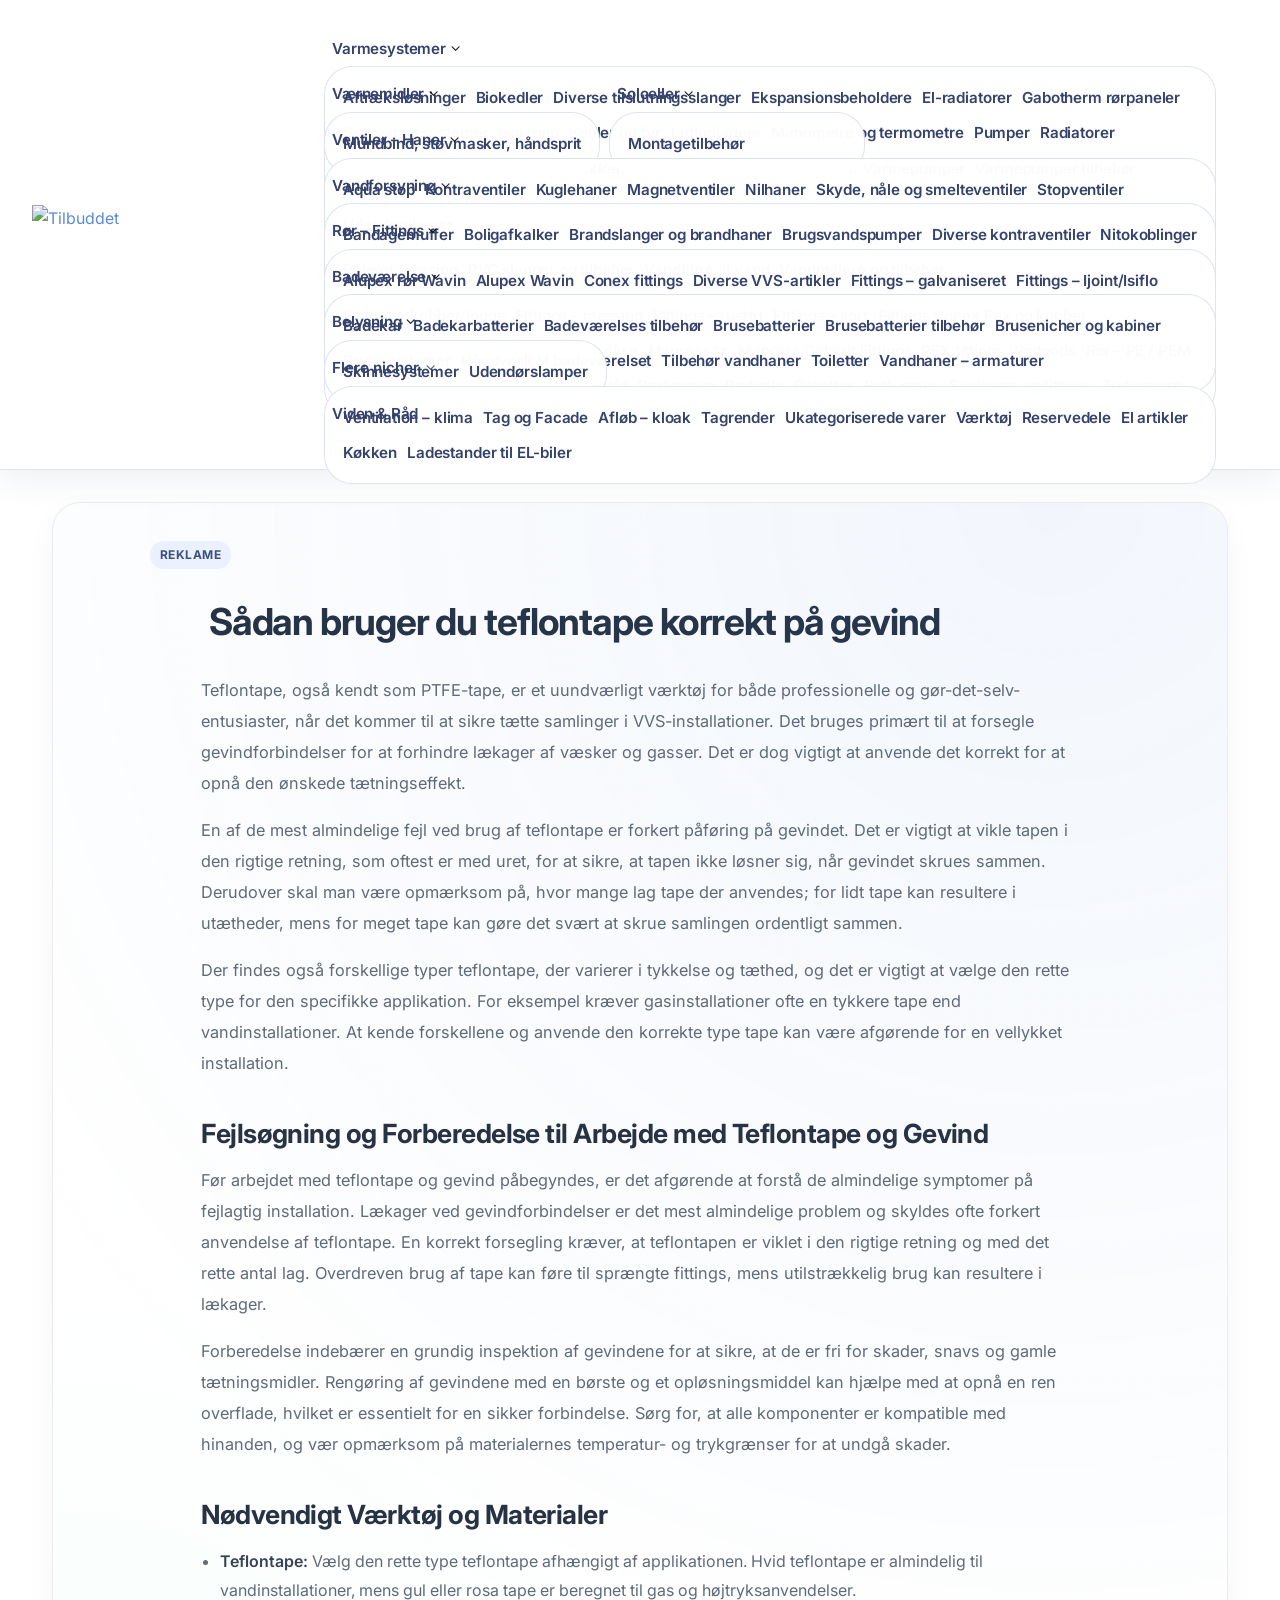
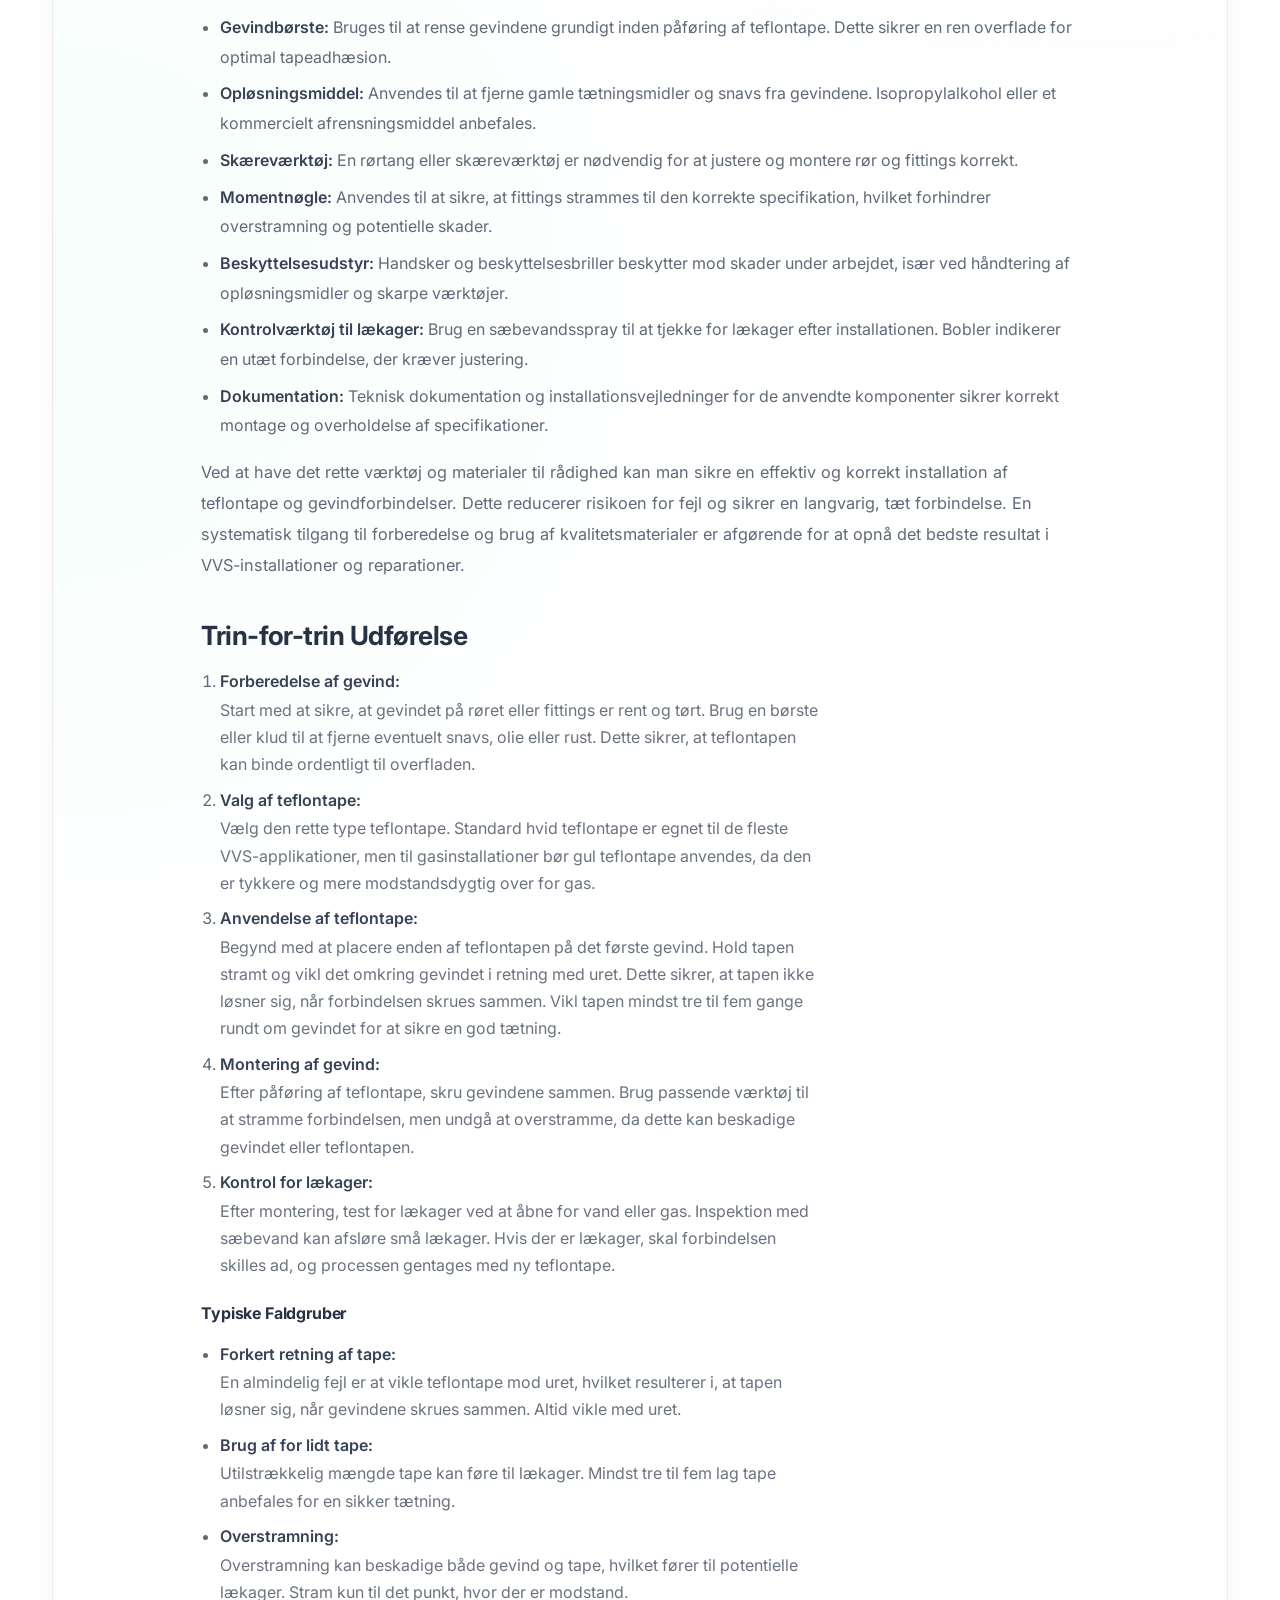
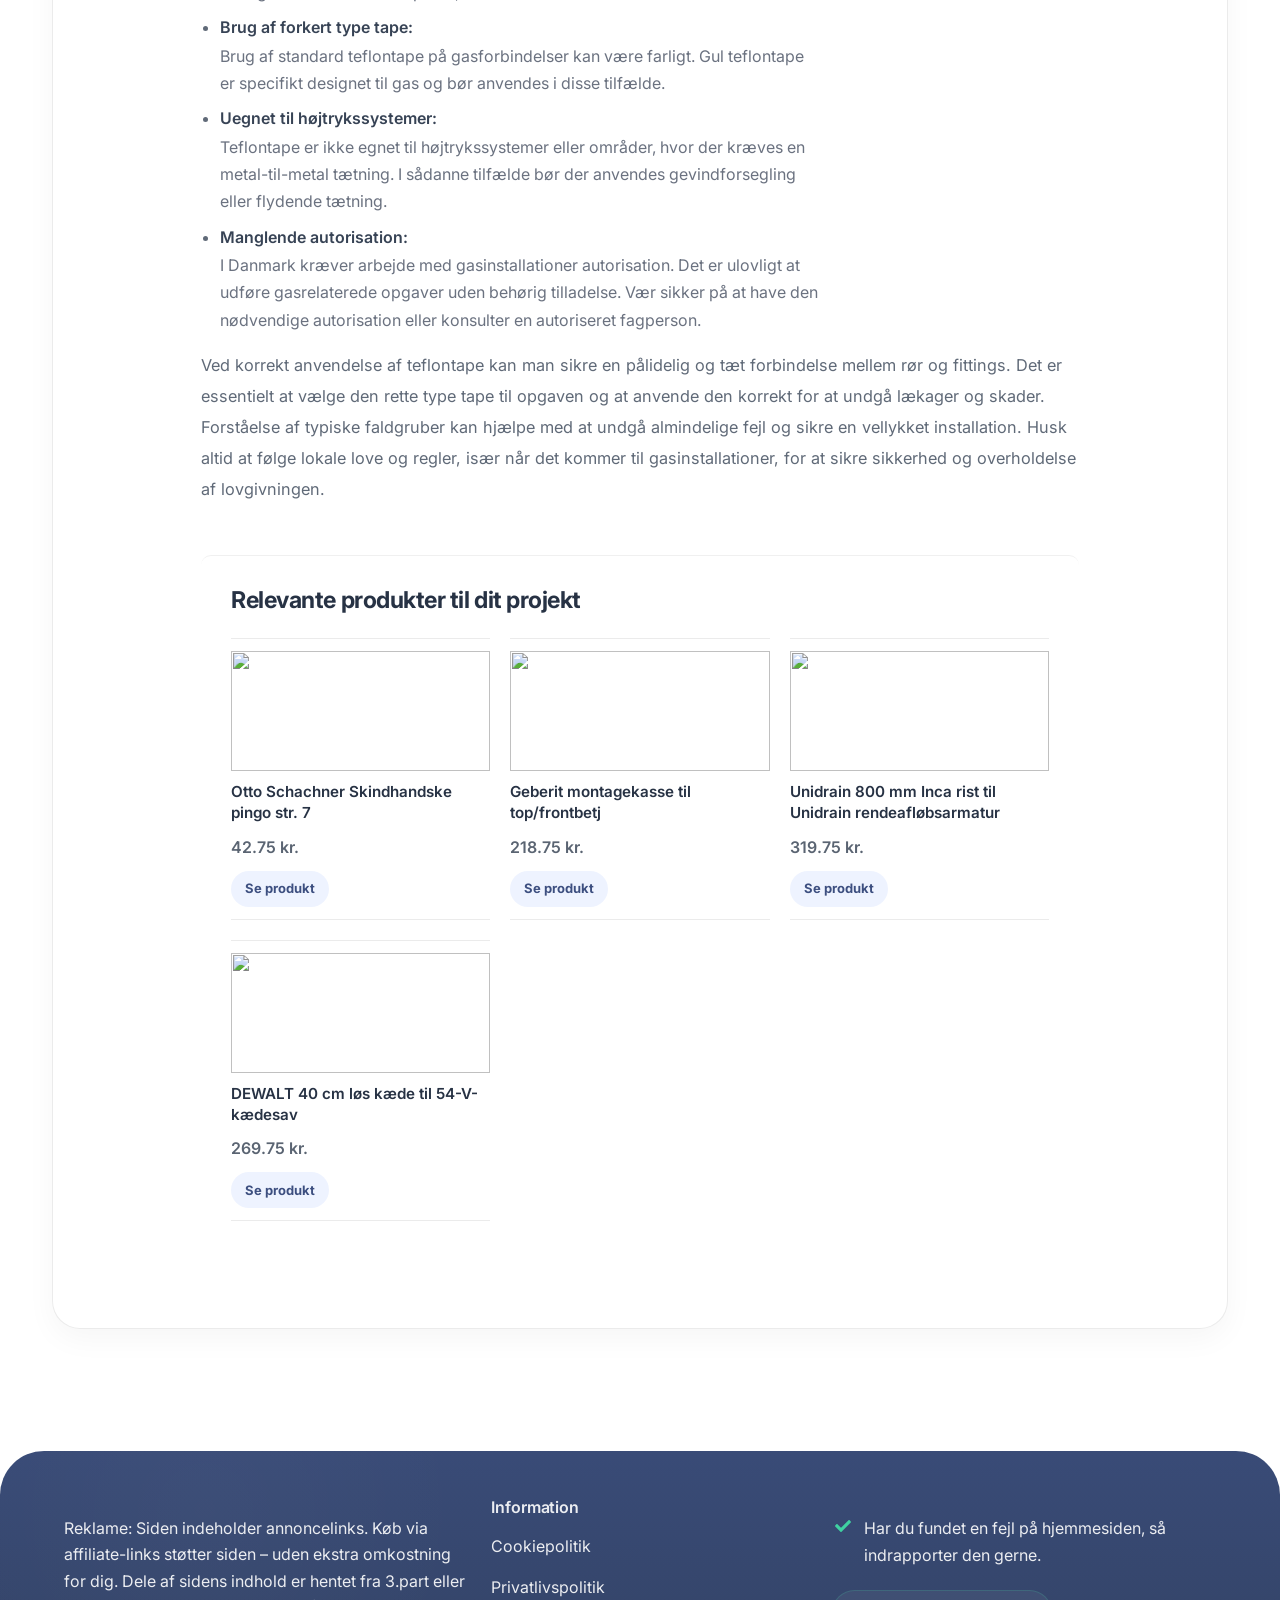
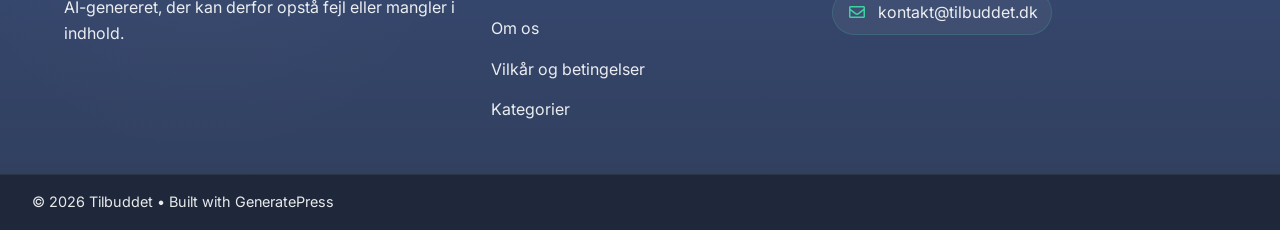
==== commit 86c88bfb: "css" ====
--- a/guides-wiki-v3.html
+++ b/guides-wiki-v3.html
@@ -3,24 +3,24 @@
 <html lang="en-US">
 <head>
 	<meta charset="UTF-8">
-	<title>Effektive vandbesparende VVS-produkter til dit hjem | Ekspertguide | Tilbuddet &#8211; Tilbuddet</title>
+	<title>Sådan bruger du teflontape korrekt på gevind | Ekspertguide | Tilbuddet &#8211; Tilbuddet</title>
 <meta name='robots' content='max-image-preview:large' />
-<meta name="description" content="Læs vores guide: Effektive vandbesparende VVS-produkter til dit hjem. Vandbesparende VVS-produkter er blevet en nødvendighed i moderne hjem, ikke kun for at reducere vandregninger, men også for at minimere vores miljøpåvirkning. Med et stigende fokus på bæredygtighed, er der nu et bredt udvalg af produkter på markedet, der kan hjælpe med at spare vand uden at gå på kompromis med komfort og funktionalitet. Det ... Read more" />
-<link rel="canonical" href="https://tilbuddet.dk/guides/effektive-vandbesparende-vvs-produkter-til-dit-hjem/" />
+<meta name="description" content="Læs vores guide: Sådan bruger du teflontape korrekt på gevind. Teflontape, også kendt som PTFE-tape, er et uundværligt værktøj for både professionelle og gør-det-selv-entusiaster, når det kommer til at sikre tætte samlinger i VVS-installationer. Det bruges primært til at forsegle gevindforbindelser for at forhindre lækager af væsker og gasser. Det er dog vigtigt at anvende det korrekt for at opnå den ønskede tætningseffekt. En af ... Read more" />
+<link rel="canonical" href="https://tilbuddet.dk/guides/sadan-bruger-du-teflontape-korrekt-pa-gevind/" />
 <meta name="robots" content="index, follow, max-snippet:-1, max-image-preview:large" />
 <meta property="og:locale" content="da_DK" />
 <meta property="og:type" content="website" />
-<meta property="og:title" content="Effektive vandbesparende VVS-produkter til dit hjem | Ekspertguide | Tilbuddet &#8211; Tilbuddet" />
-<meta property="og:description" content="Læs vores guide: Effektive vandbesparende VVS-produkter til dit hjem. Vandbesparende VVS-produkter er blevet en nødvendighed i moderne hjem, ikke kun for at reducere vandregninger, men også for at minimere vores miljøpåvirkning. Med et stigende fokus på bæredygtighed, er der nu et bredt udvalg af produkter på markedet, der kan hjælpe med at spare vand uden at gå på kompromis med komfort og funktionalitet. Det ... Read more" />
-<meta property="og:url" content="https://tilbuddet.dk/guides/effektive-vandbesparende-vvs-produkter-til-dit-hjem/" />
+<meta property="og:title" content="Sådan bruger du teflontape korrekt på gevind | Ekspertguide | Tilbuddet &#8211; Tilbuddet" />
+<meta property="og:description" content="Læs vores guide: Sådan bruger du teflontape korrekt på gevind. Teflontape, også kendt som PTFE-tape, er et uundværligt værktøj for både professionelle og gør-det-selv-entusiaster, når det kommer til at sikre tætte samlinger i VVS-installationer. Det bruges primært til at forsegle gevindforbindelser for at forhindre lækager af væsker og gasser. Det er dog vigtigt at anvende det korrekt for at opnå den ønskede tætningseffekt. En af ... Read more" />
+<meta property="og:url" content="https://tilbuddet.dk/guides/sadan-bruger-du-teflontape-korrekt-pa-gevind/" />
 <meta property="og:site_name" content="Tilbuddet" />
 <meta property="og:image" content="https://tilbuddet.dk/wp-content/uploads/2026/02/cropped-tilbuddet-main-logo.png" />
 <script type="application/ld+json">
 {
     "@context": "https://schema.org",
     "@type": "Article",
-    "headline": "Effektive vandbesparende VVS-produkter til dit hjem",
-    "description": "Læs vores guide: Effektive vandbesparende VVS-produkter til dit hjem. Vandbesparende VVS-produkter er blevet en nødvendighed i moderne hjem, ikke kun for at reducere vandregninger, men også for at minimere vores miljøpåvirkning. Med et stigende fokus på bæredygtighed, er der nu et bredt udvalg af produkter på markedet, der kan hjælpe med at spare vand uden at gå på kompromis med komfort og funktionalitet. Det ... Read more",
+    "headline": "Sådan bruger du teflontape korrekt på gevind",
+    "description": "Læs vores guide: Sådan bruger du teflontape korrekt på gevind. Teflontape, også kendt som PTFE-tape, er et uundværligt værktøj for både professionelle og gør-det-selv-entusiaster, når det kommer til at sikre tætte samlinger i VVS-installationer. Det bruges primært til at forsegle gevindforbindelser for at forhindre lækager af væsker og gasser. Det er dog vigtigt at anvende det korrekt for at opnå den ønskede tætningseffekt. En af ... Read more",
     "author": {
         "@type": "Organization",
         "name": "Tilbuddet"
@@ -29,8 +29,8 @@
 </script>
 <meta name="viewport" content="width=device-width, initial-scale=1"><link rel="alternate" type="application/rss+xml" title="Tilbuddet &raquo; Feed" href="https://tilbuddet.dk/feed/" />
 <link rel="alternate" type="application/rss+xml" title="Tilbuddet &raquo; Comments Feed" href="https://tilbuddet.dk/comments/feed/" />
-<link rel="alternate" title="oEmbed (JSON)" type="application/json+oembed" href="https://tilbuddet.dk/wp-json/oembed/1.0/embed?url=https%3A%2F%2Ftilbuddet.dk%2Fguides%2Feffektive-vandbesparende-vvs-produkter-til-dit-hjem%2F" />
-<link rel="alternate" title="oEmbed (XML)" type="text/xml+oembed" href="https://tilbuddet.dk/wp-json/oembed/1.0/embed?url=https%3A%2F%2Ftilbuddet.dk%2Fguides%2Feffektive-vandbesparende-vvs-produkter-til-dit-hjem%2F&#038;format=xml" />
+<link rel="alternate" title="oEmbed (JSON)" type="application/json+oembed" href="https://tilbuddet.dk/wp-json/oembed/1.0/embed?url=https%3A%2F%2Ftilbuddet.dk%2Fguides%2Fsadan-bruger-du-teflontape-korrekt-pa-gevind%2F" />
+<link rel="alternate" title="oEmbed (XML)" type="text/xml+oembed" href="https://tilbuddet.dk/wp-json/oembed/1.0/embed?url=https%3A%2F%2Ftilbuddet.dk%2Fguides%2Fsadan-bruger-du-teflontape-korrekt-pa-gevind%2F&#038;format=xml" />
 <style id='wp-img-auto-sizes-contain-inline-css'>
 img:is([sizes=auto i],[sizes^="auto," i]){contain-intrinsic-size:3000px 1500px}
 /*# sourceURL=wp-img-auto-sizes-contain-inline-css */
@@ -83,8 +83,8 @@
 </style>
 <link rel="https://api.w.org/" href="https://tilbuddet.dk/wp-json/" /><link rel="EditURI" type="application/rsd+xml" title="RSD" href="https://tilbuddet.dk/xmlrpc.php?rsd" />
 <meta name="generator" content="WordPress 6.9.4" />
-<link rel="canonical" href="https://tilbuddet.dk/guides/effektive-vandbesparende-vvs-produkter-til-dit-hjem/" />
-<link rel='shortlink' href='https://tilbuddet.dk/?p=16276' />
+<link rel="canonical" href="https://tilbuddet.dk/guides/sadan-bruger-du-teflontape-korrekt-pa-gevind/" />
+<link rel='shortlink' href='https://tilbuddet.dk/?p=16251' />
 <link rel="icon" href="https://tilbuddet.dk/wp-content/uploads/2026/02/tilbuddet-favicon.png" sizes="32x32" />
 <link rel="icon" href="https://tilbuddet.dk/wp-content/uploads/2026/02/tilbuddet-favicon.png" sizes="192x192" />
 <link rel="apple-touch-icon" href="https://tilbuddet.dk/wp-content/uploads/2026/02/tilbuddet-favicon.png" />
@@ -3264,10 +3264,277 @@
   body.single-guide.postid-16272 .entry-content > ol {
     max-width: 100%;
   }
+}
+body.single-guide.postid-16276 {
+  background: #ffffff !important;
+}
+
+body.single-guide.postid-16276::before,
+body.single-guide.postid-16276::after {
+  display: none !important;
+  content: none !important;
+}
+
+body.single-guide.postid-16276 .site,
+body.single-guide.postid-16276 .site-content,
+body.single-guide.postid-16276 .content-area,
+body.single-guide.postid-16276 .site-main {
+  background: #ffffff !important;
+}
+
+body.single-guide.postid-16276 .inside-article {
+  width: min(100% - 40px, 1280px);
+  margin: 0 auto;
+  padding: clamp(1rem, 2vw, 1.75rem);
+  background: #ffffff;
+  border: 1px solid rgba(0, 0, 0, 0.08);
+  border-radius: 28px;
+  box-shadow: 0 10px 30px rgba(0, 0, 0, 0.04);
+}
+
+body.single-guide.postid-16276 .entry-header,
+body.single-guide.postid-16276 .entry-content {
+  width: 100%;
+  max-width: none;
+}
+
+body.single-guide.postid-16276 .entry-header {
+  max-width: 980px;
+  margin: 0 auto 2rem;
+  padding-top: 0.75rem;
+}
+
+body.single-guide.postid-16276 .entry-title {
+  margin: 0 auto 1rem;
+  color: #243043;
+  font-size: clamp(1.75rem, 2.9vw, 2.55rem);
+  font-weight: 700;
+  line-height: 1.12;
+  letter-spacing: -0.03em;
+  max-width: 88%;
+}
+
+body.single-guide.postid-16276 .entry-content {
+  max-width: 980px;
+  margin: 0 auto;
+  padding-top: 0;
+}
+
+body.single-guide.postid-16276 .entry-content > * + * {
+  margin-top: 1rem;
+}
+
+body.single-guide.postid-16276 .entry-content > p,
+body.single-guide.postid-16276 .entry-content > h2,
+body.single-guide.postid-16276 .entry-content > h3,
+body.single-guide.postid-16276 .entry-content > ul,
+body.single-guide.postid-16276 .entry-content > ol {
+  max-width: none;
+  margin-left: 0;
+  margin-right: 0;
+}
+
+body.single-guide.postid-16276 .entry-content > p {
+  color: #606a78;
+  font-size: 1.02rem;
+  line-height: 1.9;
+}
+
+body.single-guide.postid-16276 .entry-content h2 {
+  margin-top: 2.25rem;
+  margin-bottom: 0.7rem;
+  color: #273244;
+  font-size: clamp(1.35rem, 2.15vw, 1.65rem);
+  font-weight: 700;
+  line-height: 1.22;
+  letter-spacing: -0.02em;
+}
+
+body.single-guide.postid-16276 .entry-content h3 {
+  margin-top: 1.5rem;
+  margin-bottom: 0.55rem;
+  color: #273244;
+  font-size: 1rem;
+  font-weight: 700;
+  line-height: 1.28;
+  letter-spacing: -0.01em;
+}
+
+body.single-guide.postid-16276 .entry-content ul,
+body.single-guide.postid-16276 .entry-content ol {
+  color: #606a78;
+  font-size: 1rem;
+  line-height: 1.85;
+  padding-left: 1.15rem;
+}
+
+body.single-guide.postid-16276 .entry-content li + li {
+  margin-top: 0.45rem;
+}
+
+body.single-guide.postid-16276 .entry-content strong {
+  color: #374355 !important;
+  font-weight: 600;
+}
+
+body.single-guide.postid-16276 .entry-content a {
+  color: #3d4f80;
+  text-decoration: none;
+}
+
+body.single-guide.postid-16276 .entry-content a:hover,
+body.single-guide.postid-16276 .entry-content a:focus-visible {
+  color: #29e8b2;
+  text-decoration: underline;
+  text-underline-offset: 0.18em;
+}
+
+body.single-guide.postid-16276 .gb-text-a336b2af {
+  display: inline-flex;
+  align-items: center;
+  justify-content: center;
+  min-height: 28px;
+  margin: 0 0 1rem;
+  padding: 0 10px;
+  border-radius: 999px;
+  background: #eef3ff;
+  color: #3d4f80;
+  font-size: 12px;
+  font-weight: 700;
+  letter-spacing: 0.04em;
+  text-transform: uppercase;
+}
+
+body.single-guide.postid-16276 .relaterede-sektion {
+  width: 100%;
+  margin: 3rem auto 0;
+  padding: 2rem 0 0;
+  background: transparent !important;
+  border-top: 1px solid rgba(0, 0, 0, 0.06);
+  border-radius: 0;
+}
+
+body.single-guide.postid-16276 .relaterede-sektion > h2 {
+  max-width: 980px;
+  margin: 0 auto 1.1rem;
+  padding: 0;
+  color: #273244;
+  text-align: left !important;
+  font-size: clamp(1.2rem, 2vw, 1.45rem);
+  font-weight: 700;
+  letter-spacing: -0.02em;
+}
+
+body.single-guide.postid-16276 .produkt-grid {
+  display: grid !important;
+  grid-template-columns: 1fr;
+  gap: 0.9rem;
+  width: min(100%, 1240px);
+  margin: 0 auto;
+}
+
+body.single-guide.postid-16276 .produkt-kort {
+  display: flex;
+  flex-direction: column;
+  min-height: 100%;
+  padding: 12px 0 !important;
+  border-top: 1px solid rgba(0, 0, 0, 0.08) !important;
+  border-bottom: 1px solid rgba(0, 0, 0, 0.08) !important;
+  border-left: 0 !important;
+  border-right: 0 !important;
+  border-radius: 0 !important;
+  background: transparent !important;
+  box-shadow: none !important;
+  text-align: left !important;
+}
+
+body.single-guide.postid-16276 .produkt-kort img {
+  width: 100%;
+  height: 120px !important;
+  object-fit: contain;
+  object-position: center;
+  margin: 0 0 8px;
+}
+
+body.single-guide.postid-16276 .produkt-kort h4 {
+  margin: 0 0 6px;
+  color: #273244;
+  font-size: 0.95rem !important;
+  font-weight: 600;
+  line-height: 1.35;
+}
+
+body.single-guide.postid-16276 .produkt-kort p {
+  margin: 0 0 10px !important;
+  color: #5a6472 !important;
+  font-weight: 600 !important;
+}
+
+body.single-guide.postid-16276 .produkt-kort a {
+  display: inline-flex !important;
+  align-items: center;
+  justify-content: center;
+  align-self: flex-start;
+  min-height: 36px;
+  width: auto !important;
+  max-width: 180px;
+  padding: 0 14px !important;
+  border-radius: 999px !important;
+  background: #eef3ff !important;
+  color: #3d4f80 !important;
+  font-size: 13px !important;
+  font-weight: 700 !important;
+  text-decoration: none !important;
+}
+
+body.single-guide.postid-16276 .produkt-kort a:hover,
+body.single-guide.postid-16276 .produkt-kort a:focus-visible {
+  background: #dfe8ff !important;
+  color: #243b6b !important;
+}
+
+@media (min-width: 768px) {
+  body.single-guide.postid-16276 .produkt-grid {
+    grid-template-columns: repeat(2, minmax(0, 1fr));
+  }
+}
+
+@media (min-width: 1100px) {
+  body.single-guide.postid-16276 .produkt-grid {
+    grid-template-columns: repeat(3, minmax(0, 1fr));
+  }
+}
+
+@media (max-width: 767px) {
+  body.single-guide.postid-16276 .inside-article {
+    width: min(100% - 24px, 100%);
+  }
+
+  body.single-guide.postid-16276 .entry-header,
+  body.single-guide.postid-16276 .entry-content,
+  body.single-guide.postid-16276 .relaterede-sektion > h2 {
+    max-width: 100%;
+  }
+
+  body.single-guide.postid-16276 .produkt-grid {
+    max-width: 100%;
+  }
+
+  body.single-guide.postid-16276 .entry-title {
+    font-size: clamp(1.8rem, 8vw, 2.35rem);
+  }
+
+  body.single-guide.postid-16276 .entry-content > p,
+  body.single-guide.postid-16276 .entry-content > h2,
+  body.single-guide.postid-16276 .entry-content > h3,
+  body.single-guide.postid-16276 .entry-content > ul,
+  body.single-guide.postid-16276 .entry-content > ol {
+    max-width: 100%;
+  }
 }		</style><link rel="stylesheet" type="text/css" href="styles.css">
 		</head>
 
-<body class="wp-singular guide-template-default single single-guide postid-16276 wp-custom-logo wp-embed-responsive wp-theme-generatepress post-image-above-header post-image-aligned-center no-sidebar nav-float-right separate-containers header-aligned-left dropdown-hover" itemtype="https://schema.org/Blog" itemscope>
+<body class="wp-singular guide-template-default single single-guide postid-16251 wp-custom-logo wp-embed-responsive wp-theme-generatepress post-image-above-header post-image-aligned-center no-sidebar nav-float-right separate-containers header-aligned-left dropdown-hover" itemtype="https://schema.org/Blog" itemscope>
 	<a class="screen-reader-text skip-link" href="#content" title="Skip to content">Skip to content</a>		<header class="site-header has-inline-mobile-toggle" id="masthead" aria-label="Site"  itemtype="https://schema.org/WPHeader" itemscope>
 			<div class="inside-header grid-container">
 				<div class="site-logo">
@@ -3419,7 +3686,7 @@
 	<div class="content-area" id="primary">
 		<main class="site-main" id="main">
 			
-<article id="post-16276" class="post-16276 guide type-guide status-publish hentry" itemtype="https://schema.org/CreativeWork" itemscope>
+<article id="post-16251" class="post-16251 guide type-guide status-publish hentry" itemtype="https://schema.org/CreativeWork" itemscope>
 	<div class="inside-article">
 					<header class="entry-header">
 				
@@ -3428,68 +3695,104 @@
 
 
 <p></p>
-<h1 class="entry-title" itemprop="headline">Effektive vandbesparende VVS-produkter til dit hjem</h1>			</header>
+<h1 class="entry-title" itemprop="headline">Sådan bruger du teflontape korrekt på gevind</h1>			</header>
 			
 		<div class="entry-content" itemprop="text">
-			<p>Vandbesparende VVS-produkter er blevet en nødvendighed i moderne hjem, ikke kun for at reducere vandregninger, men også for at minimere vores miljøpåvirkning. Med et stigende fokus på bæredygtighed, er der nu et bredt udvalg af produkter på markedet, der kan hjælpe med at spare vand uden at gå på kompromis med komfort og funktionalitet. Det er vigtigt at vælge de rette produkter, der passer til dine specifikke behov og installationer.</p>
-<p>En af de største udfordringer ved at vælge vandbesparende VVS-produkter er at sikre, at de opfylder både effektivitet og kompatibilitet med eksisterende systemer. For eksempel kan lavflow-brusehoveder reducere vandforbruget betydeligt, men det er afgørende at vælge en model, der stadig leverer tilstrækkeligt vandtryk. Derudover er der behov for at overveje installationens kompleksitet og vedligeholdelseskrav, da nogle produkter kan kræve professionel installation eller regelmæssig service for at fungere optimalt.</p>
-<h2>Afgørende Tekniske Specifikationer for Vandbesparende VVS Produkter</h2>
-<p>Ved valg af vandbesparende VVS-produkter er det afgørende at fokusere på tekniske specifikationer, der direkte påvirker effektiviteten og holdbarheden af installationen. En vigtig faktor er <strong>flowregulering</strong>, som ofte måles i liter per minut (L/min). Produkter med lavere flowrate, som f.eks. 6-9 L/min for brusehoveder, kan reducere vandforbruget betydeligt uden at gå på kompromis med brugeroplevelsen.</p>
-<p><strong>Ventiltryk</strong> er en anden kritisk specifikation. Produkter skal kunne håndtere et trykområde typisk fra 0,5 til 5 bar for at sikre optimal funktion under forskellige vandtrykforhold. <strong>Materialeegenskaber</strong> som korrosionsbestandighed og termisk stabilitet er også væsentlige, især i komponenter som kartuscher og ventiler, der skal modstå høj friktion og temperaturvariationer.</p>
-<p>Endvidere er <strong>software-kompatibilitet</strong> relevant for intelligente vandbesparende systemer. Disse systemer kan integreres med smart home-teknologier via protokoller som Zigbee eller Z-Wave, hvilket muliggør fjernstyring og overvågning af vandforbrug.</p>
-<h2>Materialer, Komponenter og Byggekvalitet</h2>
-<p>Valg af materialer og komponenter har stor indflydelse på produktets ydeevne og levetid. <strong>Messing</strong> og <strong>rustfrit stål</strong> er de foretrukne materialer til vandbesparende armaturer på grund af deres fremragende korrosionsbestandighed og mekaniske styrke. Messing er let at forme og har naturlige antibakterielle egenskaber, hvilket gør det ideelt til hygiejnefølsomme miljøer.</p>
-<p>Rustfrit stål, især i kvaliteter som 304 eller 316, tilbyder høj modstandsdygtighed mod kemisk erosion og kan modstå ekstreme temperaturer. Dog kan det være tungere og dyrere end messing. <strong>Kunststoffer</strong> som PEX og PVC anvendes ofte i rør og fittings for deres fleksibilitet og lave vægt, men de kan være mindre holdbare i sammenligning med metalbaserede alternativer.</p>
-<p>For komponenter som <strong>ventiler</strong> og <strong>kartuscher</strong> er keramiske skiver et populært valg på grund af deres evne til at give en tæt forsegling og modstå slid over tid. Dog kan keramiske skiver være sårbare over for pludselige temperaturændringer og kræver derfor præcise installationer.</p>
+			<p>Teflontape, også kendt som PTFE-tape, er et uundværligt værktøj for både professionelle og gør-det-selv-entusiaster, når det kommer til at sikre tætte samlinger i VVS-installationer. Det bruges primært til at forsegle gevindforbindelser for at forhindre lækager af væsker og gasser. Det er dog vigtigt at anvende det korrekt for at opnå den ønskede tætningseffekt.</p>
+<p>En af de mest almindelige fejl ved brug af teflontape er forkert påføring på gevindet. Det er vigtigt at vikle tapen i den rigtige retning, som oftest er med uret, for at sikre, at tapen ikke løsner sig, når gevindet skrues sammen. Derudover skal man være opmærksom på, hvor mange lag tape der anvendes; for lidt tape kan resultere i utætheder, mens for meget tape kan gøre det svært at skrue samlingen ordentligt sammen.</p>
+<p>Der findes også forskellige typer teflontape, der varierer i tykkelse og tæthed, og det er vigtigt at vælge den rette type for den specifikke applikation. For eksempel kræver gasinstallationer ofte en tykkere tape end vandinstallationer. At kende forskellene og anvende den korrekte type tape kan være afgørende for en vellykket installation.</p>
+<h2>Fejlsøgning og Forberedelse til Arbejde med Teflontape og Gevind</h2>
+<p>Før arbejdet med teflontape og gevind påbegyndes, er det afgørende at forstå de almindelige symptomer på fejlagtig installation. Lækager ved gevindforbindelser er det mest almindelige problem og skyldes ofte forkert anvendelse af teflontape. En korrekt forsegling kræver, at teflontapen er viklet i den rigtige retning og med det rette antal lag. Overdreven brug af tape kan føre til sprængte fittings, mens utilstrækkelig brug kan resultere i lækager.</p>
+<p>Forberedelse indebærer en grundig inspektion af gevindene for at sikre, at de er fri for skader, snavs og gamle tætningsmidler. Rengøring af gevindene med en børste og et opløsningsmiddel kan hjælpe med at opnå en ren overflade, hvilket er essentielt for en sikker forbindelse. Sørg for, at alle komponenter er kompatible med hinanden, og vær opmærksom på materialernes temperatur- og trykgrænser for at undgå skader.</p>
+<h2>Nødvendigt Værktøj og Materialer</h2>
 <ul>
-<li><strong>Flowbegrænsere:</strong> Disse enheder reducerer vandgennemstrømningen og kan ofte justeres for at opnå den ønskede balance mellem komfort og effektivitet.</li>
-<li><strong>Aeratorer:</strong> Installeret i vandhaner for at blande luft med vandstrømmen, hvilket reducerer vandforbruget uden at påvirke trykket mærkbart.</li>
-<li><strong>Sensoraktiverede armaturer:</strong> Bruger infrarød teknologi til at registrere håndbevægelser og automatisk aktivere vandstrømmen, hvilket minimerer spild.</li>
-<li><strong>Termostatiske blandingsventiler:</strong> Sikrer en konstant vandtemperatur og forhindrer skoldning, mens de optimerer energiforbruget ved opvarmning af vand.</li>
-<li><strong>Smart vandmålere:</strong> Tilbyder realtidsdata om vandforbrug og kan integreres med mobile apps for at give brugeren større kontrol og indsigt i deres vandforbrugsmønstre.</li>
-<li><strong>Lav-flow toiletter:</strong> Designet til at bruge betydeligt mindre vand pr. skyl, typisk omkring 4-6 liter, sammenlignet med traditionelle toiletter, der bruger op til 13 liter.</li>
-<li><strong>Regnvandsopsamlingssystemer:</strong> Tillader genanvendelse af regnvand til ikke-drikkevandsformål som toiletskyl og havevanding, hvilket reducerer afhængigheden af kommunalt vand.</li>
-<li><strong>Trykregulerende ventiler:</strong> Justerer og stabiliserer vandtrykket i systemet for at forhindre overforbrug og beskytte mod trykstød.</li>
+<li><strong>Teflontape:</strong> Vælg den rette type teflontape afhængigt af applikationen. Hvid teflontape er almindelig til vandinstallationer, mens gul eller rosa tape er beregnet til gas og højtryksanvendelser.</li>
+<li><strong>Gevindbørste:</strong> Bruges til at rense gevindene grundigt inden påføring af teflontape. Dette sikrer en ren overflade for optimal tapeadhæsion.</li>
+<li><strong>Opløsningsmiddel:</strong> Anvendes til at fjerne gamle tætningsmidler og snavs fra gevindene. Isopropylalkohol eller et kommercielt afrensningsmiddel anbefales.</li>
+<li><strong>Skæreværktøj:</strong> En rørtang eller skæreværktøj er nødvendig for at justere og montere rør og fittings korrekt.</li>
+<li><strong>Momentnøgle:</strong> Anvendes til at sikre, at fittings strammes til den korrekte specifikation, hvilket forhindrer overstramning og potentielle skader.</li>
+<li><strong>Beskyttelsesudstyr:</strong> Handsker og beskyttelsesbriller beskytter mod skader under arbejdet, især ved håndtering af opløsningsmidler og skarpe værktøjer.</li>
+<li><strong>Kontrolværktøj til lækager:</strong> Brug en sæbevandsspray til at tjekke for lækager efter installationen. Bobler indikerer en utæt forbindelse, der kræver justering.</li>
+<li><strong>Dokumentation:</strong> Teknisk dokumentation og installationsvejledninger for de anvendte komponenter sikrer korrekt montage og overholdelse af specifikationer.</li>
 </ul>
-<h2>Anerkendte Mærker og Kvalitet</h2>
-<p>Når det kommer til vandbesparende VVS-produkter, er det essentielt at vælge produkter fra anerkendte producenter. Dette sikrer ikke kun en høj kvalitet, men også adgang til support, opdateringer og reservedele. Nogle af de mest anerkendte mærker inden for vandbesparende VVS-produkter inkluderer Grohe, Hansgrohe og Geberit. Disse mærker er kendt for deres innovative teknologier og pålidelige produkter, der hjælper med at reducere vandforbruget uden at gå på kompromis med ydeevnen.</p>
-<p>Grohe tilbyder en række vandbesparende løsninger som EcoJoy-teknologien, der reducerer vandforbruget med op til 50% uden at påvirke vandstrømmen. Hansgrohe er kendt for deres AirPower-teknologi, der blander luft med vand for at skabe en blød og fyldig vandstrøm, hvilket reducerer vandforbruget. Geberit leverer effektive skylleteknologier til toiletter, der bruger mindre vand pr. skyl.</p>
-<h3>Klassiske Fejlkøb</h3>
-<p>Et af de mest almindelige fejlkøb inden for vandbesparende VVS-produkter er at vælge en bruser eller et armatur, der ikke er kompatibelt med det eksisterende VVS-system. Dette kan resultere i reduceret vandtryk eller endda skader på VVS-installationen. Sørg for at kontrollere, om produktet er kompatibelt med både tryk og rørdimensioner i det eksisterende system.</p>
-<p>En anden klassisk fejl er at undervurdere behovet for korrekt installation. Mange vandbesparende produkter kræver specifik installationsteknik for at fungere korrekt. For eksempel kan forkert installation af en vandbesparende toiletventil føre til lækager eller ineffektiv skylning. Det er afgørende at følge producentens installationsvejledning nøje eller at få en professionel til at udføre installationen.</p>
-<p>Derudover kan nogle forbrugere fejlagtigt tro, at alle vandbesparende produkter automatisk vil give dem økonomiske besparelser. Det er vigtigt at forstå, at besparelserne afhænger af korrekt brug og vedligeholdelse af produkterne. Derudover bør man overveje det samlede vandforbrug i husstanden for at få et realistisk billede af de potentielle besparelser.</p>
-<h2>Vedligeholdelse og Levetidsforlængelse</h2>
-<p>Vedligeholdelse af vandbesparende VVS-produkter er afgørende for at sikre deres effektivitet og forlænge deres levetid. Regelmæssig rengøring og inspektion kan forhindre ophobning af kalk og andre aflejringer, der kan påvirke ydeevnen. For brusehoveder og vandhaner med vandbesparende funktioner er det vigtigt at afkalke dem regelmæssigt. Dette kan gøres ved at nedsænke dem i en blanding af eddike og vand i et par timer, hvilket hjælper med at opløse kalkaflejringer.</p>
-<p>Toiletter med vandbesparende skylleteknologi kræver også regelmæssig vedligeholdelse. Kontroller skylleventiler for lækager og sørg for, at de fungerer korrekt. Udskiftning af slidte pakninger og ventiler kan forhindre vandspild og sikre, at toilettet fortsat fungerer effektivt. Det er også en god idé at inspicere cisternen for eventuelle tegn på korrosion eller skader, der kan påvirke skyllefunktionen.</p>
-<p>For at forlænge levetiden på vandbesparende VVS-produkter er det vigtigt at følge producentens anbefalinger for vedligeholdelse og brug. Dette inkluderer at undgå brug af aggressive kemikalier, der kan beskadige overflader og komponenter. Brug i stedet milde rengøringsmidler og bløde klude til rengøring.</p>
-<p>Regelmæssig kontrol af vandtryk i hjemmet kan også hjælpe med at beskytte vandbesparende produkter. For højt vandtryk kan forårsage unødvendig belastning på armaturer og ventiler, hvilket kan føre til skader over tid. Hvis vandtrykket er for højt, kan installation af en trykregulator være en effektiv løsning.</p>
-<p>Endelig er det vigtigt at være opmærksom på eventuelle ændringer i ydeevnen af vandbesparende produkter. Hvis der bemærkes et fald i vandstrømmen eller ineffektiv skylning, kan det være tegn på, at produktet har brug for vedligeholdelse eller udskiftning af komponenter. Ved at tage hånd om disse problemer tidligt kan man undgå større reparationer og sikre, at produkterne fortsat fungerer optimalt.</p>
+<p>Ved at have det rette værktøj og materialer til rådighed kan man sikre en effektiv og korrekt installation af teflontape og gevindforbindelser. Dette reducerer risikoen for fejl og sikrer en langvarig, tæt forbindelse. En systematisk tilgang til forberedelse og brug af kvalitetsmaterialer er afgørende for at opnå det bedste resultat i VVS-installationer og reparationer.</p>
+<h2>Trin-for-trin Udførelse</h2>
+<ol>
+<li>
+        <strong>Forberedelse af gevind:</strong></p>
+<p>Start med at sikre, at gevindet på røret eller fittings er rent og tørt. Brug en børste eller klud til at fjerne eventuelt snavs, olie eller rust. Dette sikrer, at teflontapen kan binde ordentligt til overfladen.</p>
+</li>
+<li>
+        <strong>Valg af teflontape:</strong></p>
+<p>Vælg den rette type teflontape. Standard hvid teflontape er egnet til de fleste VVS-applikationer, men til gasinstallationer bør gul teflontape anvendes, da den er tykkere og mere modstandsdygtig over for gas.</p>
+</li>
+<li>
+        <strong>Anvendelse af teflontape:</strong></p>
+<p>Begynd med at placere enden af teflontapen på det første gevind. Hold tapen stramt og vikl det omkring gevindet i retning med uret. Dette sikrer, at tapen ikke løsner sig, når forbindelsen skrues sammen. Vikl tapen mindst tre til fem gange rundt om gevindet for at sikre en god tætning.</p>
+</li>
+<li>
+        <strong>Montering af gevind:</strong></p>
+<p>Efter påføring af teflontape, skru gevindene sammen. Brug passende værktøj til at stramme forbindelsen, men undgå at overstramme, da dette kan beskadige gevindet eller teflontapen.</p>
+</li>
+<li>
+        <strong>Kontrol for lækager:</strong></p>
+<p>Efter montering, test for lækager ved at åbne for vand eller gas. Inspektion med sæbevand kan afsløre små lækager. Hvis der er lækager, skal forbindelsen skilles ad, og processen gentages med ny teflontape.</p>
+</li>
+</ol>
+<h3>Typiske Faldgruber</h3>
+<ul>
+<li>
+        <strong>Forkert retning af tape:</strong></p>
+<p>En almindelig fejl er at vikle teflontape mod uret, hvilket resulterer i, at tapen løsner sig, når gevindene skrues sammen. Altid vikle med uret.</p>
+</li>
+<li>
+        <strong>Brug af for lidt tape:</strong></p>
+<p>Utilstrækkelig mængde tape kan føre til lækager. Mindst tre til fem lag tape anbefales for en sikker tætning.</p>
+</li>
+<li>
+        <strong>Overstramning:</strong></p>
+<p>Overstramning kan beskadige både gevind og tape, hvilket fører til potentielle lækager. Stram kun til det punkt, hvor der er modstand.</p>
+</li>
+<li>
+        <strong>Brug af forkert type tape:</strong></p>
+<p>Brug af standard teflontape på gasforbindelser kan være farligt. Gul teflontape er specifikt designet til gas og bør anvendes i disse tilfælde.</p>
+</li>
+<li>
+        <strong>Uegnet til højtrykssystemer:</strong></p>
+<p>Teflontape er ikke egnet til højtrykssystemer eller områder, hvor der kræves en metal-til-metal tætning. I sådanne tilfælde bør der anvendes gevindforsegling eller flydende tætning.</p>
+</li>
+<li>
+        <strong>Manglende autorisation:</strong></p>
+<p>I Danmark kræver arbejde med gasinstallationer autorisation. Det er ulovligt at udføre gasrelaterede opgaver uden behørig tilladelse. Vær sikker på at have den nødvendige autorisation eller konsulter en autoriseret fagperson.</p>
+</li>
+</ul>
+<p>Ved korrekt anvendelse af teflontape kan man sikre en pålidelig og tæt forbindelse mellem rør og fittings. Det er essentielt at vælge den rette type tape til opgaven og at anvende den korrekt for at undgå lækager og skader. Forståelse af typiske faldgruber kan hjælpe med at undgå almindelige fejl og sikre en vellykket installation. Husk altid at følge lokale love og regler, især når det kommer til gasinstallationer, for at sikre sikkerhed og overholdelse af lovgivningen.</p>
     <div class="relaterede-sektion" style="margin-top: 50px; padding: 30px; background: #f9f9f9; border-radius: 10px;">
         <h2 style="margin-top: 0; text-align: center;">Relevante produkter til dit projekt</h2>
         <div class="produkt-grid" style="display: grid; grid-template-columns: repeat(auto-fit, minmax(200px, 1fr)); gap: 20px;">
                             <div class="produkt-kort" style="background: #fff; padding: 15px; border: 1px solid #eee; text-align: center; border-radius: 5px;">
-                                            <img decoding="async" src="https://vvs.dk/product-images/10/350_vvs-dk-boerma-std-kvarm-u-tud-359886.jpg" style="max-width: 100%; height: 150px; object-fit: contain; margin-bottom:10px;">
-                                        <h4 style="font-size: 0.9rem; margin: 0 0 10px 0; min-height: 40px; line-height: 1.4;">Børma Standard køkkenarmatur krom 2-grebs</h4>
-                    <p style="color: #d32f2f; font-weight: bold; margin-bottom: 15px;">1292.75 kr.</p>
-                    <a href="https://tilbuddet.dk/produkt/borma-standard-kokkenarmatur-krom-2-grebs/" style="display: block; background: #000; color: #fff; padding: 10px; text-decoration: none; font-size: 0.9rem; border-radius: 4px; font-weight: bold;">Se produkt</a>
+                                            <img decoding="async" src="https://vvs.dk/product-images/943/350_vvs-dk-skindhandske-pingo-str-7-1230017.jpg" style="max-width: 100%; height: 150px; object-fit: contain; margin-bottom:10px;">
+                                        <h4 style="font-size: 0.9rem; margin: 0 0 10px 0; min-height: 40px; line-height: 1.4;">Otto Schachner Skindhandske pingo str. 7</h4>
+                    <p style="color: #d32f2f; font-weight: bold; margin-bottom: 15px;">42.75 kr.</p>
+                    <a href="https://tilbuddet.dk/produkt/otto-schachner-skindhandske-pingo-str-7/" style="display: block; background: #000; color: #fff; padding: 10px; text-decoration: none; font-size: 0.9rem; border-radius: 4px; font-weight: bold;">Se produkt</a>
                 </div>
                             <div class="produkt-kort" style="background: #fff; padding: 15px; border: 1px solid #eee; text-align: center; border-radius: 5px;">
-                                            <img decoding="async" src="https://vvs.dk/product-images/49/240_vvs-dk-faestning-til-toilet-3186653.jpg" style="max-width: 100%; height: 150px; object-fit: contain; margin-bottom:10px;">
-                                        <h4 style="font-size: 0.9rem; margin: 0 0 10px 0; min-height: 40px; line-height: 1.4;">Fæstning til toilet</h4>
-                    <p style="color: #d32f2f; font-weight: bold; margin-bottom: 15px;">336.75 kr.</p>
-                    <a href="https://tilbuddet.dk/produkt/faestning-til-toilet/" style="display: block; background: #000; color: #fff; padding: 10px; text-decoration: none; font-size: 0.9rem; border-radius: 4px; font-weight: bold;">Se produkt</a>
+                                            <img decoding="async" src="https://vvs.dk/product-images/25/350_vvs-dk-geberit-montagekasse-til-topfrontbetj-1660051.jpg" style="max-width: 100%; height: 150px; object-fit: contain; margin-bottom:10px;">
+                                        <h4 style="font-size: 0.9rem; margin: 0 0 10px 0; min-height: 40px; line-height: 1.4;">Geberit montagekasse til top/frontbetj</h4>
+                    <p style="color: #d32f2f; font-weight: bold; margin-bottom: 15px;">218.75 kr.</p>
+                    <a href="https://tilbuddet.dk/produkt/geberit-montagekasse-til-top-frontbetj/" style="display: block; background: #000; color: #fff; padding: 10px; text-decoration: none; font-size: 0.9rem; border-radius: 4px; font-weight: bold;">Se produkt</a>
                 </div>
                             <div class="produkt-kort" style="background: #fff; padding: 15px; border: 1px solid #eee; text-align: center; border-radius: 5px;">
-                                            <img decoding="async" src="https://vvs.dk/product-images/15/350_vvs-dk-damixa-bruser-tube-1-funktion-974912.jpg" style="max-width: 100%; height: 150px; object-fit: contain; margin-bottom:10px;">
-                                        <h4 style="font-size: 0.9rem; margin: 0 0 10px 0; min-height: 40px; line-height: 1.4;">Damixa Bruserprogram Tube Håndbruser</h4>
-                    <p style="color: #d32f2f; font-weight: bold; margin-bottom: 15px;">732.75 kr.</p>
-                    <a href="https://tilbuddet.dk/produkt/damixa-bruserprogram-tube-handbruser/" style="display: block; background: #000; color: #fff; padding: 10px; text-decoration: none; font-size: 0.9rem; border-radius: 4px; font-weight: bold;">Se produkt</a>
+                                            <img decoding="async" src="https://vvs.dk/product-images/30/350_vvs-dk-unidrain-rist-inca-design-l800mm-645708.jpg" style="max-width: 100%; height: 150px; object-fit: contain; margin-bottom:10px;">
+                                        <h4 style="font-size: 0.9rem; margin: 0 0 10px 0; min-height: 40px; line-height: 1.4;">Unidrain 800 mm Inca rist til Unidrain rendeafløbsarmatur</h4>
+                    <p style="color: #d32f2f; font-weight: bold; margin-bottom: 15px;">319.75 kr.</p>
+                    <a href="https://tilbuddet.dk/produkt/unidrain-800-mm-inca-rist-til-unidrain-rendeaflobsarmatur/" style="display: block; background: #000; color: #fff; padding: 10px; text-decoration: none; font-size: 0.9rem; border-radius: 4px; font-weight: bold;">Se produkt</a>
                 </div>
                             <div class="produkt-kort" style="background: #fff; padding: 15px; border: 1px solid #eee; text-align: center; border-radius: 5px;">
-                                            <img decoding="async" src="https://vvs.dk/product-images/103/350_vvs-dk-blanco-culina-s-ii-mini-satin-platinum-armatur-334286.jpg" style="max-width: 100%; height: 150px; object-fit: contain; margin-bottom:10px;">
-                                        <h4 style="font-size: 0.9rem; margin: 0 0 10px 0; min-height: 40px; line-height: 1.4;">Blanco culina-s ii mini satin platinum armatur</h4>
-                    <p style="color: #d32f2f; font-weight: bold; margin-bottom: 15px;">4103.75 kr.</p>
-                    <a href="https://tilbuddet.dk/produkt/blanco-culina-s-ii-mini-satin-platinum-armatur/" style="display: block; background: #000; color: #fff; padding: 10px; text-decoration: none; font-size: 0.9rem; border-radius: 4px; font-weight: bold;">Se produkt</a>
+                                            <img decoding="async" src="https://vvs.dk/product-images/282/350_vvs-dk-dewalt-40cm-ls-kde-for-54v-kdesav-604165.jpg" style="max-width: 100%; height: 150px; object-fit: contain; margin-bottom:10px;">
+                                        <h4 style="font-size: 0.9rem; margin: 0 0 10px 0; min-height: 40px; line-height: 1.4;">DEWALT 40 cm løs kæde til 54-V-kædesav</h4>
+                    <p style="color: #d32f2f; font-weight: bold; margin-bottom: 15px;">269.75 kr.</p>
+                    <a href="https://tilbuddet.dk/produkt/dewalt-40-cm-los-kaede-til-54-v-kaedesav/" style="display: block; background: #000; color: #fff; padding: 10px; text-decoration: none; font-size: 0.9rem; border-radius: 4px; font-weight: bold;">Se produkt</a>
                 </div>
                     </div>
     </div>
--- a/styles.css
+++ b/styles.css
@@ -3173,3 +3173,568 @@
     max-width: 100%;
   }
 }
+body.single-guide.postid-16276 {
+  background: #ffffff !important;
+}
+
+body.single-guide.postid-16276::before,
+body.single-guide.postid-16276::after {
+  display: none !important;
+  content: none !important;
+}
+
+body.single-guide.postid-16276 .site,
+body.single-guide.postid-16276 .site-content,
+body.single-guide.postid-16276 .content-area,
+body.single-guide.postid-16276 .site-main {
+  background: #ffffff !important;
+}
+
+body.single-guide.postid-16276 .inside-article {
+  width: min(100% - 40px, 1280px);
+  margin: 0 auto;
+  padding: clamp(1rem, 2vw, 1.75rem);
+  background: #ffffff;
+  border: 1px solid rgba(0, 0, 0, 0.08);
+  border-radius: 28px;
+  box-shadow: 0 10px 30px rgba(0, 0, 0, 0.04);
+}
+
+body.single-guide.postid-16276 .entry-header,
+body.single-guide.postid-16276 .entry-content {
+  width: 100%;
+  max-width: none;
+}
+
+body.single-guide.postid-16276 .entry-header {
+  max-width: 980px;
+  margin: 0 auto 2rem;
+  padding-top: 0.75rem;
+}
+
+body.single-guide.postid-16276 .entry-title {
+  margin: 0 auto 1rem;
+  color: #243043;
+  font-size: clamp(1.75rem, 2.9vw, 2.55rem);
+  font-weight: 700;
+  line-height: 1.12;
+  letter-spacing: -0.03em;
+  max-width: 88%;
+}
+
+body.single-guide.postid-16276 .entry-content {
+  max-width: 980px;
+  margin: 0 auto;
+  padding-top: 0;
+}
+
+body.single-guide.postid-16276 .entry-content > * + * {
+  margin-top: 1rem;
+}
+
+body.single-guide.postid-16276 .entry-content > p,
+body.single-guide.postid-16276 .entry-content > h2,
+body.single-guide.postid-16276 .entry-content > h3,
+body.single-guide.postid-16276 .entry-content > ul,
+body.single-guide.postid-16276 .entry-content > ol {
+  max-width: none;
+  margin-left: 0;
+  margin-right: 0;
+}
+
+body.single-guide.postid-16276 .entry-content > p {
+  color: #606a78;
+  font-size: 1.02rem;
+  line-height: 1.9;
+}
+
+body.single-guide.postid-16276 .entry-content h2 {
+  margin-top: 2.25rem;
+  margin-bottom: 0.7rem;
+  color: #273244;
+  font-size: clamp(1.35rem, 2.15vw, 1.65rem);
+  font-weight: 700;
+  line-height: 1.22;
+  letter-spacing: -0.02em;
+}
+
+body.single-guide.postid-16276 .entry-content h3 {
+  margin-top: 1.5rem;
+  margin-bottom: 0.55rem;
+  color: #273244;
+  font-size: 1rem;
+  font-weight: 700;
+  line-height: 1.28;
+  letter-spacing: -0.01em;
+}
+
+body.single-guide.postid-16276 .entry-content ul,
+body.single-guide.postid-16276 .entry-content ol {
+  color: #606a78;
+  font-size: 1rem;
+  line-height: 1.85;
+  padding-left: 1.15rem;
+}
+
+body.single-guide.postid-16276 .entry-content li + li {
+  margin-top: 0.45rem;
+}
+
+body.single-guide.postid-16276 .entry-content strong {
+  color: #374355 !important;
+  font-weight: 600;
+}
+
+body.single-guide.postid-16276 .entry-content a {
+  color: #3d4f80;
+  text-decoration: none;
+}
+
+body.single-guide.postid-16276 .entry-content a:hover,
+body.single-guide.postid-16276 .entry-content a:focus-visible {
+  color: #29e8b2;
+  text-decoration: underline;
+  text-underline-offset: 0.18em;
+}
+
+body.single-guide.postid-16276 .gb-text-a336b2af {
+  display: inline-flex;
+  align-items: center;
+  justify-content: center;
+  min-height: 28px;
+  margin: 0 0 1rem;
+  padding: 0 10px;
+  border-radius: 999px;
+  background: #eef3ff;
+  color: #3d4f80;
+  font-size: 12px;
+  font-weight: 700;
+  letter-spacing: 0.04em;
+  text-transform: uppercase;
+}
+
+body.single-guide.postid-16276 .relaterede-sektion {
+  width: 100%;
+  margin: 3rem auto 0;
+  padding: 2rem 0 0;
+  background: transparent !important;
+  border-top: 1px solid rgba(0, 0, 0, 0.06);
+  border-radius: 0;
+}
+
+body.single-guide.postid-16276 .relaterede-sektion > h2 {
+  max-width: 980px;
+  margin: 0 auto 1.1rem;
+  padding: 0;
+  color: #273244;
+  text-align: left !important;
+  font-size: clamp(1.2rem, 2vw, 1.45rem);
+  font-weight: 700;
+  letter-spacing: -0.02em;
+}
+
+body.single-guide.postid-16276 .produkt-grid {
+  display: grid !important;
+  grid-template-columns: 1fr;
+  gap: 0.9rem;
+  width: min(100%, 1240px);
+  margin: 0 auto;
+}
+
+body.single-guide.postid-16276 .produkt-kort {
+  display: flex;
+  flex-direction: column;
+  min-height: 100%;
+  padding: 12px 0 !important;
+  border-top: 1px solid rgba(0, 0, 0, 0.08) !important;
+  border-bottom: 1px solid rgba(0, 0, 0, 0.08) !important;
+  border-left: 0 !important;
+  border-right: 0 !important;
+  border-radius: 0 !important;
+  background: transparent !important;
+  box-shadow: none !important;
+  text-align: left !important;
+}
+
+body.single-guide.postid-16276 .produkt-kort img {
+  width: 100%;
+  height: 120px !important;
+  object-fit: contain;
+  object-position: center;
+  margin: 0 0 8px;
+}
+
+body.single-guide.postid-16276 .produkt-kort h4 {
+  margin: 0 0 6px;
+  color: #273244;
+  font-size: 0.95rem !important;
+  font-weight: 600;
+  line-height: 1.35;
+}
+
+body.single-guide.postid-16276 .produkt-kort p {
+  margin: 0 0 10px !important;
+  color: #5a6472 !important;
+  font-weight: 600 !important;
+}
+
+body.single-guide.postid-16276 .produkt-kort a {
+  display: inline-flex !important;
+  align-items: center;
+  justify-content: center;
+  align-self: flex-start;
+  min-height: 36px;
+  width: auto !important;
+  max-width: 180px;
+  padding: 0 14px !important;
+  border-radius: 999px !important;
+  background: #eef3ff !important;
+  color: #3d4f80 !important;
+  font-size: 13px !important;
+  font-weight: 700 !important;
+  text-decoration: none !important;
+}
+
+body.single-guide.postid-16276 .produkt-kort a:hover,
+body.single-guide.postid-16276 .produkt-kort a:focus-visible {
+  background: #dfe8ff !important;
+  color: #243b6b !important;
+}
+
+@media (min-width: 768px) {
+  body.single-guide.postid-16276 .produkt-grid {
+    grid-template-columns: repeat(2, minmax(0, 1fr));
+  }
+}
+
+@media (min-width: 1100px) {
+  body.single-guide.postid-16276 .produkt-grid {
+    grid-template-columns: repeat(3, minmax(0, 1fr));
+  }
+}
+
+@media (max-width: 767px) {
+  body.single-guide.postid-16276 .inside-article {
+    width: min(100% - 24px, 100%);
+  }
+
+  body.single-guide.postid-16276 .entry-header,
+  body.single-guide.postid-16276 .entry-content,
+  body.single-guide.postid-16276 .relaterede-sektion > h2 {
+    max-width: 100%;
+  }
+
+  body.single-guide.postid-16276 .produkt-grid {
+    max-width: 100%;
+  }
+
+  body.single-guide.postid-16276 .entry-title {
+    font-size: clamp(1.8rem, 8vw, 2.35rem);
+  }
+
+  body.single-guide.postid-16276 .entry-content > p,
+  body.single-guide.postid-16276 .entry-content > h2,
+  body.single-guide.postid-16276 .entry-content > h3,
+  body.single-guide.postid-16276 .entry-content > ul,
+  body.single-guide.postid-16276 .entry-content > ol {
+    max-width: 100%;
+  }
+}
+
+/* Generalized wiki-style guide layout for all single guide pages with the shared article structure */
+body.single-guide.guide-template-default {
+  background: #ffffff !important;
+}
+
+body.single-guide.guide-template-default::before,
+body.single-guide.guide-template-default::after {
+  display: none !important;
+  content: none !important;
+}
+
+body.single-guide.guide-template-default .site,
+body.single-guide.guide-template-default .site-content,
+body.single-guide.guide-template-default .content-area,
+body.single-guide.guide-template-default .site-main {
+  background: #ffffff !important;
+}
+
+body.single-guide.guide-template-default .inside-article {
+  width: min(100% - 40px, 1280px);
+  margin: 0 auto;
+  padding: clamp(1rem, 2vw, 1.75rem);
+  background: #ffffff;
+  border: 1px solid rgba(0, 0, 0, 0.08);
+  border-radius: 28px;
+  box-shadow: 0 10px 30px rgba(0, 0, 0, 0.04);
+}
+
+body.single-guide.guide-template-default .entry-header,
+body.single-guide.guide-template-default .entry-content {
+  width: 100%;
+  max-width: none;
+}
+
+body.single-guide.guide-template-default .entry-header {
+  max-width: 980px;
+  margin: 0 auto 2rem;
+  padding-top: 0.75rem;
+}
+
+body.single-guide.guide-template-default .entry-title {
+  margin: 0 auto 1rem;
+  color: #243043;
+  font-size: clamp(1.75rem, 2.9vw, 2.55rem);
+  font-weight: 700;
+  line-height: 1.12;
+  letter-spacing: -0.03em;
+  max-width: 88%;
+}
+
+body.single-guide.guide-template-default .entry-content {
+  max-width: 980px;
+  margin: 0 auto;
+  padding-top: 0;
+}
+
+body.single-guide.guide-template-default .entry-content > * + * {
+  margin-top: 1rem;
+}
+
+body.single-guide.guide-template-default .entry-content > p,
+body.single-guide.guide-template-default .entry-content > h2,
+body.single-guide.guide-template-default .entry-content > h3,
+body.single-guide.guide-template-default .entry-content > ul,
+body.single-guide.guide-template-default .entry-content > ol {
+  max-width: none !important;
+  margin-left: 0 !important;
+  margin-right: 0 !important;
+}
+
+body.single-guide.guide-template-default .entry-content > p {
+  color: #606a78;
+  font-size: 1.02rem;
+  line-height: 1.9;
+}
+
+body.single-guide.guide-template-default .entry-content h2 {
+  margin-top: 2.25rem;
+  margin-bottom: 0.7rem;
+  color: #273244;
+  font-size: clamp(1.35rem, 2.15vw, 1.65rem);
+  font-weight: 700;
+  line-height: 1.22;
+  letter-spacing: -0.02em;
+}
+
+body.single-guide.guide-template-default .entry-content h3 {
+  margin-top: 1.5rem;
+  margin-bottom: 0.55rem;
+  color: #273244;
+  font-size: 1rem;
+  font-weight: 700;
+  line-height: 1.28;
+  letter-spacing: -0.01em;
+}
+
+body.single-guide.guide-template-default .entry-content ul,
+body.single-guide.guide-template-default .entry-content ol {
+  color: #606a78;
+  font-size: 1rem;
+  line-height: 1.85;
+  padding-left: 1.15rem;
+}
+
+body.single-guide.guide-template-default .entry-content li + li {
+  margin-top: 0.45rem;
+}
+
+body.single-guide.guide-template-default .entry-content strong {
+  color: #374355 !important;
+  font-weight: 600;
+}
+
+body.single-guide.guide-template-default .entry-content a {
+  color: #3d4f80;
+  text-decoration: none;
+}
+
+body.single-guide.guide-template-default .entry-content a:hover,
+body.single-guide.guide-template-default .entry-content a:focus-visible {
+  color: #29e8b2;
+  text-decoration: underline;
+  text-underline-offset: 0.18em;
+}
+
+body.single-guide.guide-template-default .gb-text-a336b2af {
+  display: inline-flex;
+  align-items: center;
+  justify-content: center;
+  min-height: 28px;
+  margin: 0 0 1rem;
+  padding: 0 10px;
+  border-radius: 999px;
+  background: #eef3ff;
+  color: #3d4f80;
+  font-size: 12px;
+  font-weight: 700;
+  letter-spacing: 0.04em;
+  text-transform: uppercase;
+}
+
+body.single-guide.guide-template-default .relaterede-sektion {
+  width: 100%;
+  margin: 3rem auto 0;
+  padding: 2rem 0 0;
+  background: transparent !important;
+  border-top: 1px solid rgba(0, 0, 0, 0.06);
+  border-radius: 0;
+}
+
+body.single-guide.guide-template-default .relaterede-sektion > h2 {
+  max-width: 980px;
+  margin: 0 auto 1.1rem;
+  padding: 0;
+  color: #273244;
+  text-align: left !important;
+  font-size: clamp(1.2rem, 2vw, 1.45rem);
+  font-weight: 700;
+  letter-spacing: -0.02em;
+}
+
+body.single-guide.guide-template-default .produkt-grid {
+  display: grid !important;
+  grid-template-columns: 1fr;
+  gap: 0.9rem;
+  width: min(100%, 1240px);
+  margin: 0 auto;
+}
+
+body.single-guide.guide-template-default .produkt-kort {
+  display: flex;
+  flex-direction: column;
+  min-height: 100%;
+  padding: 12px 0 !important;
+  border-top: 1px solid rgba(0, 0, 0, 0.08) !important;
+  border-bottom: 1px solid rgba(0, 0, 0, 0.08) !important;
+  border-left: 0 !important;
+  border-right: 0 !important;
+  border-radius: 0 !important;
+  background: transparent !important;
+  box-shadow: none !important;
+  text-align: left !important;
+}
+
+body.single-guide.guide-template-default .produkt-kort img {
+  width: 100%;
+  height: 120px !important;
+  object-fit: contain;
+  object-position: center;
+  margin: 0 0 8px;
+}
+
+body.single-guide.guide-template-default .produkt-kort h4 {
+  margin: 0 0 6px;
+  color: #273244;
+  font-size: 0.95rem !important;
+  font-weight: 600;
+  line-height: 1.35;
+}
+
+body.single-guide.guide-template-default .produkt-kort p {
+  margin: 0 0 10px !important;
+  color: #5a6472 !important;
+  font-weight: 600 !important;
+}
+
+body.single-guide.guide-template-default .produkt-kort a {
+  display: inline-flex !important;
+  align-items: center;
+  justify-content: center;
+  align-self: flex-start;
+  min-height: 36px;
+  width: auto !important;
+  max-width: 180px;
+  padding: 0 14px !important;
+  border-radius: 999px !important;
+  background: #eef3ff !important;
+  color: #3d4f80 !important;
+  font-size: 13px !important;
+  font-weight: 700 !important;
+  text-decoration: none !important;
+}
+
+body.single-guide.guide-template-default .produkt-kort a:hover,
+body.single-guide.guide-template-default .produkt-kort a:focus-visible {
+  background: #dfe8ff !important;
+  color: #243b6b !important;
+}
+
+@media (min-width: 768px) {
+  body.single-guide.guide-template-default .produkt-grid {
+    grid-template-columns: repeat(2, minmax(0, 1fr));
+  }
+}
+
+@media (min-width: 1100px) {
+  body.single-guide.guide-template-default .produkt-grid {
+    grid-template-columns: repeat(3, minmax(0, 1fr));
+  }
+}
+
+@media (max-width: 767px) {
+  body.single-guide.guide-template-default .inside-article {
+    width: min(100% - 24px, 100%);
+  }
+
+  body.single-guide.guide-template-default .entry-header,
+  body.single-guide.guide-template-default .entry-content,
+  body.single-guide.guide-template-default .relaterede-sektion > h2 {
+    max-width: 100%;
+  }
+
+  body.single-guide.guide-template-default .produkt-grid {
+    max-width: 100%;
+  }
+
+  body.single-guide.guide-template-default .entry-title {
+    font-size: clamp(1.8rem, 8vw, 2.35rem);
+  }
+
+  body.single-guide.guide-template-default .entry-content > p,
+  body.single-guide.guide-template-default .entry-content > h2,
+  body.single-guide.guide-template-default .entry-content > h3,
+  body.single-guide.guide-template-default .entry-content > ul,
+  body.single-guide.guide-template-default .entry-content > ol {
+    max-width: 100% !important;
+  }
+}
+
+/* Keep footer dark on generalized single-guide pages */
+body.single-guide.guide-template-default .site-footer,
+body.single-guide.guide-template-default .site-footer #footer-widgets,
+body.single-guide.guide-template-default .site-footer .footer-widgets,
+body.single-guide.guide-template-default .site-footer .site-info {
+  color: rgba(255, 255, 255, 0.92) !important;
+}
+
+body.single-guide.guide-template-default .site-footer #footer-widgets,
+body.single-guide.guide-template-default .site-footer .footer-widgets {
+  background:
+    radial-gradient(circle at 16% 18%, rgba(255, 255, 255, 0.025), transparent 24%),
+    linear-gradient(180deg, #394b77 0%, #31405f 100%) !important;
+}
+
+body.single-guide.guide-template-default .site-footer .site-info {
+  background: rgba(27, 36, 55, 0.98) !important;
+  border-top: 1px solid rgba(255, 255, 255, 0.06) !important;
+}
+
+body.single-guide.guide-template-default .site-footer .widget,
+body.single-guide.guide-template-default .site-footer .widget-title,
+body.single-guide.guide-template-default .site-footer .menu a,
+body.single-guide.guide-template-default .site-footer p,
+body.single-guide.guide-template-default .site-footer .copyright-bar,
+body.single-guide.guide-template-default .site-footer .copyright-bar a {
+  color: rgba(255, 255, 255, 0.9) !important;
+}
